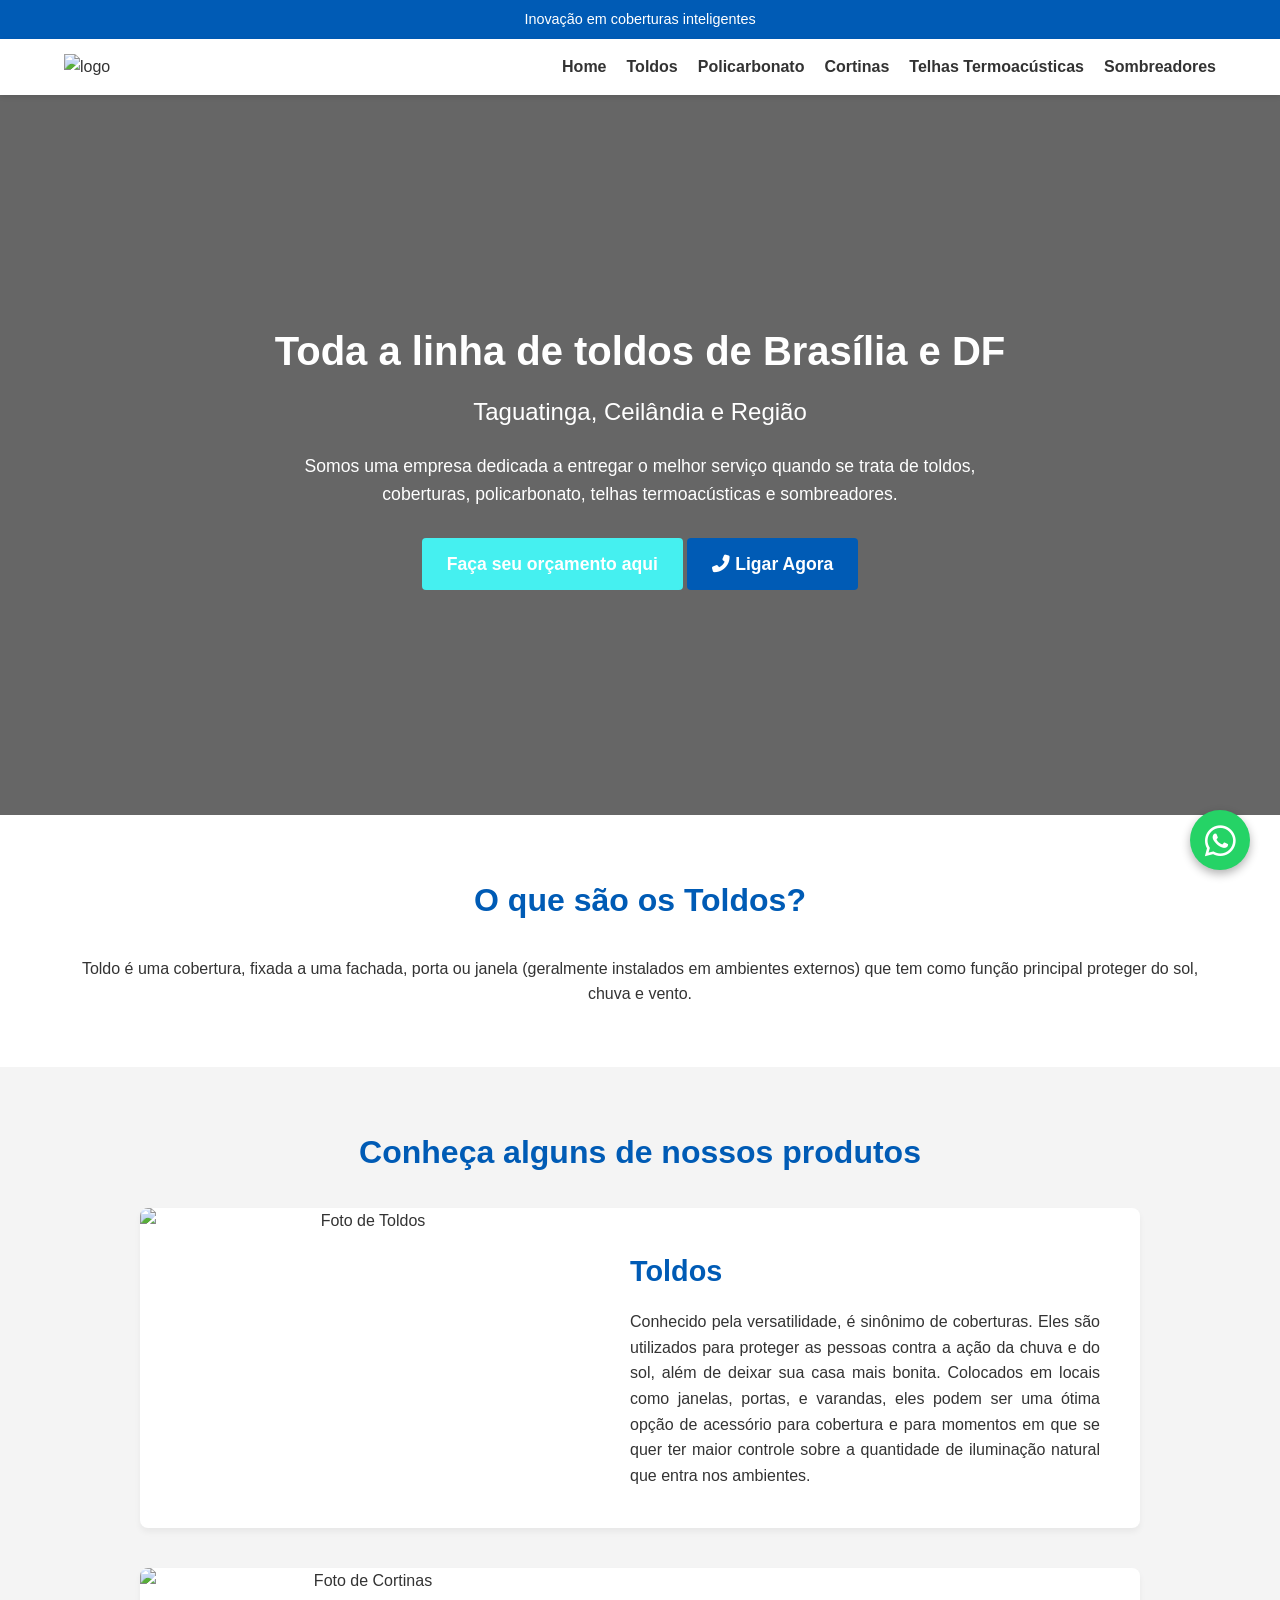
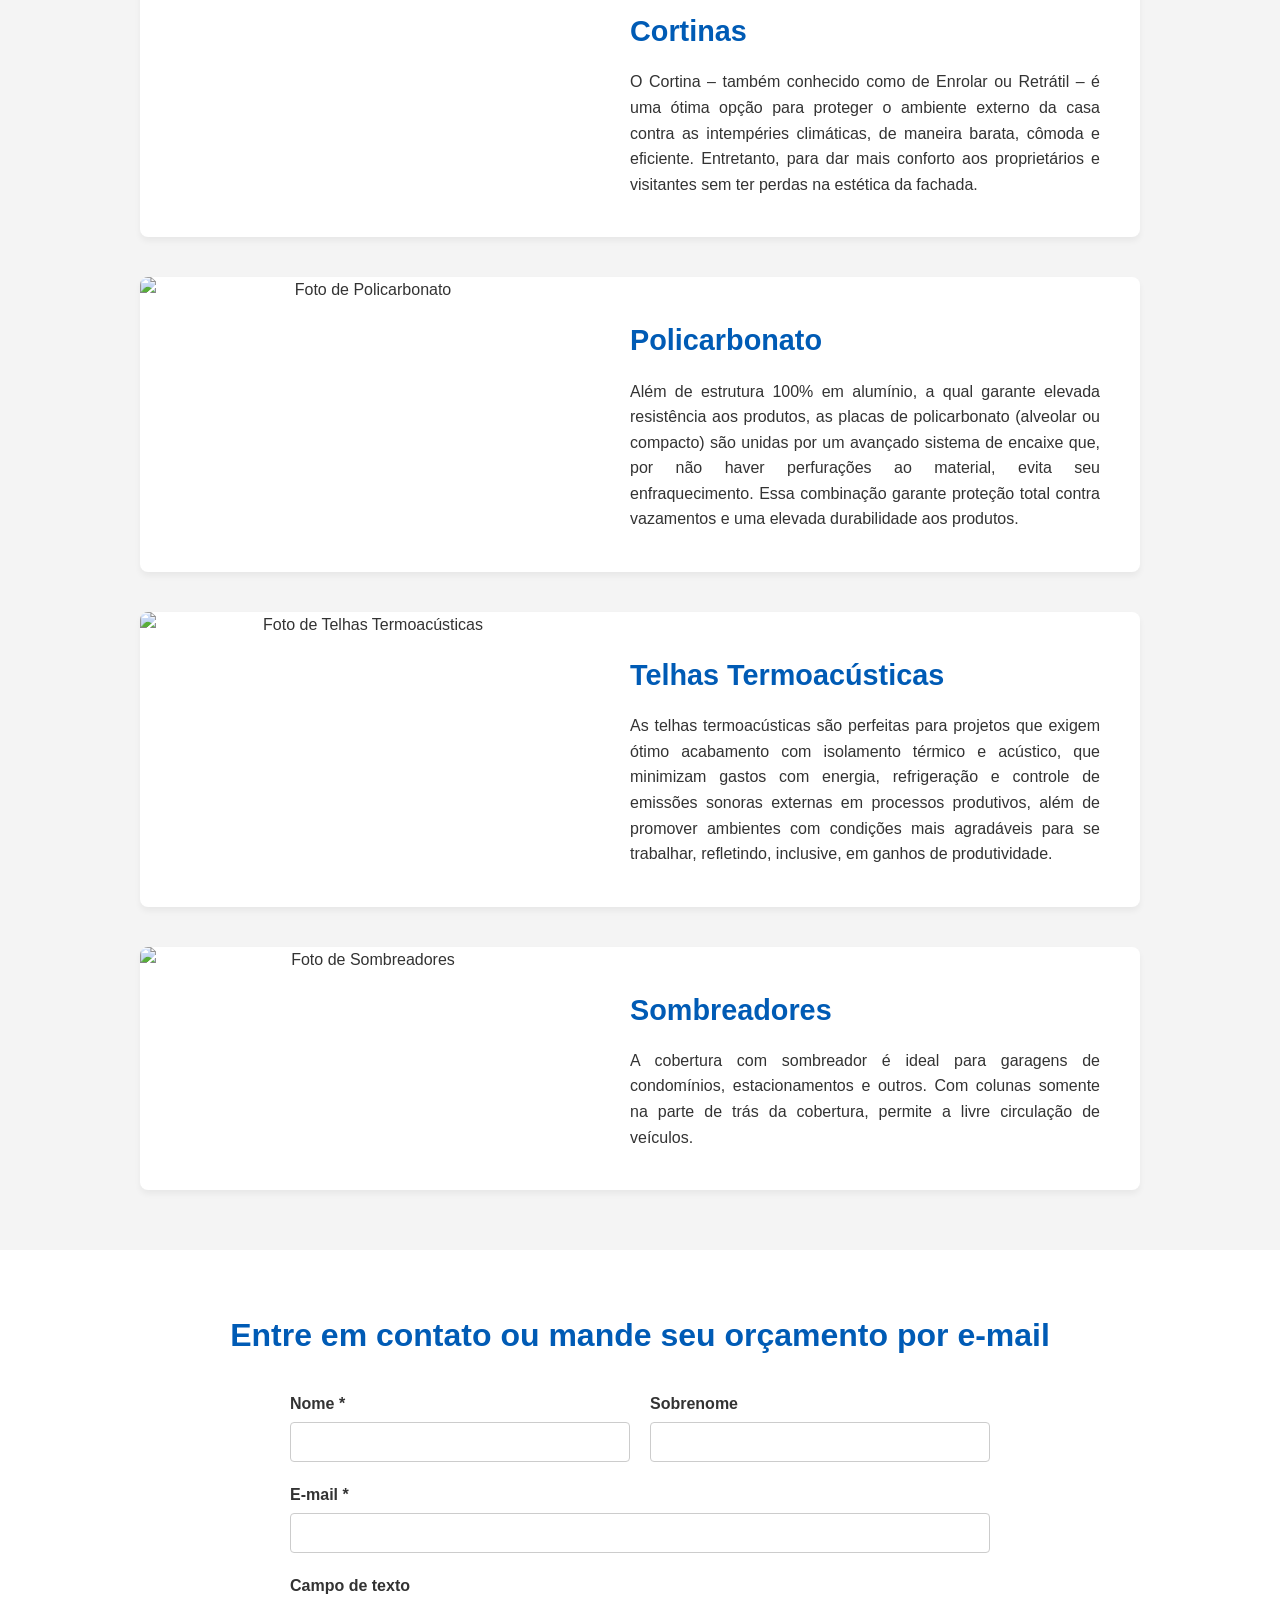
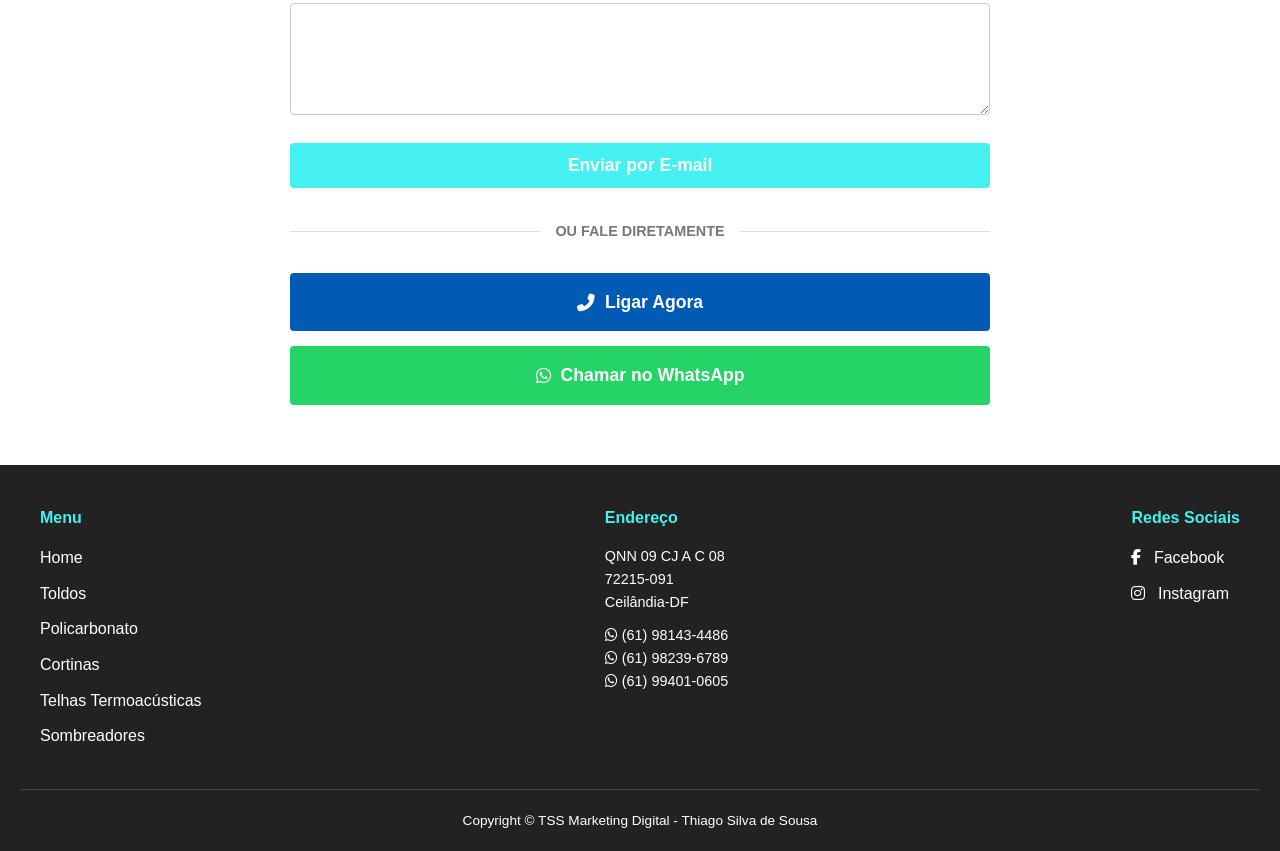
==== index.html @ dfc518c5 "Add files via upload" ====
<!DOCTYPE html>
<html lang="pt-BR">
<head>
    <meta charset="UTF-8">
    <meta name="viewport" content="width=device-width, initial-scale=1.0">
    <title>Home - Toldos e coberturas Brasília - 1ª em coberturas inteligentes</title>
    <meta name="description" content="Toda a linha de toldos de Brasília e DF. Taguatinga, Ceilândia e Região. Inovação em coberturas inteligentes.">
    
    <!-- Font Awesome para ícones -->
    <link rel="stylesheet" href="https://cdnjs.cloudflare.com/ajax/libs/font-awesome/6.4.0/css/all.min.css">
    <link rel="stylesheet" href="style.css">
</head>
<body>

    <!-- Cabeçalho e Navegação -->
    <header>
        <div class="top-bar">
            <p>Inovação em coberturas inteligentes</p>
        </div>
        <nav class="navbar">
            <div class="logo">
               <img src="images/logo.png" alt="logo" class="logotopo"> <!--<h2>Toldos e Coberturas Brasília</h2>-->
            </div>
            <ul class="nav-links" id="nav-links">
                <li><a href="#home">Home</a></li>
                <li><a href="#produtos">Toldos</a></li>
                <li><a href="#produtos">Policarbonato</a></li>
                <li><a href="#produtos">Cortinas</a></li>
                <li><a href="#produtos">Telhas Termoacústicas</a></li>
                <li><a href="#produtos">Sombreadores</a></li>
            </ul>
            <div class="menu-toggle" id="mobile-menu">
                <i class="fas fa-bars"></i>
            </div>
        </nav>
    </header>

    <!-- Seção Hero com Slider Automático -->
    <section id="home" class="hero-slider-section">
        <!-- Imagens de fundo do slider -->
        <div class="slider-backgrounds">
            <!-- Coloque o link das suas fotos reais dentro do url('') -->
            <div class="slide active" style="background-image: url('images/banner1.jpg');"></div>
            <div class="slide" style="background-image: url('images/banner2.jpg');"></div>
            <div class="slide" style="background-image: url('images/banner3.jpg');"></div>
        </div>
        
        <!-- Película escura para dar leitura ao texto -->
        <div class="slider-overlay"></div>

        <!-- Conteúdo fixo -->
        <div class="hero-content">
            <h1>Toda a linha de toldos de Brasília e DF</h1>
            <h2>Taguatinga, Ceilândia e Região</h2>
            <p>Somos uma empresa dedicada a entregar o melhor serviço quando se trata de toldos, coberturas, policarbonato, telhas termoacústicas e sombreadores.</p>
            <a href="#orcamento" class="btn-primary">Faça seu orçamento aqui</a>
            <a href="tel:+5561981434486" class="btn-primary2"><i class="fas fa-phone-alt"></i> Ligar Agora</a>
        </div>
    </section>

    <!-- Sobre -->
    <section class="about">
        <div class="container">
            <h2>O que são os Toldos?</h2>
            <p>Toldo é uma cobertura, fixada a uma fachada, porta ou janela (geralmente instalados em ambientes externos) que tem como função principal proteger do sol, chuva e vento.</p>
        </div>
    </section>

    <section id="produtos" class="products">
        <div class="container">
            <h2>Conheça alguns de nossos produtos</h2>
            
            <div class="products-list">
                
                <div class="product-item card">
                    <div class="product-image">
                        <img src="images/toldos.jpg" alt="Foto de Toldos">
                    </div>
                    <div class="product-info">
                        <h3>Toldos</h3>
                        <p>Conhecido pela versatilidade, é sinônimo de coberturas. Eles são utilizados para proteger as pessoas contra a ação da chuva e do sol, além de deixar sua casa mais bonita. Colocados em locais como janelas, portas, e varandas, eles podem ser uma ótima opção de acessório para cobertura e para momentos em que se quer ter maior controle sobre a quantidade de iluminação natural que entra nos ambientes.</p>
                    </div>
                </div>

                <div class="product-item card">
                    <div class="product-image">
                        <img src="images/cortinas.jpg" alt="Foto de Cortinas">
                    </div>
                    <div class="product-info">
                        <h3>Cortinas</h3>
                        <p>O Cortina – também conhecido como de Enrolar ou Retrátil – é uma ótima opção para proteger o ambiente externo da casa contra as intempéries climáticas, de maneira barata, cômoda e eficiente. Entretanto, para dar mais conforto aos proprietários e visitantes sem ter perdas na estética da fachada.</p>
                    </div>
                </div>

                <div class="product-item card">
                    <div class="product-image">
                        <img src="images/policarbonato.jpg" alt="Foto de Policarbonato">
                    </div>
                    <div class="product-info">
                        <h3>Policarbonato</h3>
                        <p>Além de estrutura 100% em alumínio, a qual garante elevada resistência aos produtos, as placas de policarbonato (alveolar ou compacto) são unidas por um avançado sistema de encaixe que, por não haver perfurações ao material, evita seu enfraquecimento. Essa combinação garante proteção total contra vazamentos e uma elevada durabilidade aos produtos.</p>
                    </div>
                </div>

                <div class="product-item card">
                    <div class="product-image">
                        <img src="images/telha-termoacustica.jpg" alt="Foto de Telhas Termoacústicas">
                    </div>
                    <div class="product-info">
                        <h3>Telhas Termoacústicas</h3>
                        <p>As telhas termoacústicas são perfeitas para projetos que exigem ótimo acabamento com isolamento térmico e acústico, que minimizam gastos com energia, refrigeração e controle de emissões sonoras externas em processos produtivos, além de promover ambientes com condições mais agradáveis para se trabalhar, refletindo, inclusive, em ganhos de produtividade.</p>
                    </div>
                </div>

                <div class="product-item card">
                    <div class="product-image">
                        <img src="images/sombreadores.jpg" alt="Foto de Sombreadores">
                    </div>
                    <div class="product-info">
                        <h3>Sombreadores</h3>
                        <p>A cobertura com sombreador é ideal para garagens de condomínios, estacionamentos e outros. Com colunas somente na parte de trás da cobertura, permite a livre circulação de veículos.</p>
                    </div>
                </div>

            </div>
        </div>
    </section>

    <!-- Orçamento / Contato -->
    <section id="orcamento" class="contact">
        <div class="container">
            <h2>Entre em contato ou mande seu orçamento por e-mail</h2>
            <form action="#" method="POST" id="contact-form">
                <div class="input-group">
                    <div class="input-field">
                        <label for="nome">Nome *</label>
                        <input type="text" id="nome" required>
                    </div>
                    <div class="input-field">
                        <label for="sobrenome">Sobrenome</label>
                        <input type="text" id="sobrenome">
                    </div>
                </div>
                <div class="input-field">
                    <label for="email">E-mail *</label>
                    <input type="email" id="email" required>
                </div>
                <div class="input-field">
                    <label for="mensagem">Campo de texto</label>
                    <textarea id="mensagem" rows="5" required></textarea>
                </div>
                <button type="submit" class="btn-primary">Enviar por E-mail</button>
                
                <div class="contact-divider">
                    <span>OU FALE DIRETAMENTE</span>
                </div>

                <div class="contact-action-buttons">
                    <a href="tel:+5561981434486" class="btn-call">
                        <i class="fas fa-phone-alt"></i> Ligar Agora
                    </a>
                    <a href="https://wa.me/5561981434486?text=Olá,%20vim%20pelo%20site%20e%20gostaria%20de%20fazer%20um%20orçamento!" class="btn-whats" target="_blank" rel="noopener noreferrer">
                        <i class="fab fa-whatsapp"></i> Chamar no WhatsApp
                    </a>
                </div>
            </form>
        </div>
    </section>

    <!-- Rodapé -->
    <footer>
        <div class="footer-container">
            <div class="footer-col">
                <h4>Menu</h4>
                <ul>
                    <li><a href="#home">Home</a></li>
                    <li><a href="#produtos">Toldos</a></li>
                    <li><a href="#produtos">Policarbonato</a></li>
                    <li><a href="#produtos">Cortinas</a></li>
                    <li><a href="#produtos">Telhas Termoacústicas</a></li>
                    <li><a href="#produtos">Sombreadores</a></li>
                </ul>
            </div>
            <div class="footer-col">
                <h4>Endereço</h4>
                <p>QNN 09 CJ A C 08<br>72215-091<br>Ceilândia-DF</p>
                <p>
                    <i class="fab fa-whatsapp"></i> (61) 98143-4486<br>
                    <i class="fab fa-whatsapp"></i> (61) 98239-6789<br>
                    <i class="fab fa-whatsapp"></i> (61) 99401-0605
                </p>
            </div>
            <div class="footer-col">
                <h4>Redes Sociais</h4>
                <div class="social-links">
                    <a href="#"><i class="fab fa-facebook-f"></i> Facebook</a>
                    <a href="#"><i class="fab fa-instagram"></i> Instagram</a>
                </div>
            </div>
        </div>
        <div class="copyright">
            <p>Copyright © TSS Marketing Digital - Thiago Silva de Sousa</p>
        </div>
    </footer>

    <script src="script.js"></script>
    <a href="https://wa.me/5561981434486?text=Olá,%20gostaria%20de%20fazer%20um%20orçamento!" class="whatsapp-button" target="_blank" rel="noopener noreferrer">
        <i class="fab fa-whatsapp"></i>
    </a>
</body>
</html>
---- style.css ----
/* Variáveis de Cores */
:root {
    --primary-color: #005bb5; 
    --secondary-color: #45f0f0; 
    --text-color: #333;
    --light-bg: #f4f4f4;
    --white: #ffffff;
    --footer-bg: #222;
}

* {
    margin: 0;
    padding: 0;
    box-sizing: border-box;
    font-family: 'Segoe UI', Tahoma, Geneva, Verdana, sans-serif;
}

body {
    color: var(--text-color);
    line-height: 1.6;
}

a {
    text-decoration: none;
    color: inherit;
}

/* Header & Nav */
.top-bar {
    background: var(--primary-color);
    color: var(--white);
    text-align: center;
    padding: 8px 0;
    font-size: 0.9rem;
}

.navbar {
    display: flex;
    justify-content: space-between;
    align-items: center;
    padding: 15px 5%;
    background: var(--white);
    box-shadow: 0 2px 5px rgba(0,0,0,0.1);
    position: sticky;
    top: 0;
    z-index: 1000;
}
.logotopo{
    width: 50%;
}
.logo h2 {
    color: var(--primary-color);
    font-size: 1.5rem;
}

.nav-links {
    list-style: none;
    display: flex;
    gap: 20px;
}

.nav-links li a {
    font-weight: 600;
    transition: color 0.3s;
}

.nav-links li a:hover {
    color: var(--primary-color);
}

.menu-toggle {
    display: none;
    font-size: 1.5rem;
    cursor: pointer;
}

/* Seção do Slider Automático */
.hero-slider-section {
    position: relative;
    height: 80vh;
    min-height: 500px;
    display: flex;
    align-items: center;
    justify-content: center;
    text-align: center;
    overflow: hidden;
    color: var(--white);
}

.slider-backgrounds {
    position: absolute;
    top: 0;
    left: 0;
    width: 100%;
    height: 100%;
    z-index: 1;
}

.slider-backgrounds .slide {
    position: absolute;
    top: 0;
    left: 0;
    width: 100%;
    height: 100%;
    background-size: cover;
    background-position: center;
    opacity: 0;
    transition: opacity 1.5s ease-in-out;
}

.slider-backgrounds .slide.active {
    opacity: 1;
}

.slider-overlay {
    position: absolute;
    top: 0;
    left: 0;
    width: 100%;
    height: 100%;
    background: rgba(0, 0, 0, 0.6);
    z-index: 2;
}

.hero-content {
    position: relative;
    z-index: 3;
    padding: 0 20px;
}

.hero-content h1 {
    font-size: 2.5rem;
    margin-bottom: 10px;
}

.hero-content h2 {
    font-size: 1.5rem;
    font-weight: 400;
    margin-bottom: 20px;
}

.hero-content p {
    max-width: 700px;
    margin: 0 auto 30px auto;
    font-size: 1.1rem;
}

.btn-primary {
    background: var(--secondary-color);
    color: var(--white);
    padding: 12px 25px;
    border: none;
    border-radius: 4px;
    font-size: 1.1rem;
    font-weight: bold;
    cursor: pointer;
    transition: background 0.3s;
    display: inline-block;
}

.btn-primary:hover {
    background: #e68a00;
}

.btn-primary2 {
    background: var(--primary-color);
    color: var(--white);
    padding: 12px 25px;
    border: none;
    border-radius: 4px;
    font-size: 1.1rem;
    font-weight: bold;
    cursor: pointer;
    transition: background 0.3s;
    display: inline-block;
}

.btn-primary2:hover {
    background: #6028e1;
}

/* Seções Gerais */
.container {
    max-width: 1200px;
    margin: 0 auto;
    padding: 60px 20px;
    text-align: center;
}

.container h2 {
    color: var(--primary-color);
    margin-bottom: 30px;
    font-size: 2rem;
}

.about {
    background: var(--white);
}

/* Lista de Produtos (Novo Layout Foto + Texto) */
.products {
    background: var(--light-bg);
}

.products-list {
    display: flex;
    flex-direction: column;
    gap: 40px; 
    max-width: 1000px; 
    margin: 0 auto;
}

/* Estrutura de cada linha de Produto */
.product-item {
    display: flex;
    background: var(--white);
    border-radius: 8px;
    box-shadow: 0 4px 6px rgba(0,0,0,0.05);
    overflow: hidden; 
    align-items: stretch;
}

/* Área da imagem na esquerda */
.product-image {
    flex: 0 0 45%; 
    min-width: 300px;
}

.product-image img {
    width: 100%;
    height: 100%;
    object-fit: cover; 
    display: block;
}

/* Área do texto na direita */
.product-info {
    padding: 40px;
    flex: 1;
    display: flex;
    flex-direction: column;
    justify-content: center;
    text-align: left;
}

.product-info h3 {
    margin-bottom: 15px;
    color: var(--primary-color);
    font-size: 1.8rem;
}

.product-info p {
    font-size: 1rem;
    color: var(--text-color);
    text-align: justify;
}

/* Animação dos Cards de Produtos */
.card {
    opacity: 0;
    transform: translateY(40px);
    transition: transform 0.6s ease-out, opacity 0.6s ease-out, box-shadow 0.3s ease-out;
}

.card.show {
    opacity: 1;
    transform: translateY(0);
}

.card.show:hover {
    transform: translateY(-5px);
    box-shadow: 0 10px 20px rgba(0,0,0,0.1);
}

/* Formulário de Contato */
.contact form {
    max-width: 700px;
    margin: 0 auto;
    text-align: left;
}

.input-group {
    display: flex;
    gap: 20px;
}

.input-field {
    flex: 1;
    margin-bottom: 20px;
}

.input-field label {
    display: block;
    margin-bottom: 5px;
    font-weight: 600;
}

.input-field input, .input-field textarea {
    width: 100%;
    padding: 10px;
    border: 1px solid #ccc;
    border-radius: 4px;
    font-size: 1rem;
}

.contact button {
    width: 100%;
}

/* Rodapé */
footer {
    background: var(--footer-bg);
    color: var(--white);
    padding: 40px 20px 20px;
}

.footer-container {
    max-width: 1200px;
    margin: 0 auto;
    display: flex;
    justify-content: space-between;
    flex-wrap: wrap;
    gap: 30px;
}

.footer-col h4 {
    margin-bottom: 15px;
    color: var(--secondary-color);
}

.footer-col ul {
    list-style: none;
}

.footer-col ul li {
    margin-bottom: 10px;
}

.footer-col p {
    margin-bottom: 10px;
    font-size: 0.9rem;
}

.social-links a {
    display: block;
    margin-bottom: 10px;
}

.social-links i {
    margin-right: 8px;
}

.copyright {
    text-align: center;
    margin-top: 30px;
    padding-top: 20px;
    border-top: 1px solid #444;
    font-size: 0.85rem;
}

/* Responsividade Mobile */
@media(max-width: 768px) {
    .nav-links {
        display: none;
        flex-direction: column;
        width: 100%;
        position: absolute;
        top: 60px;
        left: 0;
        background: var(--white);
        box-shadow: 0 4px 6px rgba(0,0,0,0.1);
        padding: 20px 0;
    }

    .nav-links.active {
        display: flex;
    }

    .nav-links li {
        text-align: center;
        margin-bottom: 15px;
    }

    .menu-toggle {
        display: block;
    }

    .input-group {
        flex-direction: column;
        gap: 0;
    }
    
    .footer-container {
        flex-direction: column;
    }

    /* Ajuste para telas pequenas: foto em cima e texto embaixo (NOVO LAYOUT DE PRODUTOS) */
    .product-item {
        flex-direction: column;
    }
    
    .product-image {
        width: 100%;
        height: 250px;
    }
    
    .product-info {
        padding: 25px;
    }
}

/* =========================================
   Botão Fixo do WhatsApp
   ========================================= */
.whatsapp-button {
    position: fixed;
    bottom: 30px;
    right: 30px;
    background-color: #25d366;
    color: var(--white);
    width: 60px;
    height: 60px;
    border-radius: 50%;
    display: flex;
    justify-content: center;
    align-items: center;
    font-size: 35px;
    box-shadow: 0 4px 10px rgba(0, 0, 0, 0.3);
    z-index: 9999; /* Garante que fique acima de todos os outros elementos */
    transition: transform 0.3s ease, background-color 0.3s ease;
    animation: pulse-whatsapp 2s infinite;
}

.whatsapp-button:hover {
    background-color: #1ebe57;
    transform: scale(1.1);
}

.whatsapp-button i {
    margin-top: 2px; /* Pequeno ajuste para centralizar o ícone visualmente */
}

/* Animação de pulso para chamar atenção */
@keyframes pulse-whatsapp {
    0% {
        box-shadow: 0 0 0 0 rgba(37, 211, 102, 0.6);
    }
    70% {
        box-shadow: 0 0 0 15px rgba(37, 211, 102, 0);
    }
    100% {
        box-shadow: 0 0 0 0 rgba(37, 211, 102, 0);
    }
}

/* =========================================
   Divisor do Formulário
   ========================================= */
.contact-divider {
    text-align: center;
    margin: 30px 0;
    position: relative;
}

.contact-divider::before {
    content: "";
    position: absolute;
    top: 50%;
    left: 0;
    width: 100%;
    height: 1px;
    background: #ddd;
    z-index: 1;
}

.contact-divider span {
    background: var(--white); /* Garante que a linha não corte o texto */
    padding: 0 15px;
    color: #777;
    font-size: 0.9rem;
    font-weight: bold;
    position: relative;
    z-index: 2;
}

/* =========================================
   Botões de Ligação e WhatsApp (Formulário)
   ========================================= */
.contact-action-buttons {
    display: flex;
    gap: 20px;
    margin-top: 20px;
    width: 100%;
}

.contact-action-buttons a {
    flex: 1; /* Faz os dois botões terem o mesmo tamanho */
    text-align: center;
    text-decoration: none;
    display: inline-flex;
    align-items: center;
    justify-content: center;
    gap: 10px;
    padding: 15px 25px;
    border-radius: 4px;
    font-size: 1.1rem;
    font-weight: bold;
    transition: transform 0.2s ease, filter 0.3s ease;
}

/* Estilo do botão de Ligar (Azul) */
.btn-call {
    background-color: var(--primary-color);
    color: var(--white);
}

/* Estilo do botão de WhatsApp (Verde) */
.btn-whats {
    background-color: #25d366;
    color: var(--white);
}

/* Efeito Hover ao passar o mouse */
.contact-action-buttons a:hover {
    filter: brightness(0.9);
    transform: translateY(-3px);
}

/* Empilha os botões de contato no celular */
    .contact-action-buttons {
        flex-direction: column;
        gap: 15px;
    }
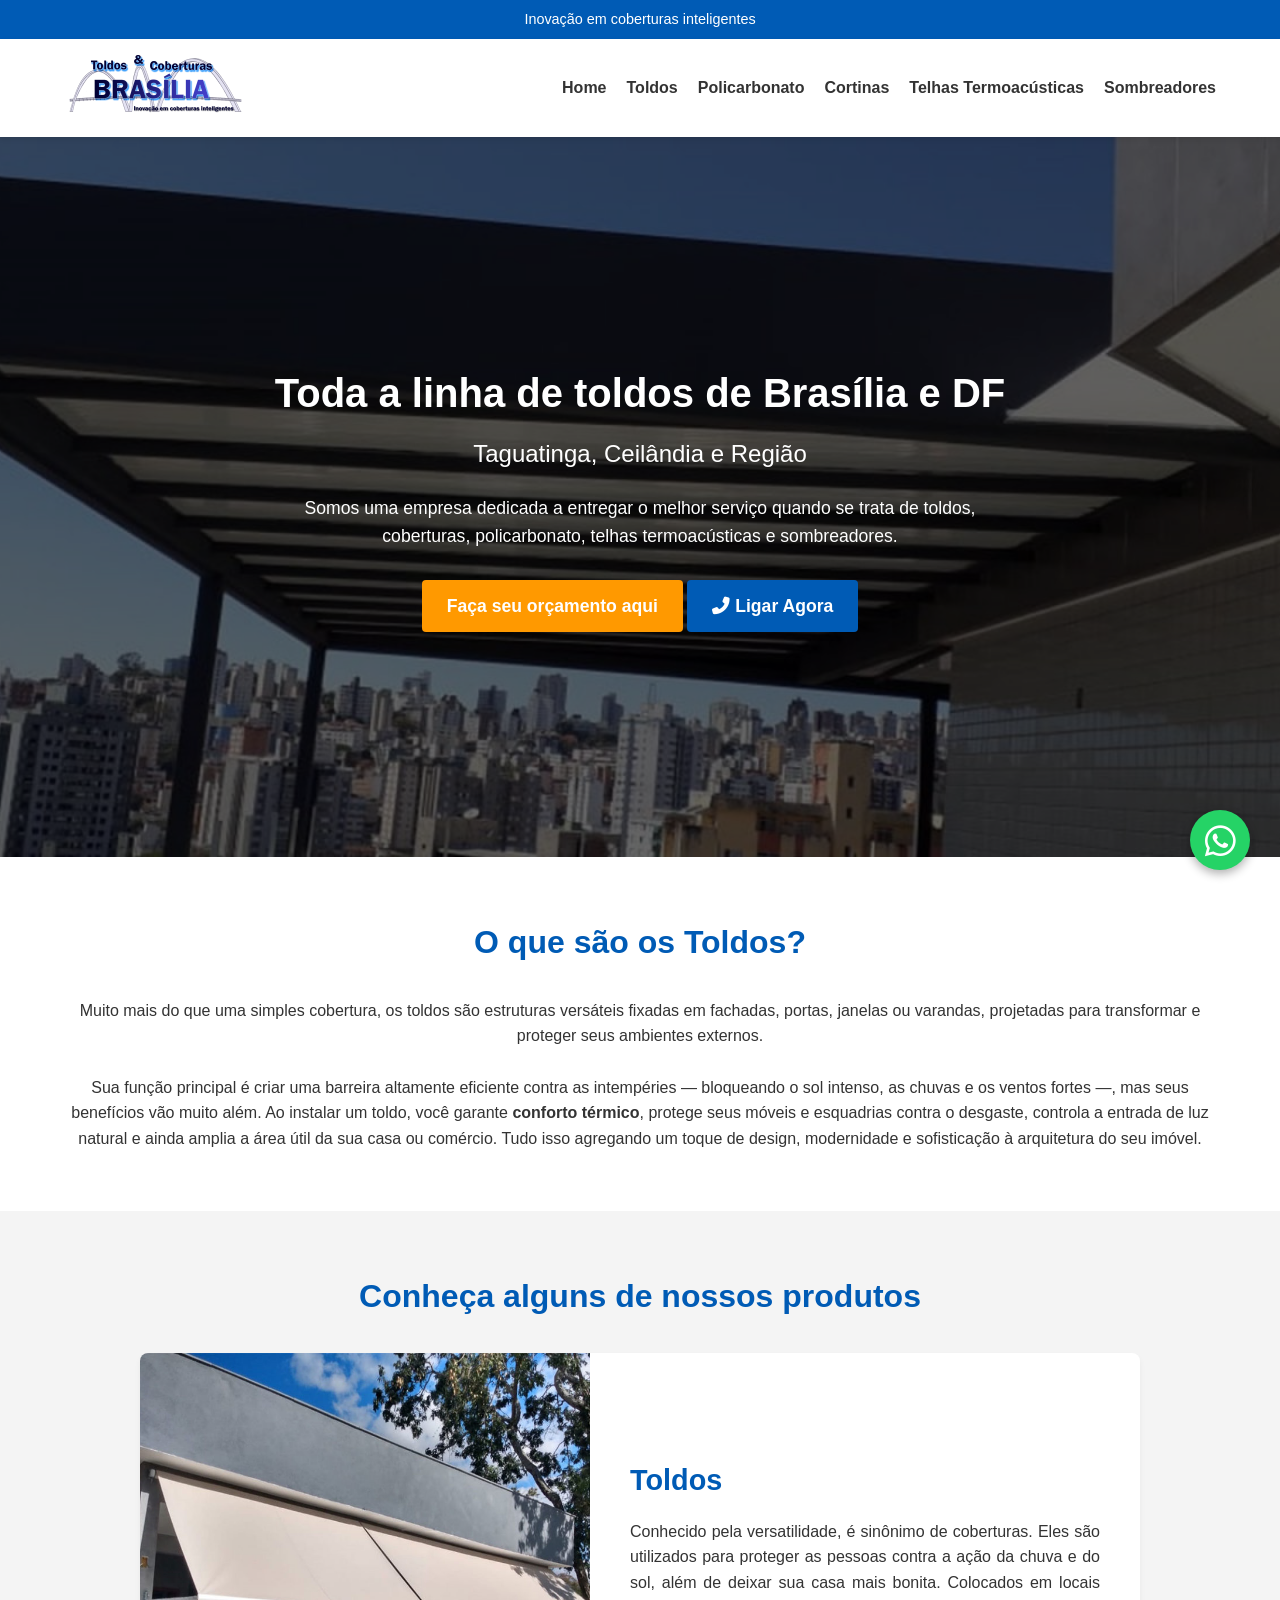
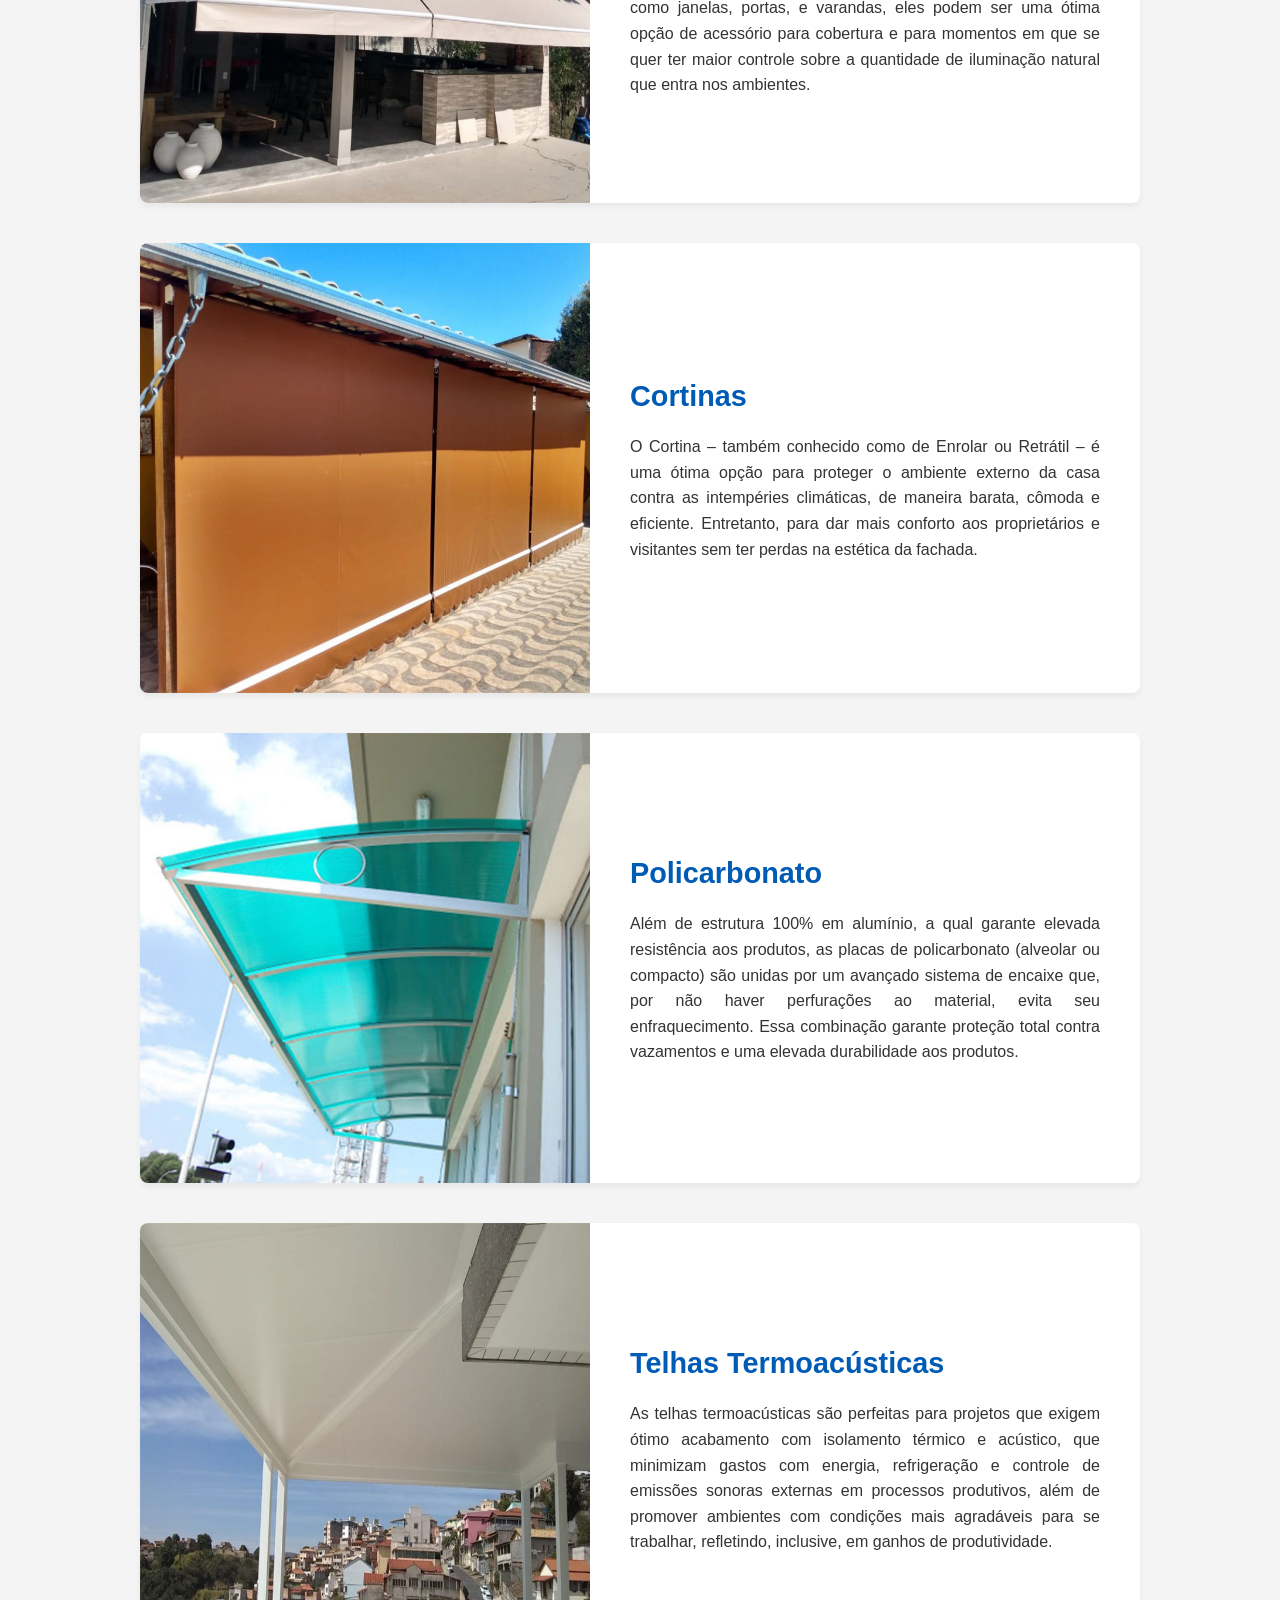
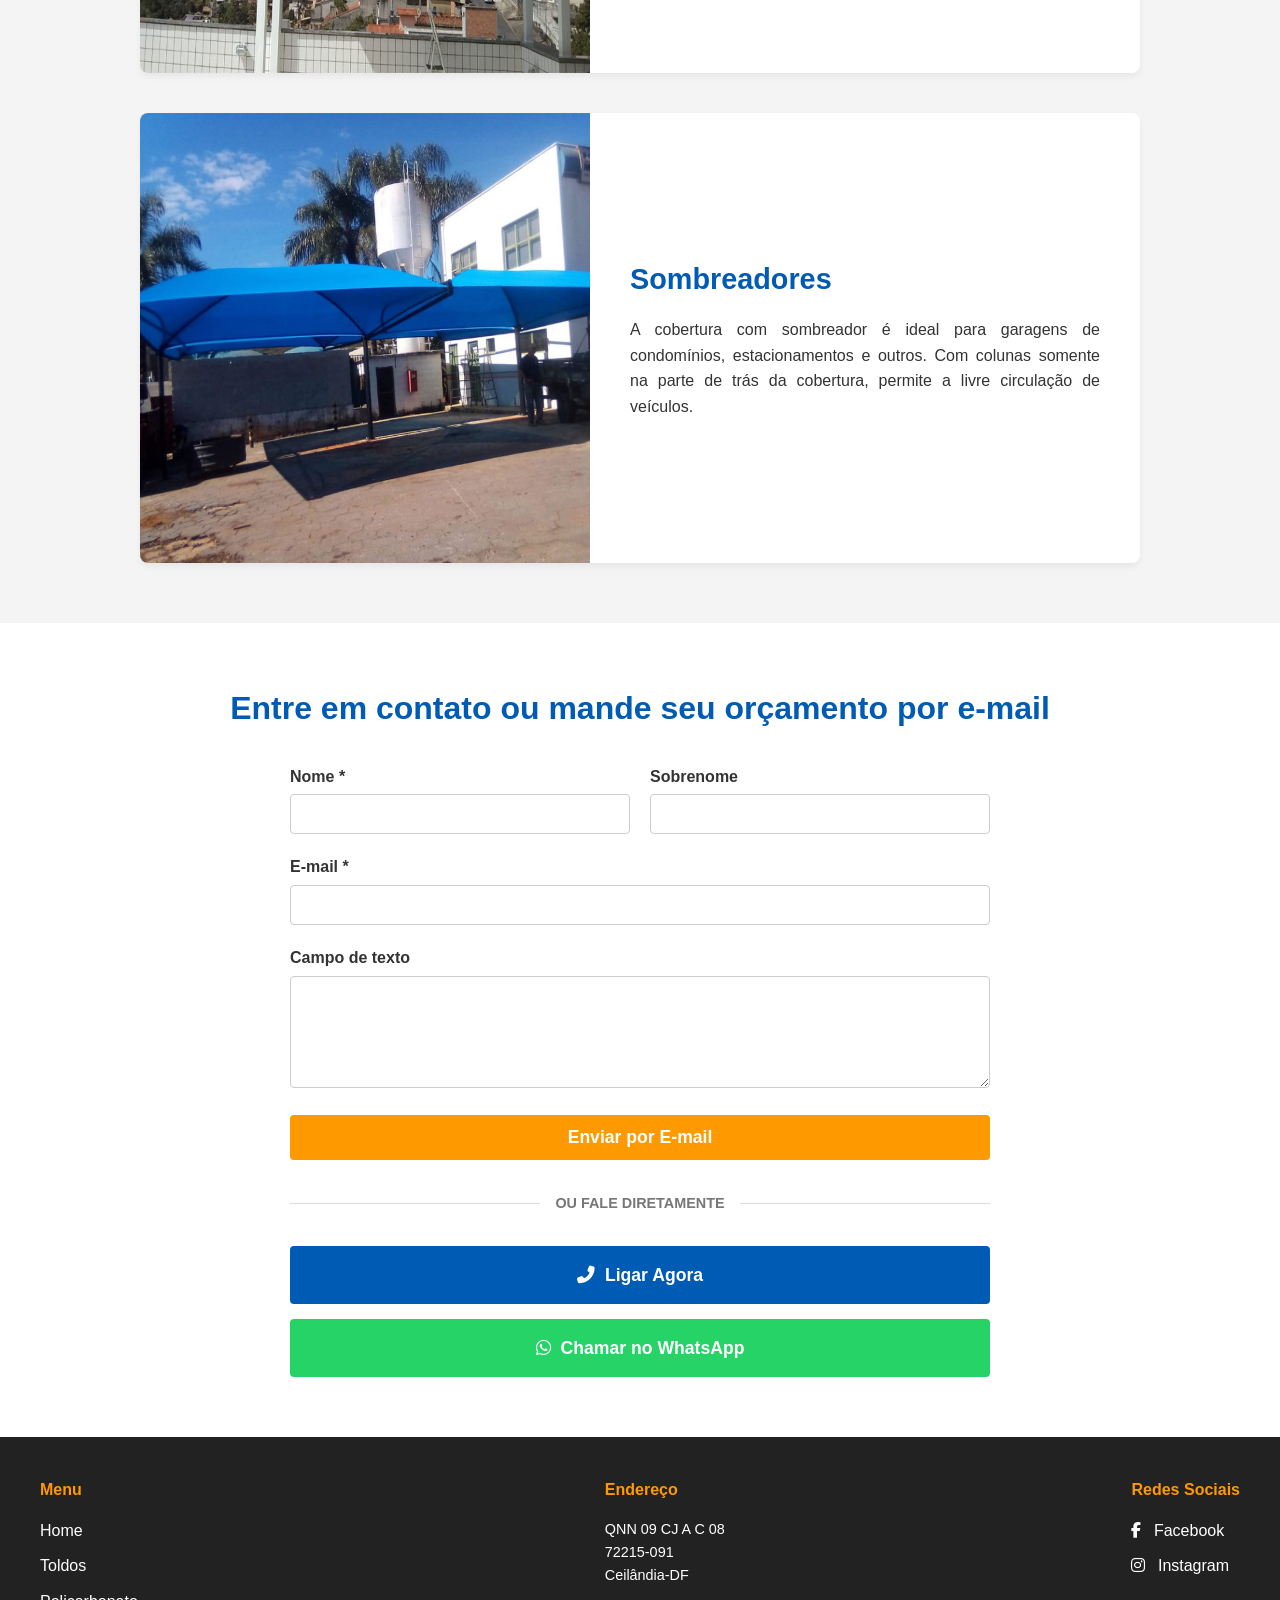
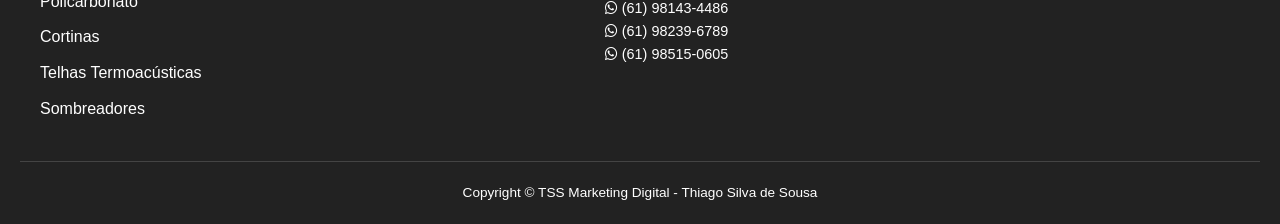
==== commit fe53cadd: "Add files via upload" ====
--- a/index.html
+++ b/index.html
@@ -23,11 +23,11 @@
             </div>
             <ul class="nav-links" id="nav-links">
                 <li><a href="#home">Home</a></li>
-                <li><a href="#produtos">Toldos</a></li>
-                <li><a href="#produtos">Policarbonato</a></li>
-                <li><a href="#produtos">Cortinas</a></li>
-                <li><a href="#produtos">Telhas Termoacústicas</a></li>
-                <li><a href="#produtos">Sombreadores</a></li>
+                <li><a href="toldos.html">Toldos</a></li>
+                <li><a href="toldos-policarbonato.html">Policarbonato</a></li>
+                <li><a href="toldos-cortinas.html">Cortinas</a></li>
+                <li><a href="telhas-termoacusticas.html">Telhas Termoacústicas</a></li>
+                <li><a href="sombreadores.html">Sombreadores</a></li>
             </ul>
             <div class="menu-toggle" id="mobile-menu">
                 <i class="fas fa-bars"></i>
@@ -62,7 +62,9 @@
     <section class="about">
         <div class="container">
             <h2>O que são os Toldos?</h2>
-            <p>Toldo é uma cobertura, fixada a uma fachada, porta ou janela (geralmente instalados em ambientes externos) que tem como função principal proteger do sol, chuva e vento.</p>
+            <p>Muito mais do que uma simples cobertura, os toldos são estruturas versáteis fixadas em fachadas, portas, janelas ou varandas, projetadas para transformar e proteger seus ambientes externos.</p>
+            <br>
+            <p>Sua função principal é criar uma barreira altamente eficiente contra as intempéries — bloqueando o sol intenso, as chuvas e os ventos fortes —, mas seus benefícios vão muito além. Ao instalar um toldo, você garante <strong>conforto térmico</strong>, protege seus móveis e esquadrias contra o desgaste, controla a entrada de luz natural e ainda amplia a área útil da sua casa ou comércio. Tudo isso agregando um toque de design, modernidade e sofisticação à arquitetura do seu imóvel.</p>
         </div>
     </section>
 
@@ -174,11 +176,11 @@
                 <h4>Menu</h4>
                 <ul>
                     <li><a href="#home">Home</a></li>
-                    <li><a href="#produtos">Toldos</a></li>
-                    <li><a href="#produtos">Policarbonato</a></li>
-                    <li><a href="#produtos">Cortinas</a></li>
-                    <li><a href="#produtos">Telhas Termoacústicas</a></li>
-                    <li><a href="#produtos">Sombreadores</a></li>
+                    <li><a href="toldos.html">Toldos</a></li>
+                    <li><a href="toldos-policarbonato.html">Policarbonato</a></li>
+                    <li><a href="toldos-cortinas.html">Cortinas</a></li>
+                    <li><a href="telhas-termoacusticas.html">Telhas Termoacústicas</a></li>
+                    <li><a href="sombreadores.html">Sombreadores</a></li>
                 </ul>
             </div>
             <div class="footer-col">
@@ -187,7 +189,7 @@
                 <p>
                     <i class="fab fa-whatsapp"></i> (61) 98143-4486<br>
                     <i class="fab fa-whatsapp"></i> (61) 98239-6789<br>
-                    <i class="fab fa-whatsapp"></i> (61) 99401-0605
+                    <i class="fab fa-whatsapp"></i> (61) 98515-0605
                 </p>
             </div>
             <div class="footer-col">
--- a/style.css
+++ b/style.css
@@ -1,7 +1,7 @@
 /* Variáveis de Cores */
 :root {
     --primary-color: #005bb5; 
-    --secondary-color: #45f0f0; 
+    --secondary-color: #ff9900; 
     --text-color: #333;
     --light-bg: #f4f4f4;
     --white: #ffffff;
@@ -530,4 +530,107 @@
     .contact-action-buttons {
         flex-direction: column;
         gap: 15px;
-    }+    }
+
+/* =========================================
+   Páginas Internas (Ex: Toldos.html)
+   ========================================= */
+.page-header1 {
+    background: linear-gradient(rgba(0, 91, 181, 0.274), rgba(0, 91, 181, 0.623)), url('images/banner-toldos.png') center/cover;
+    color: var(--white);
+    text-align: center;
+    padding: 140px 40px;
+    margin-bottom: 40px;
+}
+.page-header2 {
+    background: linear-gradient(rgba(0, 91, 181, 0.274), rgba(0, 91, 181, 0.623)), url('images/banner-policarbonato.png') center/cover;
+    color: var(--white);
+    text-align: center;
+    padding: 140px 40px;
+    margin-bottom: 40px;
+}
+.page-header3 {
+    background: linear-gradient(rgba(0, 91, 181, 0.274), rgba(0, 91, 181, 0.623)), url('images/banner-cortinas.png') center/cover;
+    color: var(--white);
+    text-align: center;
+    padding: 140px 40px;
+    margin-bottom: 40px;
+}
+.page-header4 {
+    background: linear-gradient(rgba(0, 91, 181, 0.274), rgba(0, 91, 181, 0.623)), url('images/banner-telhas-termoacusticas.png') center/cover;
+    color: var(--white);
+    text-align: center;
+    padding: 140px 40px;
+    margin-bottom: 40px;
+}
+.page-header5 {
+    background: linear-gradient(rgba(0, 91, 181, 0.274), rgba(0, 91, 181, 0.623)), url('images/banner-sombreadores.png') center/cover;
+    color: var(--white);
+    text-align: center;
+    padding: 140px 40px;
+    margin-bottom: 40px;
+}
+
+.page-header h1 {
+    font-size: 2.5rem;
+    margin-bottom: 10px;
+}
+
+.page-content .text-block {
+    max-width: 900px;
+    margin: 0 auto;
+    text-align: justify;
+    background: var(--white);
+    padding: 40px;
+    border-radius: 8px;
+    box-shadow: 0 4px 6px rgba(0,0,0,0.05);
+}
+
+.page-content .text-block h2 {
+    text-align: center;
+    margin-bottom: 20px;
+}
+
+.page-content .text-block p {
+    margin-bottom: 15px;
+    font-size: 1.05rem;
+    line-height: 1.8;
+}
+
+/* Galeria de Fotos */
+.gallery-section {
+    background: var(--light-bg);
+    padding-bottom: 80px;
+}
+
+.gallery-grid {
+    display: grid;
+    grid-template-columns: repeat(auto-fit, minmax(280px, 1fr));
+    gap: 20px;
+    margin-bottom: 40px;
+}
+
+.gallery-item {
+    border-radius: 8px;
+    overflow: hidden;
+    box-shadow: 0 4px 6px rgba(0,0,0,0.1);
+    height: 250px; /* Altura padrão para as fotos da galeria */
+}
+
+.gallery-item img {
+    width: 100%;
+    height: 100%;
+    object-fit: cover; /* Garante que fotos verticais e horizontais fiquem padronizadas */
+    transition: transform 0.4s ease;
+    cursor: pointer;
+    display: block;
+}
+
+.gallery-item:hover img {
+    transform: scale(1.1); /* Efeito de zoom suave ao passar o mouse */
+}
+
+.action-center {
+    text-align: center;
+    margin-top: 20px;
+}    
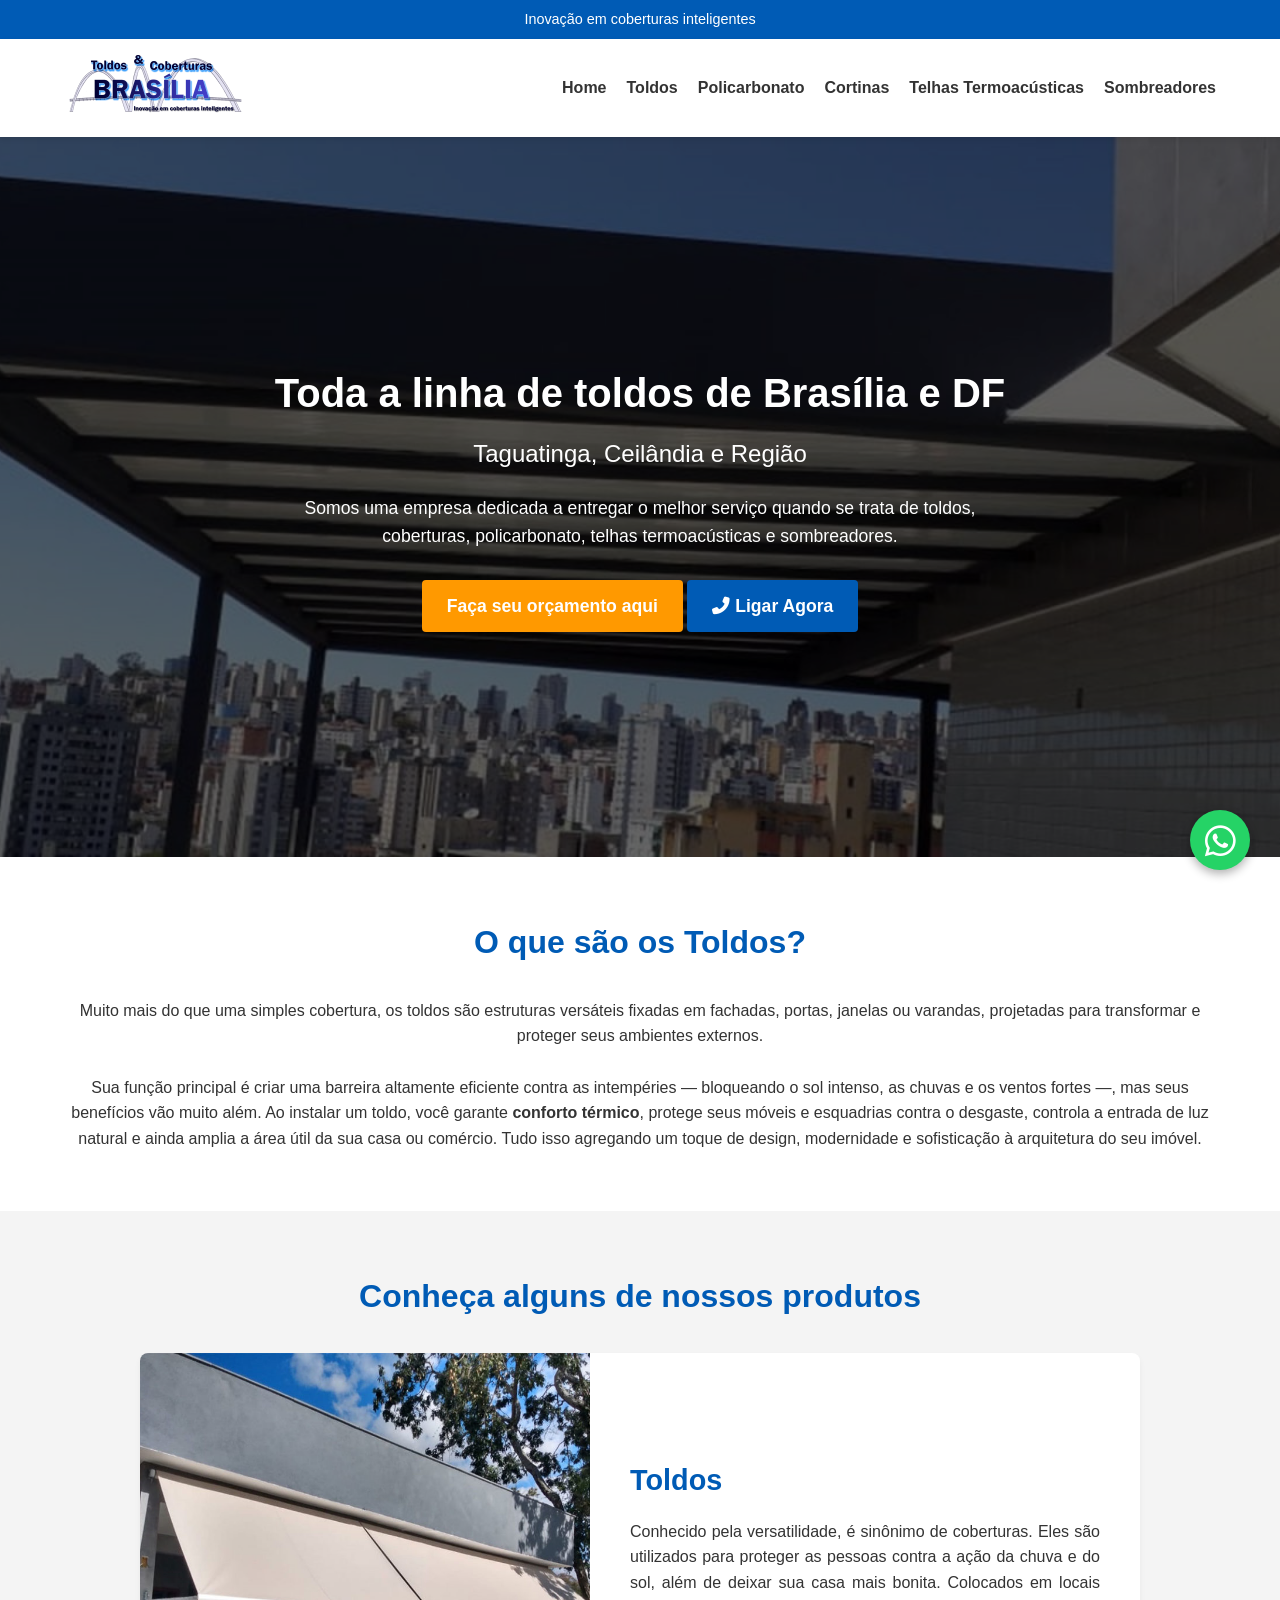
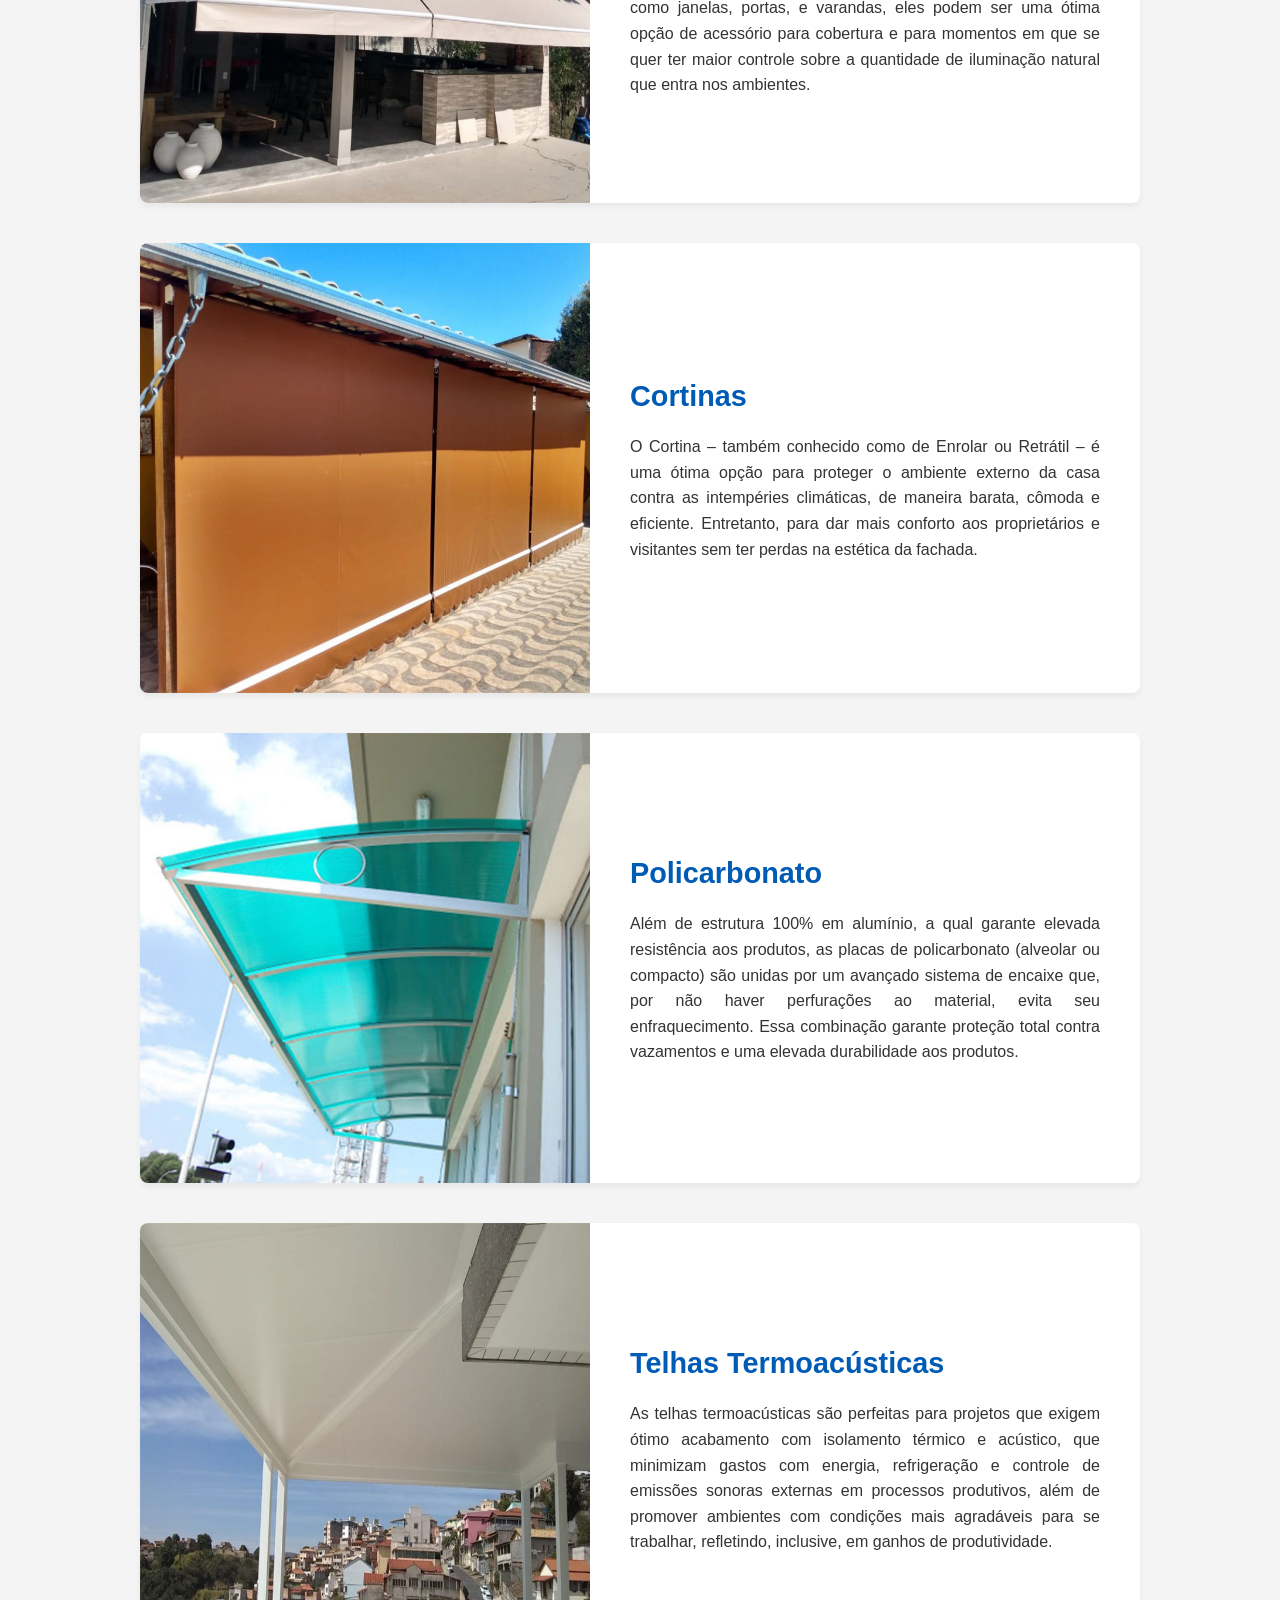
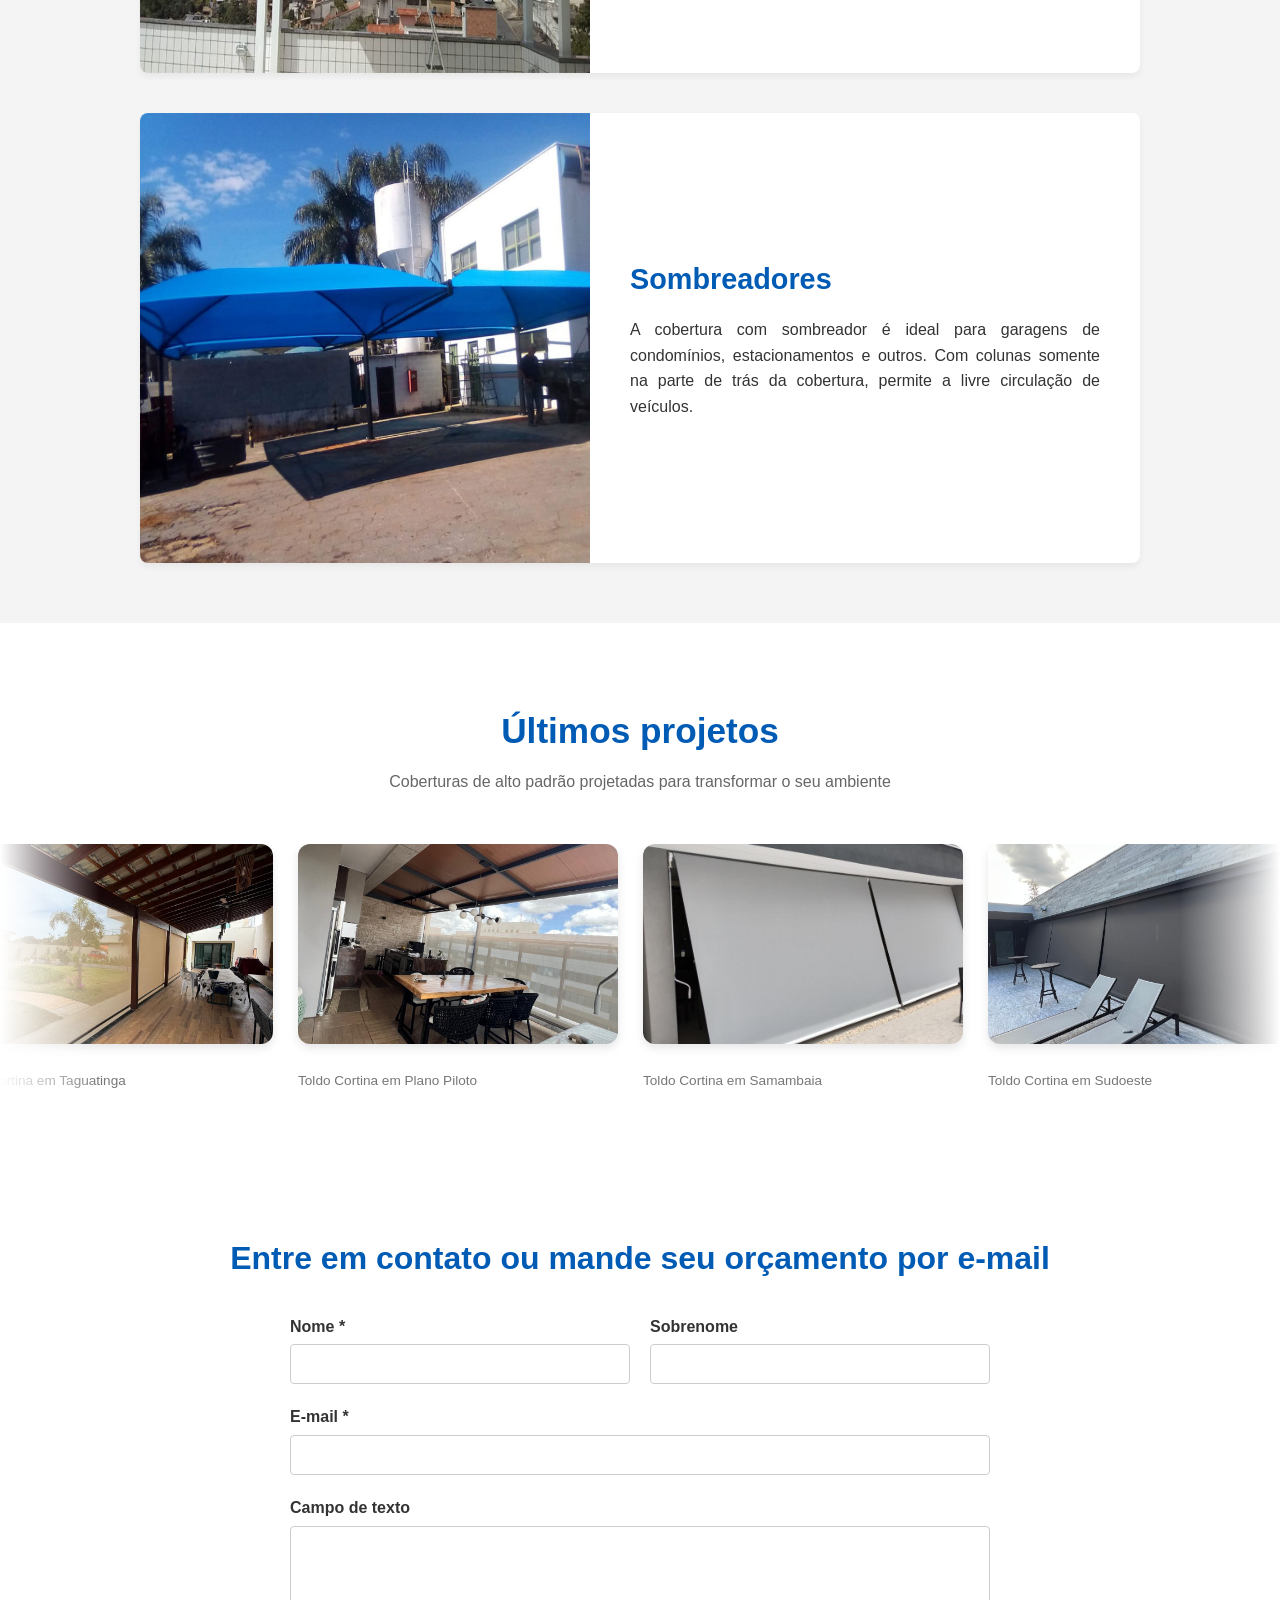
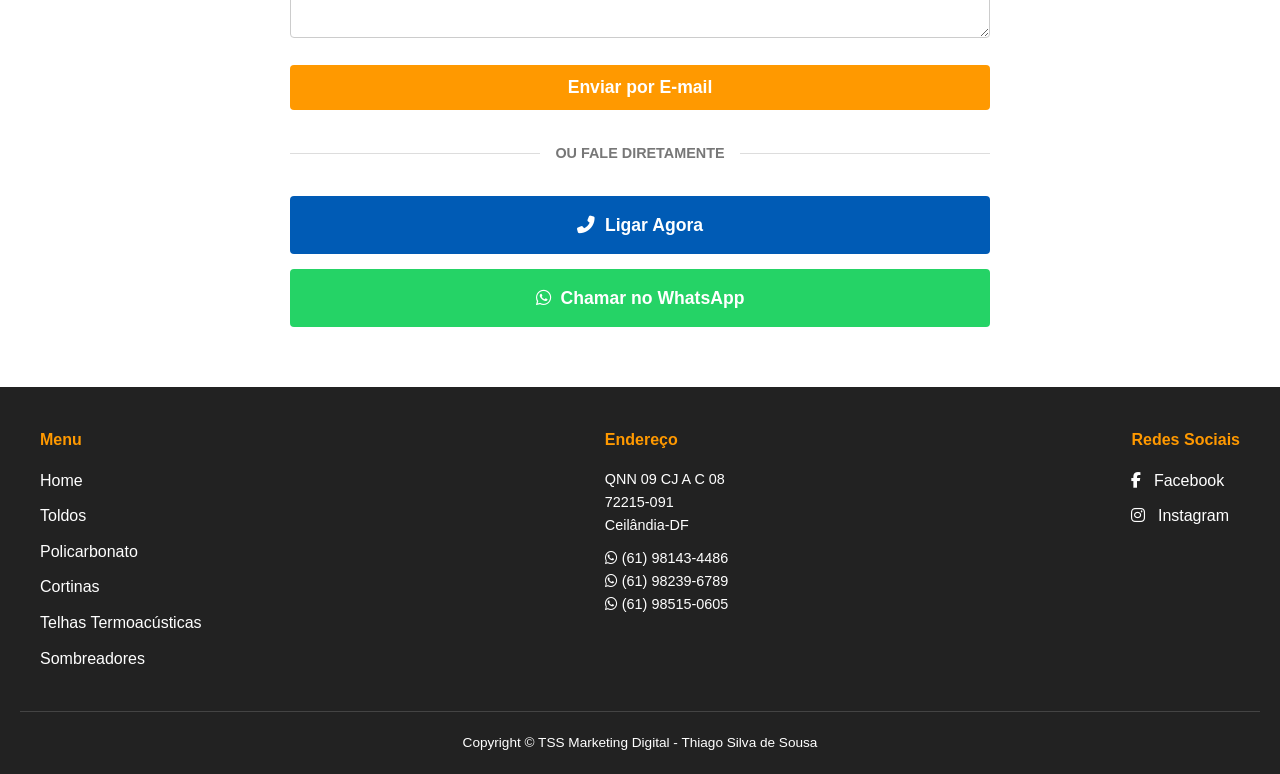
==== commit 478ad6e8: "Add files via upload" ====
--- a/index.html
+++ b/index.html
@@ -4,6 +4,7 @@
     <meta charset="UTF-8">
     <meta name="viewport" content="width=device-width, initial-scale=1.0">
     <title>Home - Toldos e coberturas Brasília - 1ª em coberturas inteligentes</title>
+    <link rel="icon" href="images/logo.png" type="image/png">
     <meta name="description" content="Toda a linha de toldos de Brasília e DF. Taguatinga, Ceilândia e Região. Inovação em coberturas inteligentes.">
     
     <!-- Font Awesome para ícones -->
@@ -124,6 +125,66 @@
                     </div>
                 </div>
 
+            </div>
+        </div>
+    </section>
+
+    <!-- Nova Seção: Slider Escuro de Projetos -->
+    <section class="portfolio-section">
+        <div class="portfolio-container">
+            <!-- Títulos adaptados para o seu negócio (você pode alterar como quiser) -->
+            <h2>Últimos projetos</h2>
+            <p>Coberturas de alto padrão projetadas para transformar o seu ambiente</p>
+            
+            <div class="portfolio-slider-wrapper">
+                <!-- Efeito de sombreamento (fade) nas bordas esquerda e direita -->
+                <div class="slider-fade left"></div>
+                <div class="slider-fade right"></div>
+                
+                <!-- Pista onde os cards vão deslizar -->
+                <div class="portfolio-track">
+                    
+                    <!-- Card 1 -->
+                    <div class="portfolio-card">
+                        <img src="images/ultimos-cortina.png">
+                        <div class="portfolio-info">
+                            <span>Toldo Cortina em Taguatinga</span>
+                        </div>
+                    </div>
+                    
+                    <!-- Card 2 -->
+                    <div class="portfolio-card">
+                        <img src="images/ultimos-cortina2.png">
+                        <div class="portfolio-info">
+                            <span>Toldo Cortina em Plano Piloto</span>
+                        </div>
+                    </div>
+                    
+                    <!-- Card 3 -->
+                    <div class="portfolio-card">
+                        <img src="images/ultimos-cortina3.png">
+                        <div class="portfolio-info">
+                            <span>Toldo Cortina em Samambaia</span>
+                        </div>
+                    </div>
+                    
+                    <!-- Card 4 -->
+                    <div class="portfolio-card">
+                        <img src="images/ultimos-cortina4.png">
+                        <div class="portfolio-info">
+                            <span>Toldo Cortina em Sudoeste</span>
+                        </div>
+                    </div>
+                    
+                    <!-- Card 5 -->
+                    <div class="portfolio-card">
+                        <img src="images/ultimos-cortina5.png">
+                        <div class="portfolio-info">
+                            <span>Toldos Cortina em Lago Sul</span>
+                        </div>
+                    </div>
+                    
+                </div>
             </div>
         </div>
     </section>
--- a/style.css
+++ b/style.css
@@ -633,4 +633,105 @@
 .action-center {
     text-align: center;
     margin-top: 20px;
-}    +}  
+
+/* =========================================
+   Slider de Projetos (Estilo Claro / Branco)
+   ========================================= */
+.portfolio-section {
+    background-color: var(--white); /* Fundo branco para integrar com o site */
+    padding: 80px 0;
+    text-align: center;
+}
+
+.portfolio-container {
+    max-width: 1400px;
+    margin: 0 auto;
+}
+
+.portfolio-section h2 {
+    font-size: 2.2rem;
+    margin-bottom: 10px;
+    color: var(--primary-color); /* Título na cor azul do site */
+}
+
+.portfolio-section p {
+    font-size: 1rem;
+    color: #666666; /* Subtítulo em cinza escuro elegante */
+    margin-bottom: 50px;
+}
+
+.portfolio-slider-wrapper {
+    position: relative;
+    width: 100%;
+    overflow: hidden;
+}
+
+/* Efeito de fade (sombra branca) nas laterais do carrossel */
+.slider-fade {
+    position: absolute;
+    top: 0;
+    bottom: 0;
+    width: 100px;
+    z-index: 2;
+    pointer-events: none; /* Permite clicar nas fotos por trás do fade */
+}
+
+.slider-fade.left {
+    left: 0;
+    background: linear-gradient(to right, #ffffff 0%, transparent 100%); /* Sumindo no branco */
+}
+
+.slider-fade.right {
+    right: 0;
+    background: linear-gradient(to left, #ffffff 0%, transparent 100%); /* Sumindo no branco */
+}
+
+/* A pista que contém as fotos */
+.portfolio-track {
+    display: flex;
+    gap: 25px;
+    padding: 0 40px;
+    overflow-x: auto;
+    scroll-behavior: smooth;
+    /* Esconde a barra de rolagem */
+    scrollbar-width: none; /* Firefox */
+    -ms-overflow-style: none;  /* IE and Edge */
+}
+
+.portfolio-track::-webkit-scrollbar {
+    display: none; /* Chrome, Safari e Opera */
+}
+
+/* Os cartões individuais */
+.portfolio-card {
+    flex: 0 0 320px; /* Largura fixa de cada imagem */
+    text-align: left;
+    transition: transform 0.3s ease;
+    cursor: pointer;
+}
+
+.portfolio-card:hover {
+    transform: translateY(-5px);
+}
+
+.portfolio-card img {
+    width: 100%;
+    height: 200px;
+    object-fit: cover;
+    border-radius: 12px;
+    margin-bottom: 15px;
+    /* Sombra mais suave e clara para fundo branco */
+    box-shadow: 0 4px 10px rgba(0,0,0,0.1); 
+}
+
+.portfolio-card h4 {
+    font-size: 1.1rem;
+    margin-bottom: 5px;
+    color: var(--primary-color); /* Texto do card em azul */
+}
+
+.portfolio-card span {
+    font-size: 0.85rem;
+    color: #777777;
+}
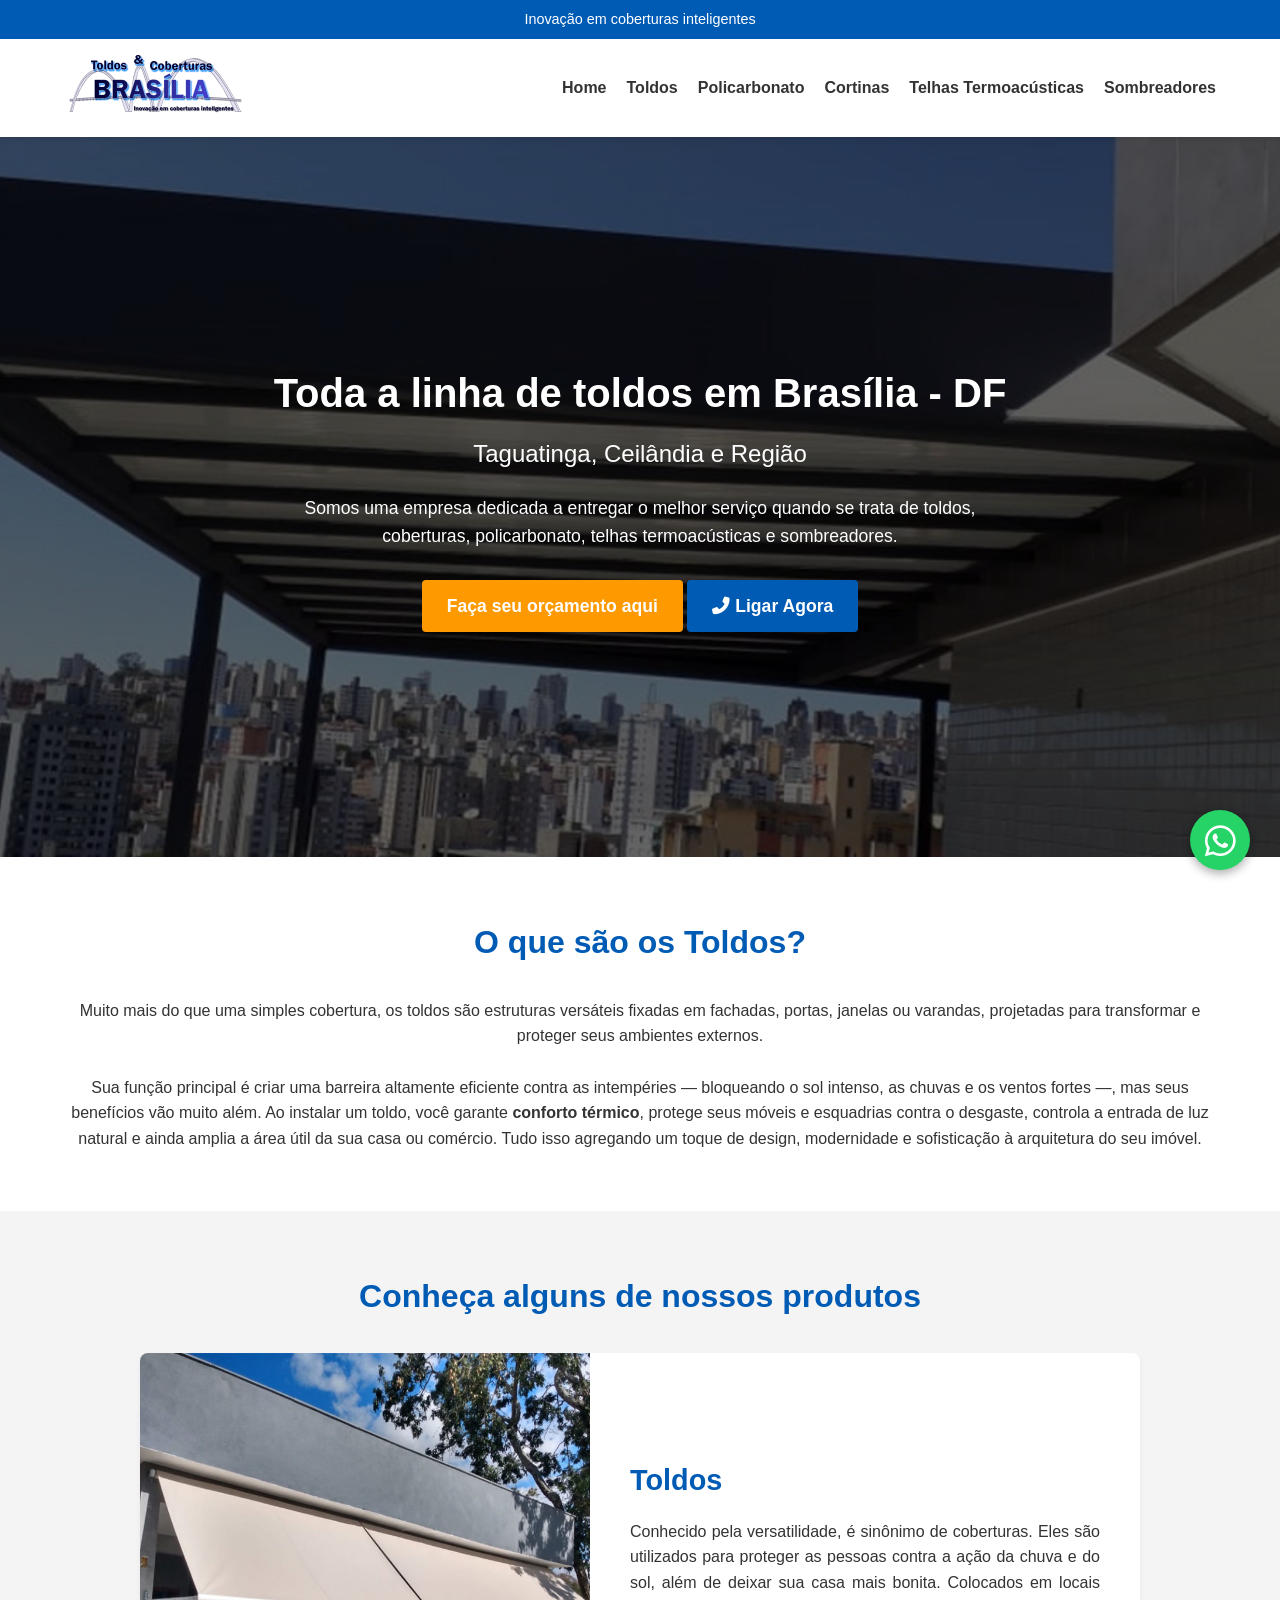
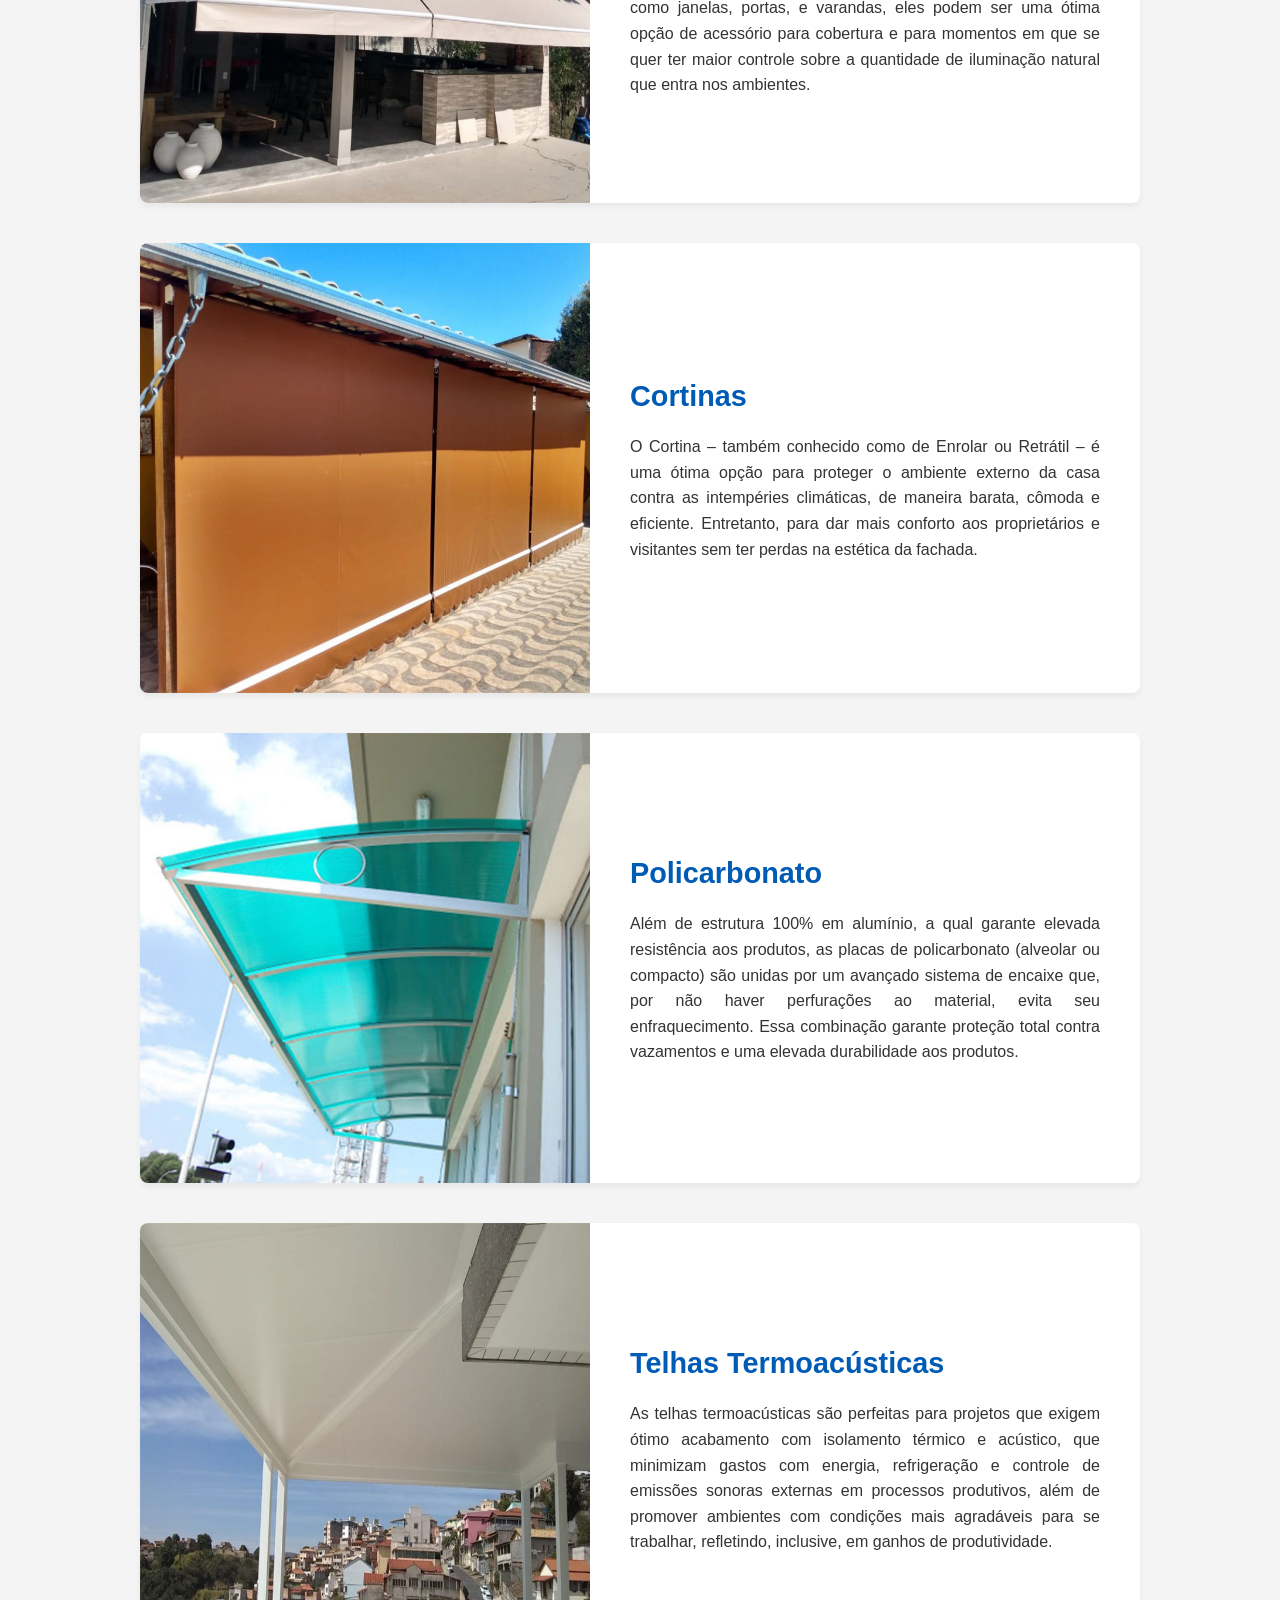
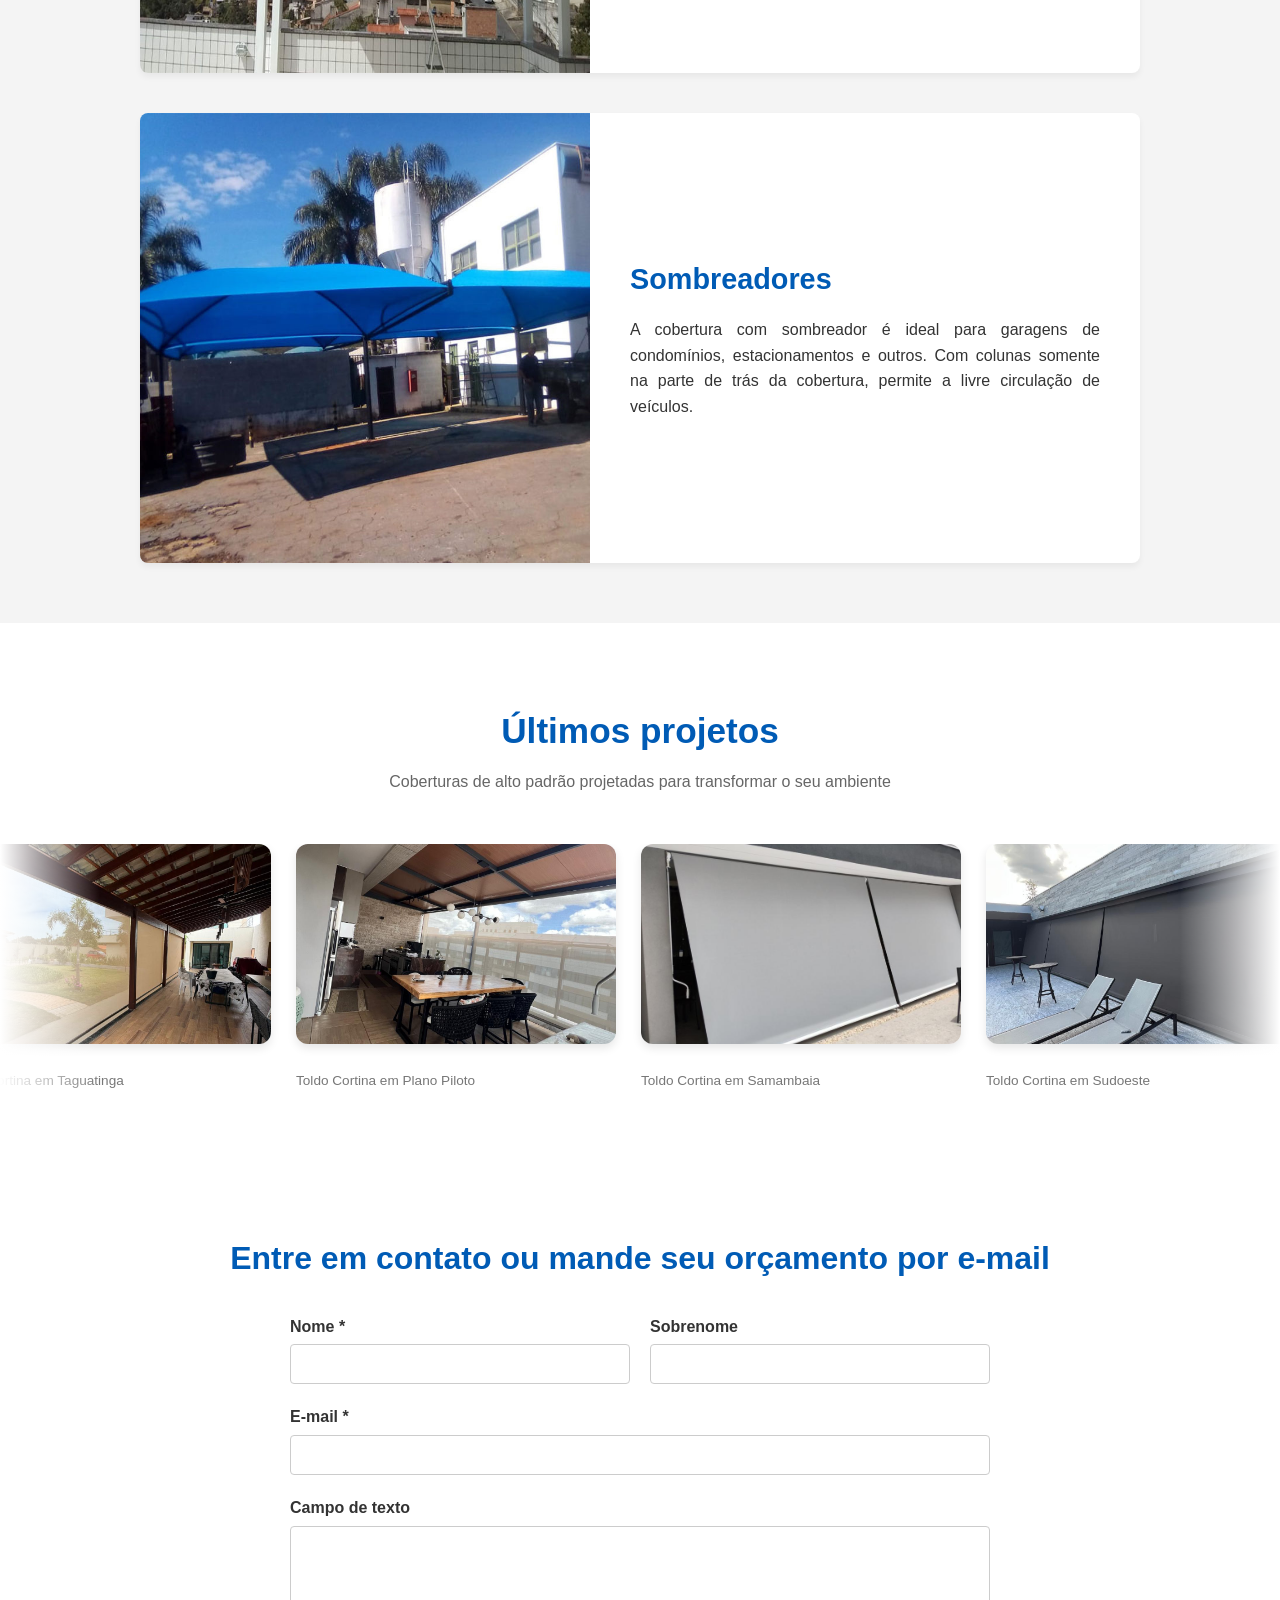
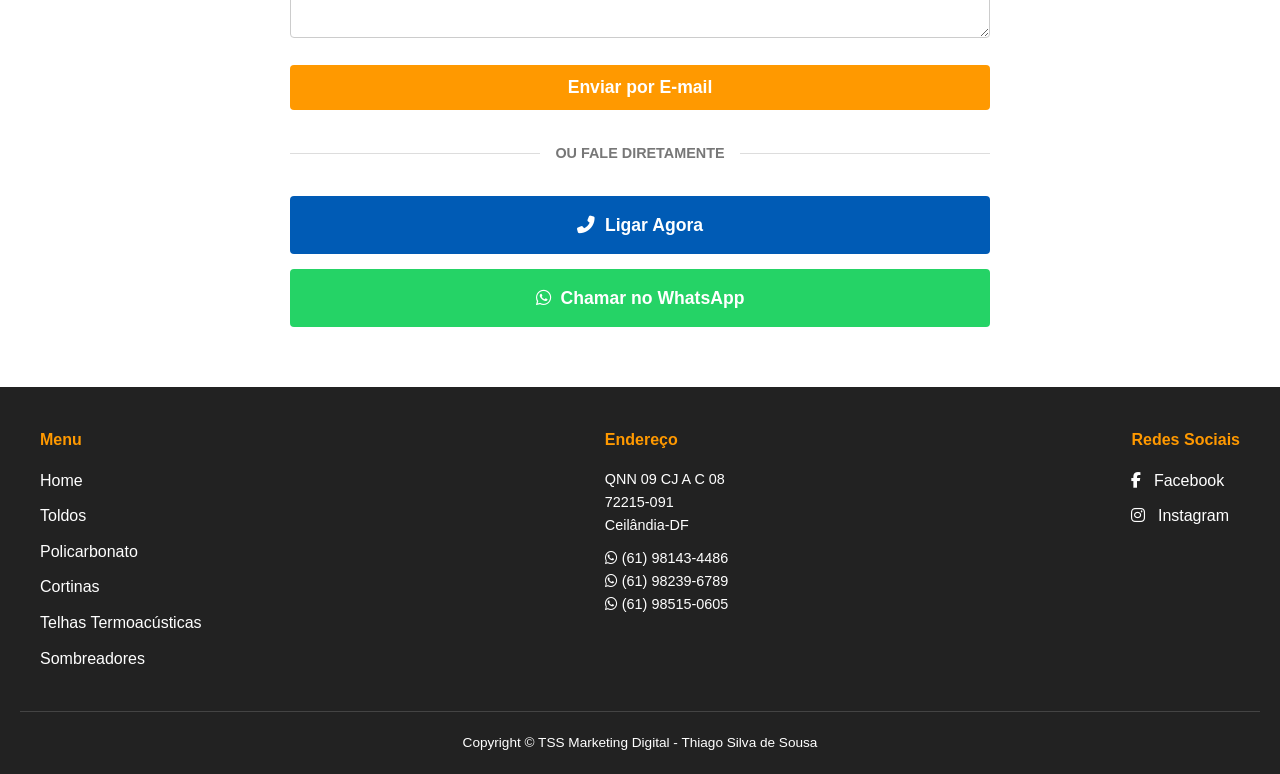
==== commit 9d051196: "Update index.html" ====
--- a/index.html
+++ b/index.html
@@ -51,7 +51,7 @@
 
         <!-- Conteúdo fixo -->
         <div class="hero-content">
-            <h1>Toda a linha de toldos de Brasília e DF</h1>
+            <h1>Toda a linha de toldos em Brasília - DF</h1>
             <h2>Taguatinga, Ceilândia e Região</h2>
             <p>Somos uma empresa dedicada a entregar o melhor serviço quando se trata de toldos, coberturas, policarbonato, telhas termoacústicas e sombreadores.</p>
             <a href="#orcamento" class="btn-primary">Faça seu orçamento aqui</a>
@@ -271,4 +271,4 @@
         <i class="fab fa-whatsapp"></i>
     </a>
 </body>
-</html>+</html>
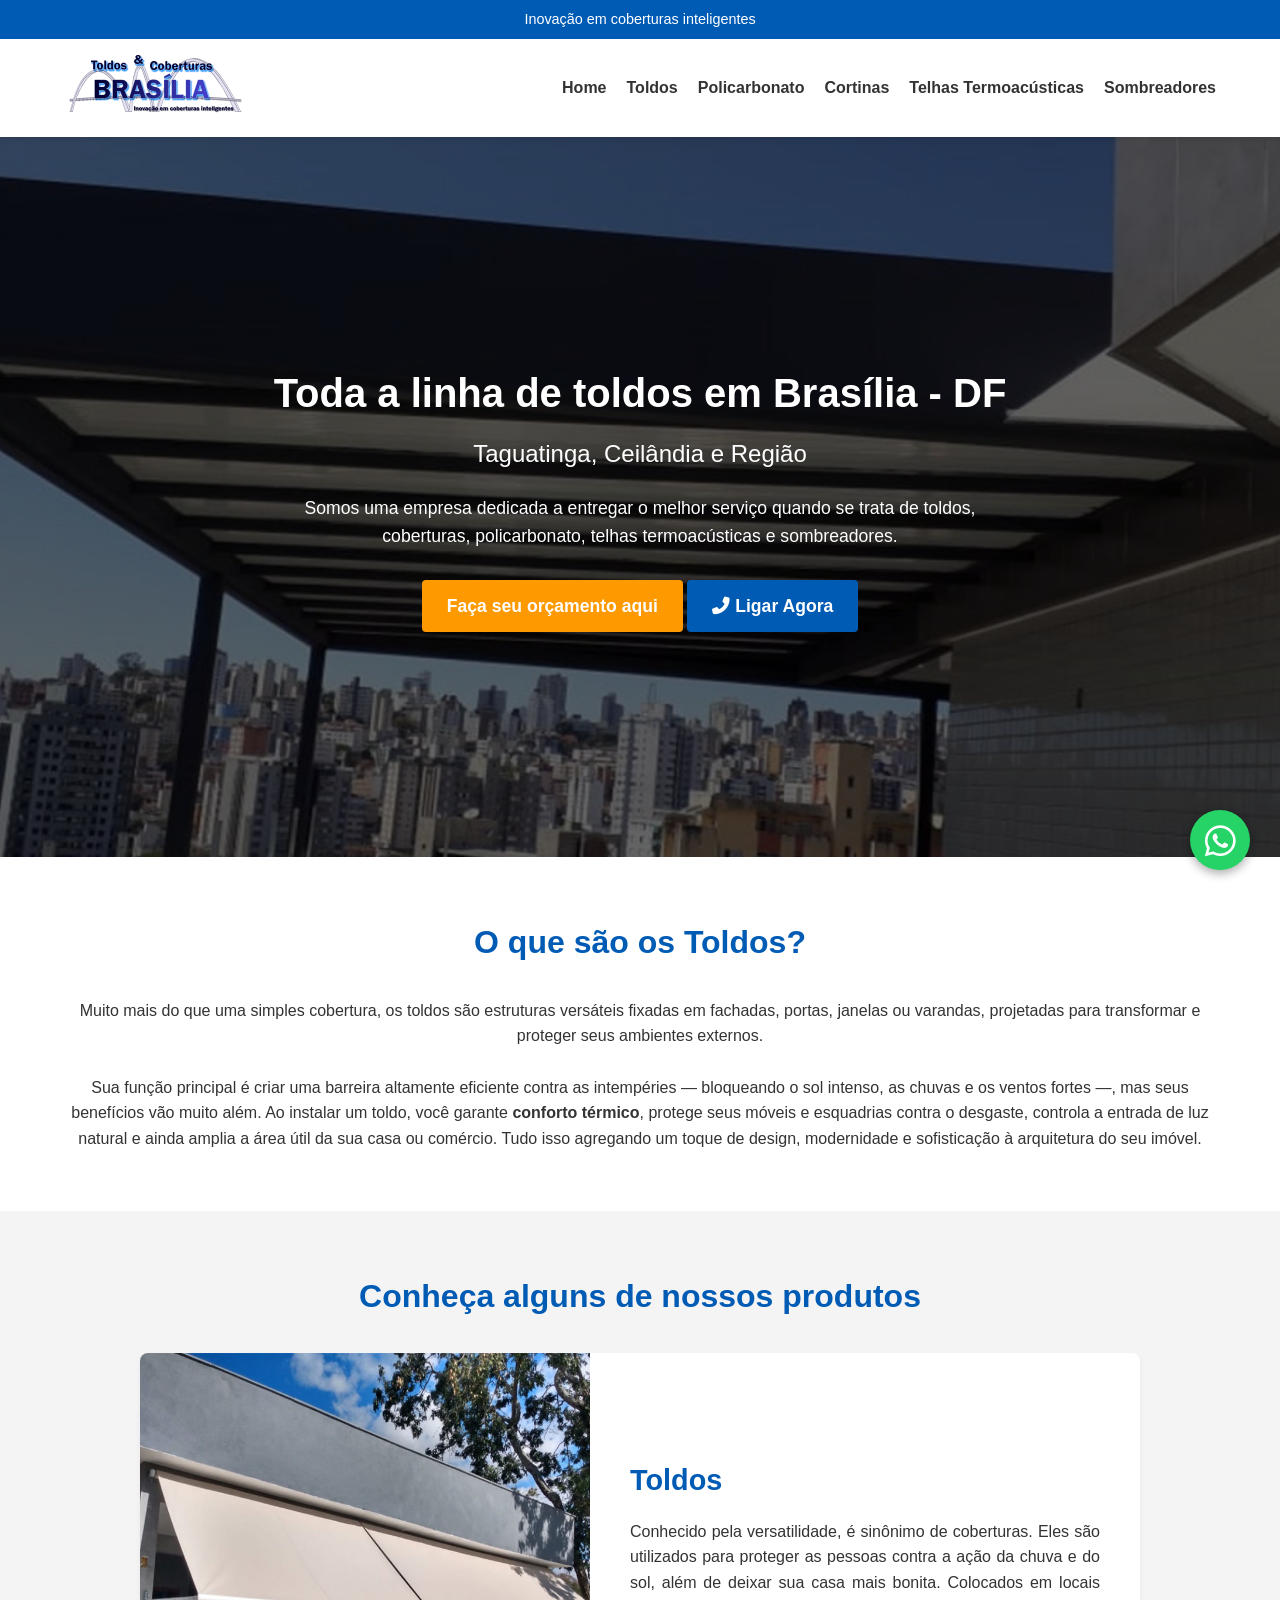
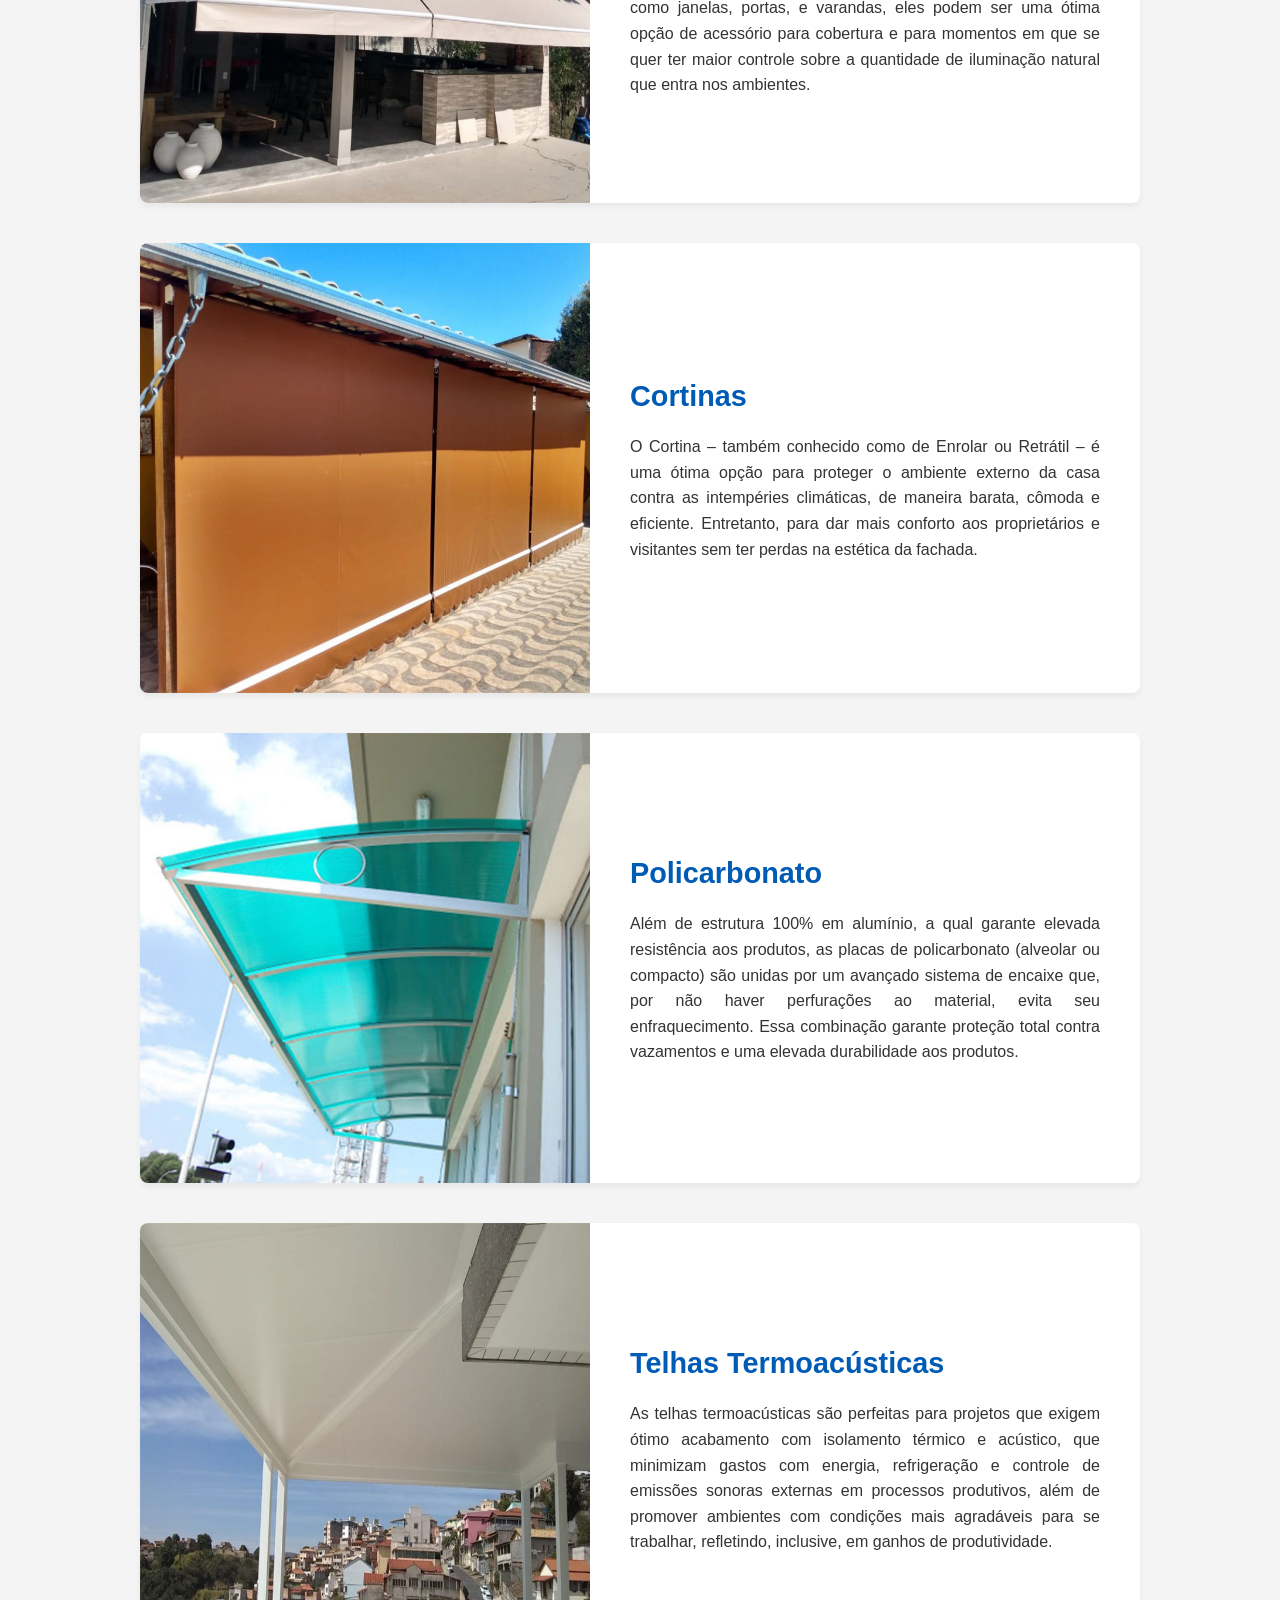
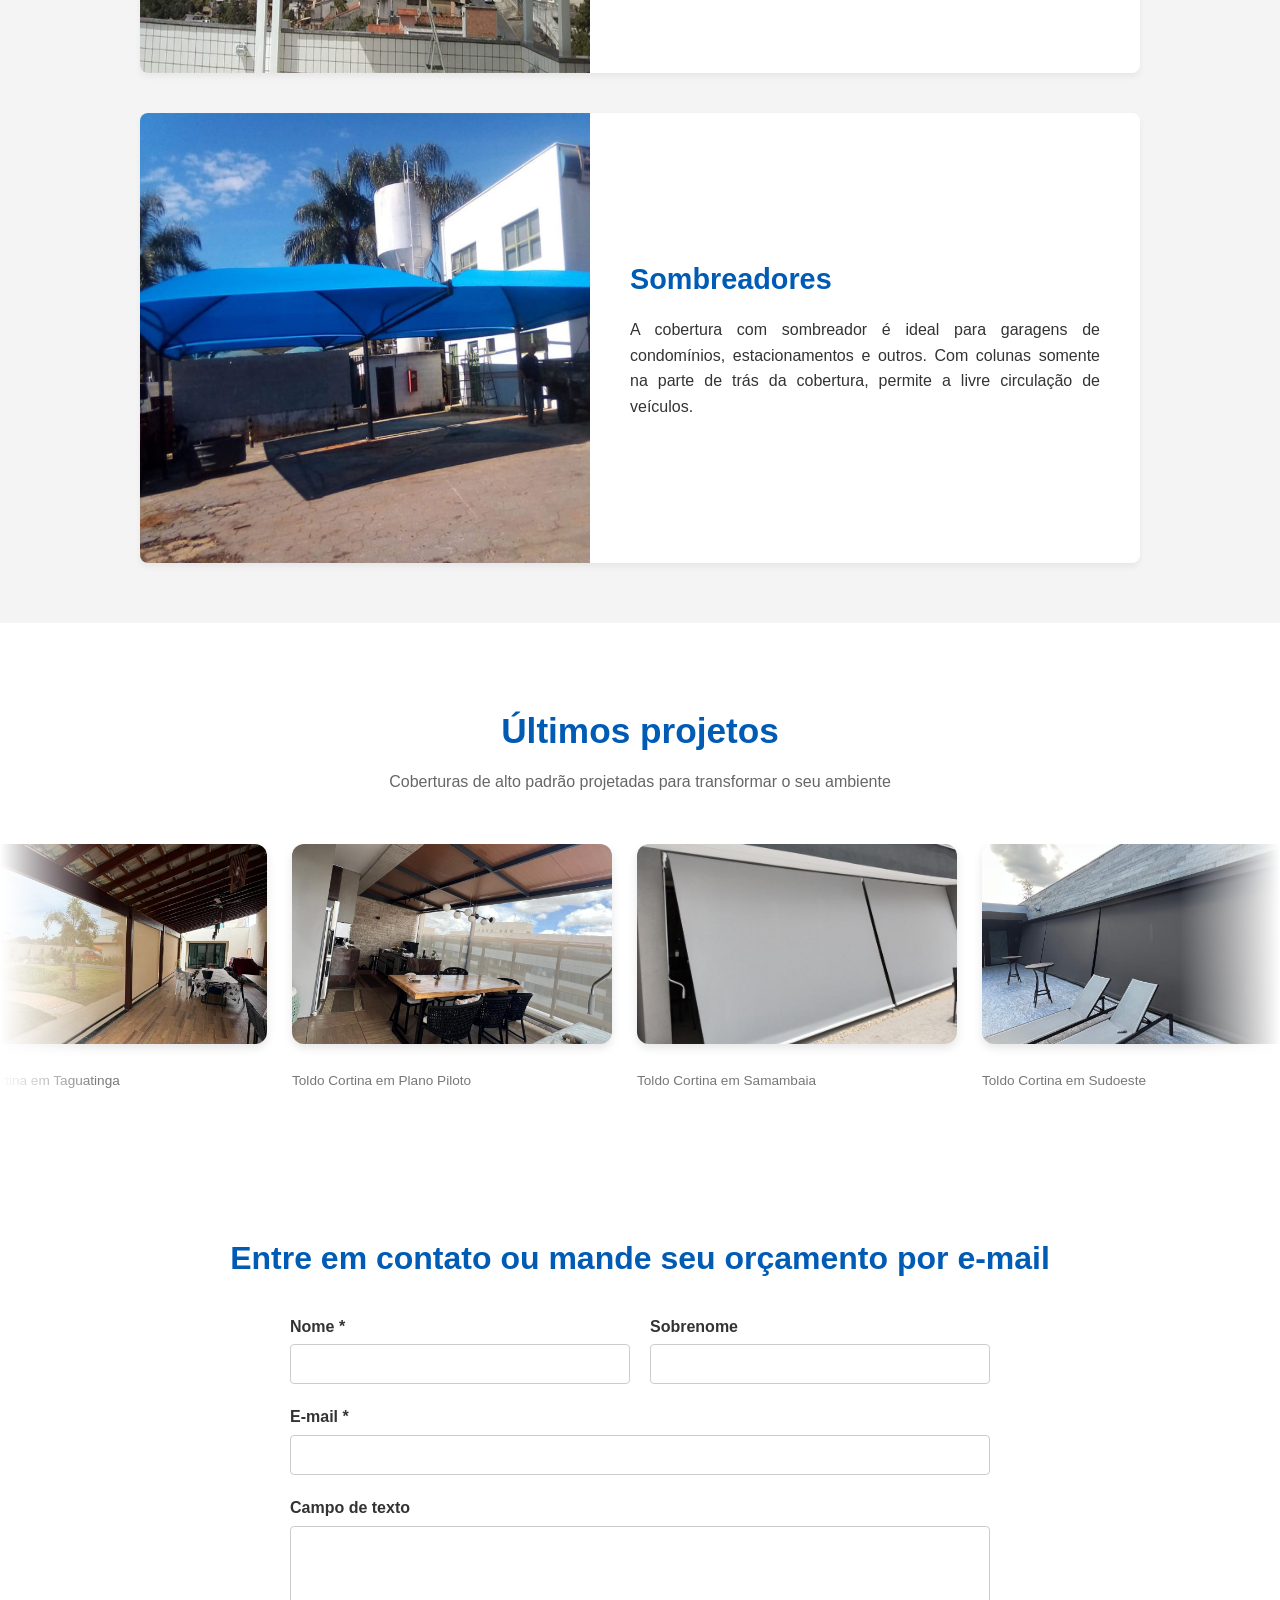
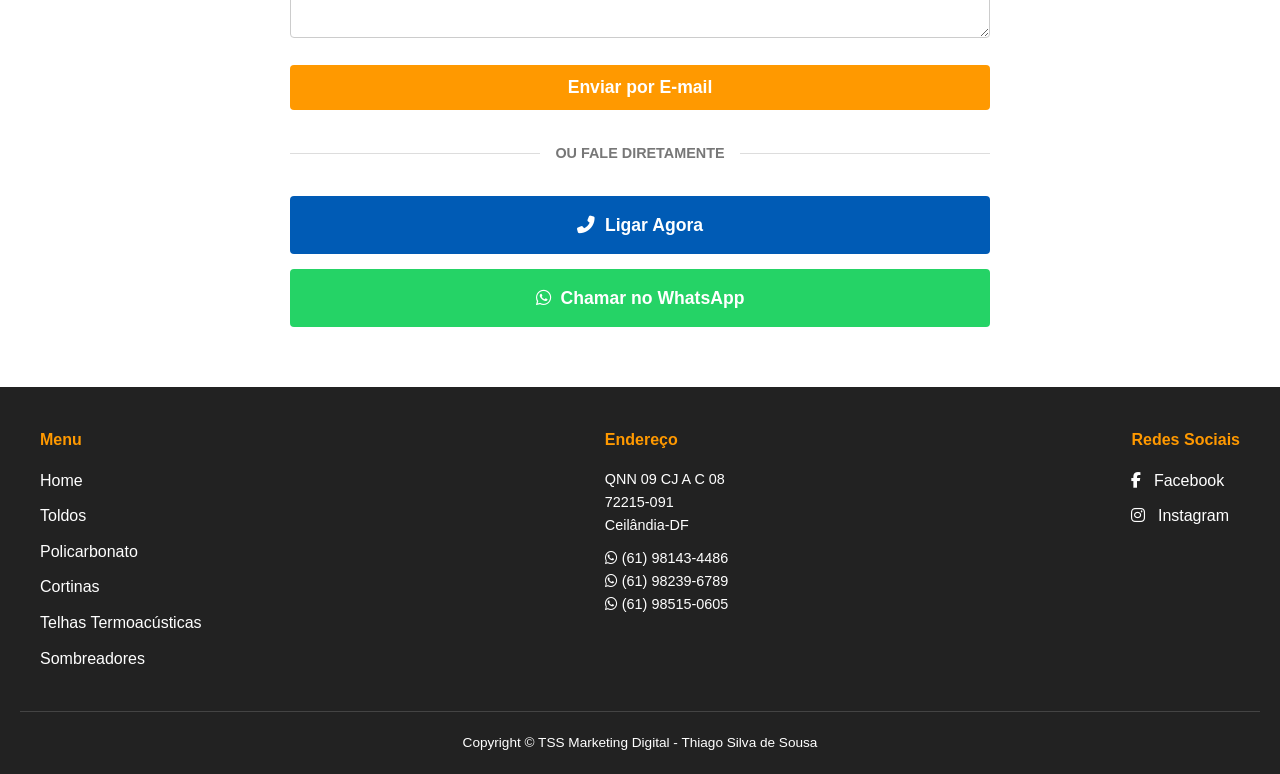
==== commit 5309c885: "Integrate Google Tag Manager into index.htmlalter Added Google Tag Manager script for tracking." ====
--- a/index.html
+++ b/index.html
@@ -10,6 +10,15 @@
     <!-- Font Awesome para ícones -->
     <link rel="stylesheet" href="https://cdnjs.cloudflare.com/ajax/libs/font-awesome/6.4.0/css/all.min.css">
     <link rel="stylesheet" href="style.css">
+    <!-- Google tag (gtag.js) -->
+<script async src="https://www.googletagmanager.com/gtag/js?id=G-P2ZHHG4KGL"></script>
+<script>
+  window.dataLayer = window.dataLayer || [];
+  function gtag(){dataLayer.push(arguments);}
+  gtag('js', new Date());
+
+  gtag('config', 'G-P2ZHHG4KGL');
+</script>
 </head>
 <body>
 
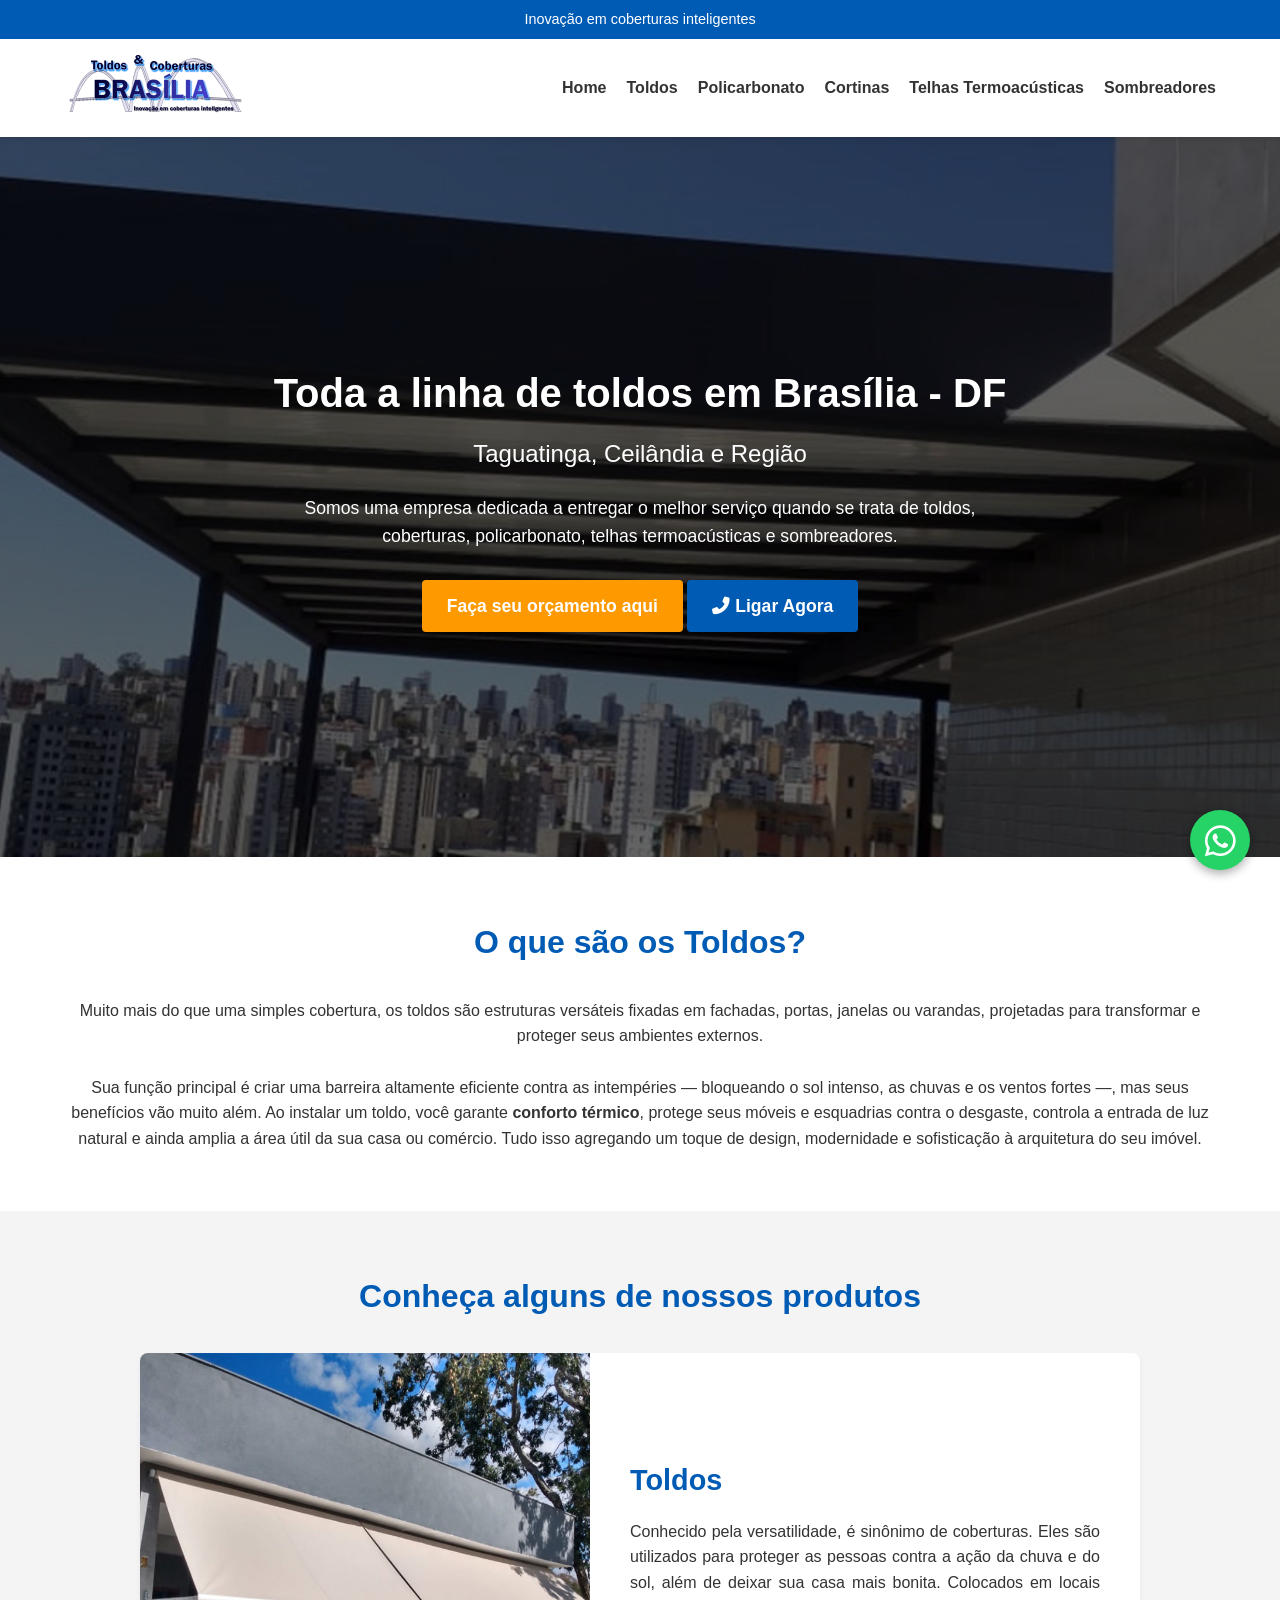
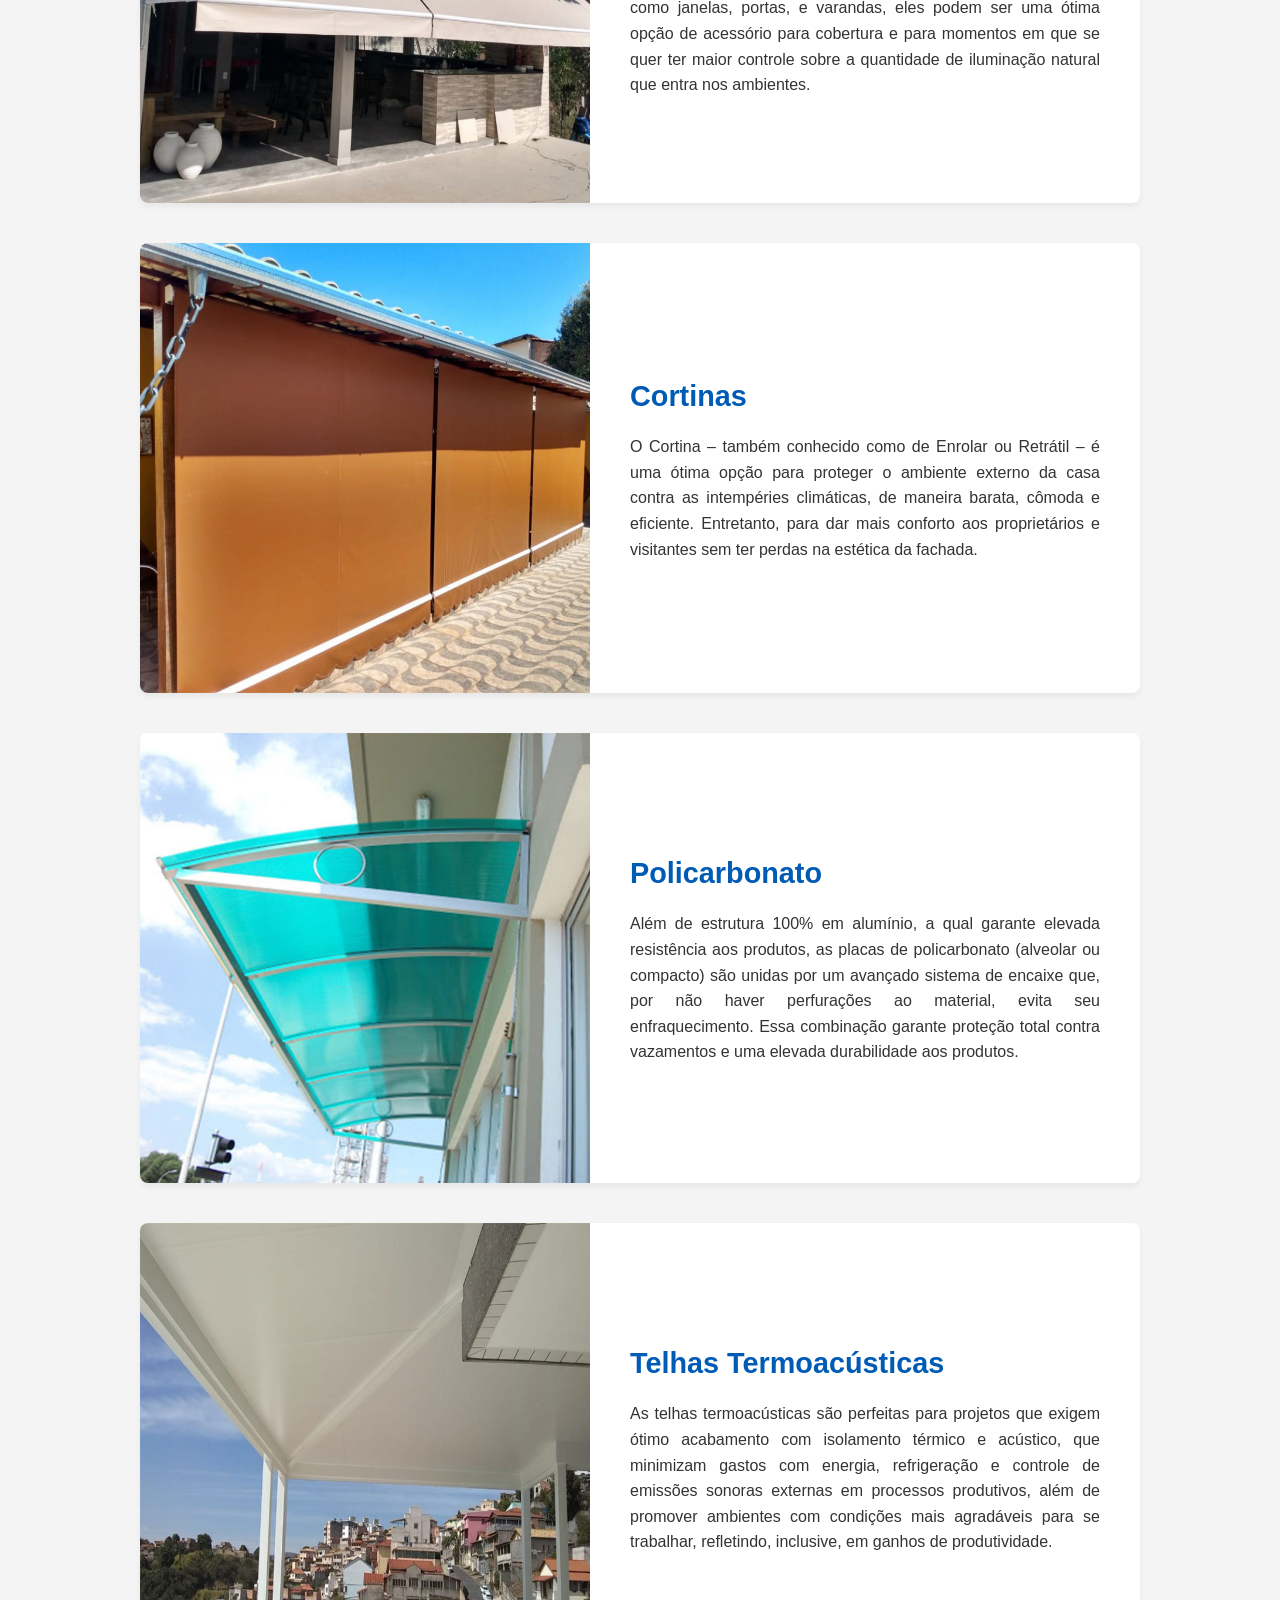
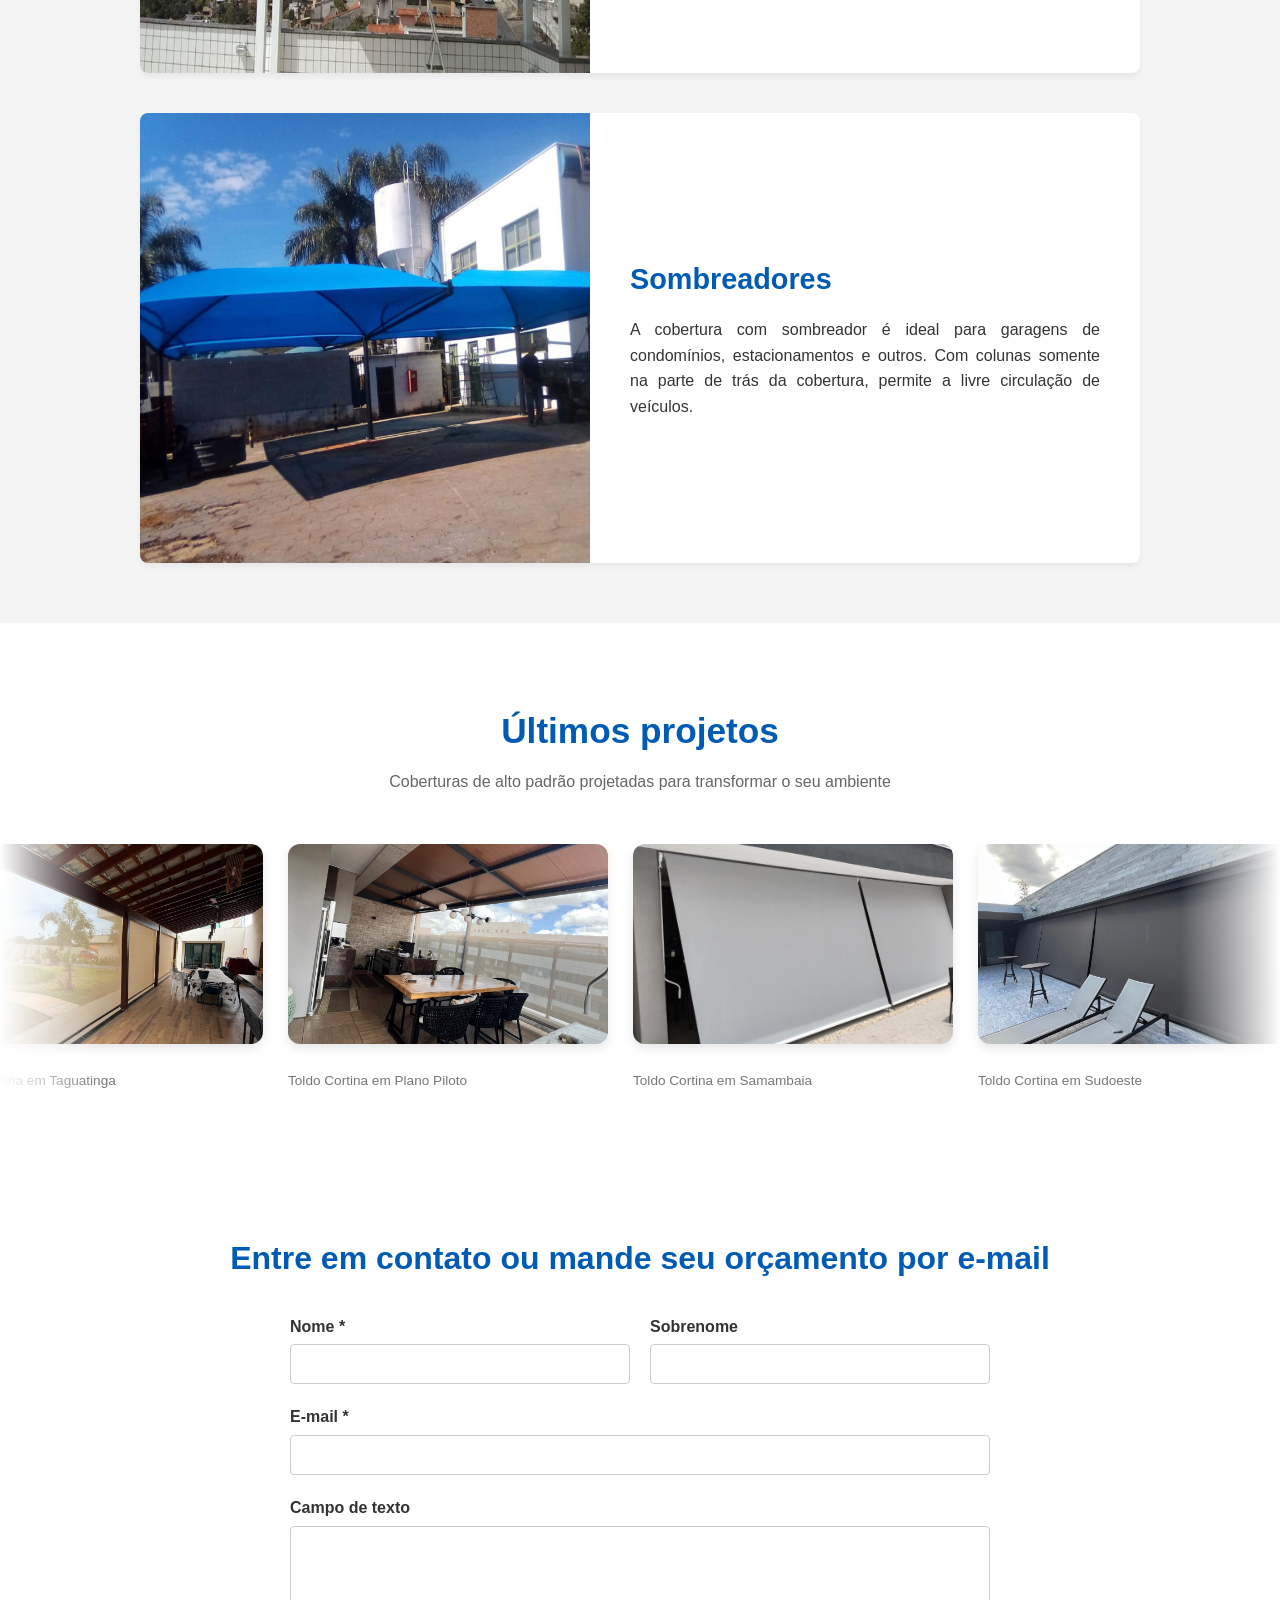
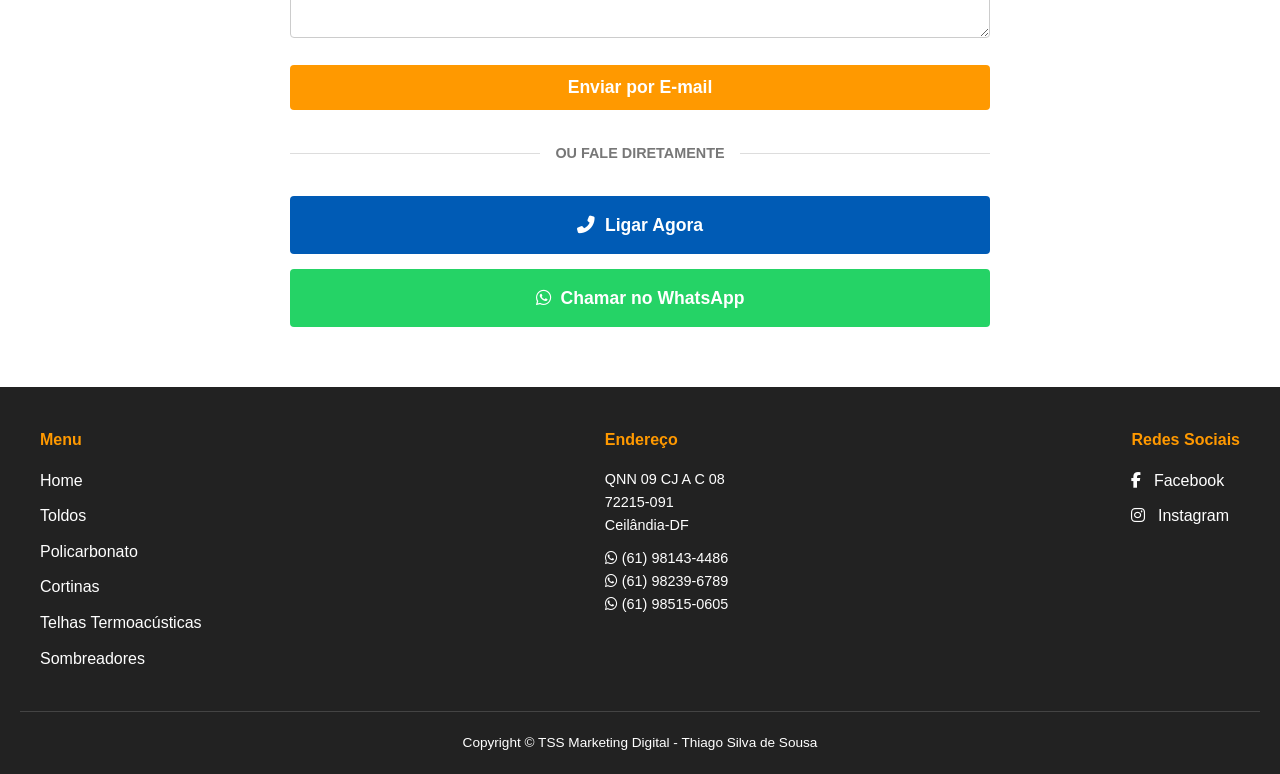
==== commit aaea8ecc: "Add files via upload" ====
--- a/index.html
+++ b/index.html
@@ -1,283 +1,418 @@
-<!DOCTYPE html>
-<html lang="pt-BR">
-<head>
-    <meta charset="UTF-8">
-    <meta name="viewport" content="width=device-width, initial-scale=1.0">
-    <title>Home - Toldos e coberturas Brasília - 1ª em coberturas inteligentes</title>
-    <link rel="icon" href="images/logo.png" type="image/png">
-    <meta name="description" content="Toda a linha de toldos de Brasília e DF. Taguatinga, Ceilândia e Região. Inovação em coberturas inteligentes.">
-    
-    <!-- Font Awesome para ícones -->
-    <link rel="stylesheet" href="https://cdnjs.cloudflare.com/ajax/libs/font-awesome/6.4.0/css/all.min.css">
-    <link rel="stylesheet" href="style.css">
-    <!-- Google tag (gtag.js) -->
-<script async src="https://www.googletagmanager.com/gtag/js?id=G-P2ZHHG4KGL"></script>
-<script>
-  window.dataLayer = window.dataLayer || [];
-  function gtag(){dataLayer.push(arguments);}
-  gtag('js', new Date());
-
-  gtag('config', 'G-P2ZHHG4KGL');
-</script>
-</head>
-<body>
-
-    <!-- Cabeçalho e Navegação -->
-    <header>
-        <div class="top-bar">
-            <p>Inovação em coberturas inteligentes</p>
-        </div>
-        <nav class="navbar">
-            <div class="logo">
-               <img src="images/logo.png" alt="logo" class="logotopo"> <!--<h2>Toldos e Coberturas Brasília</h2>-->
-            </div>
-            <ul class="nav-links" id="nav-links">
-                <li><a href="#home">Home</a></li>
-                <li><a href="toldos.html">Toldos</a></li>
-                <li><a href="toldos-policarbonato.html">Policarbonato</a></li>
-                <li><a href="toldos-cortinas.html">Cortinas</a></li>
-                <li><a href="telhas-termoacusticas.html">Telhas Termoacústicas</a></li>
-                <li><a href="sombreadores.html">Sombreadores</a></li>
-            </ul>
-            <div class="menu-toggle" id="mobile-menu">
-                <i class="fas fa-bars"></i>
-            </div>
-        </nav>
-    </header>
-
-    <!-- Seção Hero com Slider Automático -->
-    <section id="home" class="hero-slider-section">
-        <!-- Imagens de fundo do slider -->
-        <div class="slider-backgrounds">
-            <!-- Coloque o link das suas fotos reais dentro do url('') -->
-            <div class="slide active" style="background-image: url('images/banner1.jpg');"></div>
-            <div class="slide" style="background-image: url('images/banner2.jpg');"></div>
-            <div class="slide" style="background-image: url('images/banner3.jpg');"></div>
-        </div>
-        
-        <!-- Película escura para dar leitura ao texto -->
-        <div class="slider-overlay"></div>
-
-        <!-- Conteúdo fixo -->
-        <div class="hero-content">
-            <h1>Toda a linha de toldos em Brasília - DF</h1>
-            <h2>Taguatinga, Ceilândia e Região</h2>
-            <p>Somos uma empresa dedicada a entregar o melhor serviço quando se trata de toldos, coberturas, policarbonato, telhas termoacústicas e sombreadores.</p>
-            <a href="#orcamento" class="btn-primary">Faça seu orçamento aqui</a>
-            <a href="tel:+5561981434486" class="btn-primary2"><i class="fas fa-phone-alt"></i> Ligar Agora</a>
-        </div>
-    </section>
-
-    <!-- Sobre -->
-    <section class="about">
-        <div class="container">
-            <h2>O que são os Toldos?</h2>
-            <p>Muito mais do que uma simples cobertura, os toldos são estruturas versáteis fixadas em fachadas, portas, janelas ou varandas, projetadas para transformar e proteger seus ambientes externos.</p>
-            <br>
-            <p>Sua função principal é criar uma barreira altamente eficiente contra as intempéries — bloqueando o sol intenso, as chuvas e os ventos fortes —, mas seus benefícios vão muito além. Ao instalar um toldo, você garante <strong>conforto térmico</strong>, protege seus móveis e esquadrias contra o desgaste, controla a entrada de luz natural e ainda amplia a área útil da sua casa ou comércio. Tudo isso agregando um toque de design, modernidade e sofisticação à arquitetura do seu imóvel.</p>
-        </div>
-    </section>
-
-    <section id="produtos" class="products">
-        <div class="container">
-            <h2>Conheça alguns de nossos produtos</h2>
-            
-            <div class="products-list">
-                
-                <div class="product-item card">
-                    <div class="product-image">
-                        <img src="images/toldos.jpg" alt="Foto de Toldos">
-                    </div>
-                    <div class="product-info">
-                        <h3>Toldos</h3>
-                        <p>Conhecido pela versatilidade, é sinônimo de coberturas. Eles são utilizados para proteger as pessoas contra a ação da chuva e do sol, além de deixar sua casa mais bonita. Colocados em locais como janelas, portas, e varandas, eles podem ser uma ótima opção de acessório para cobertura e para momentos em que se quer ter maior controle sobre a quantidade de iluminação natural que entra nos ambientes.</p>
-                    </div>
-                </div>
-
-                <div class="product-item card">
-                    <div class="product-image">
-                        <img src="images/cortinas.jpg" alt="Foto de Cortinas">
-                    </div>
-                    <div class="product-info">
-                        <h3>Cortinas</h3>
-                        <p>O Cortina – também conhecido como de Enrolar ou Retrátil – é uma ótima opção para proteger o ambiente externo da casa contra as intempéries climáticas, de maneira barata, cômoda e eficiente. Entretanto, para dar mais conforto aos proprietários e visitantes sem ter perdas na estética da fachada.</p>
-                    </div>
-                </div>
-
-                <div class="product-item card">
-                    <div class="product-image">
-                        <img src="images/policarbonato.jpg" alt="Foto de Policarbonato">
-                    </div>
-                    <div class="product-info">
-                        <h3>Policarbonato</h3>
-                        <p>Além de estrutura 100% em alumínio, a qual garante elevada resistência aos produtos, as placas de policarbonato (alveolar ou compacto) são unidas por um avançado sistema de encaixe que, por não haver perfurações ao material, evita seu enfraquecimento. Essa combinação garante proteção total contra vazamentos e uma elevada durabilidade aos produtos.</p>
-                    </div>
-                </div>
-
-                <div class="product-item card">
-                    <div class="product-image">
-                        <img src="images/telha-termoacustica.jpg" alt="Foto de Telhas Termoacústicas">
-                    </div>
-                    <div class="product-info">
-                        <h3>Telhas Termoacústicas</h3>
-                        <p>As telhas termoacústicas são perfeitas para projetos que exigem ótimo acabamento com isolamento térmico e acústico, que minimizam gastos com energia, refrigeração e controle de emissões sonoras externas em processos produtivos, além de promover ambientes com condições mais agradáveis para se trabalhar, refletindo, inclusive, em ganhos de produtividade.</p>
-                    </div>
-                </div>
-
-                <div class="product-item card">
-                    <div class="product-image">
-                        <img src="images/sombreadores.jpg" alt="Foto de Sombreadores">
-                    </div>
-                    <div class="product-info">
-                        <h3>Sombreadores</h3>
-                        <p>A cobertura com sombreador é ideal para garagens de condomínios, estacionamentos e outros. Com colunas somente na parte de trás da cobertura, permite a livre circulação de veículos.</p>
-                    </div>
-                </div>
-
-            </div>
-        </div>
-    </section>
-
-    <!-- Nova Seção: Slider Escuro de Projetos -->
-    <section class="portfolio-section">
-        <div class="portfolio-container">
-            <!-- Títulos adaptados para o seu negócio (você pode alterar como quiser) -->
-            <h2>Últimos projetos</h2>
-            <p>Coberturas de alto padrão projetadas para transformar o seu ambiente</p>
-            
-            <div class="portfolio-slider-wrapper">
-                <!-- Efeito de sombreamento (fade) nas bordas esquerda e direita -->
-                <div class="slider-fade left"></div>
-                <div class="slider-fade right"></div>
-                
-                <!-- Pista onde os cards vão deslizar -->
-                <div class="portfolio-track">
-                    
-                    <!-- Card 1 -->
-                    <div class="portfolio-card">
-                        <img src="images/ultimos-cortina.png">
-                        <div class="portfolio-info">
-                            <span>Toldo Cortina em Taguatinga</span>
-                        </div>
-                    </div>
-                    
-                    <!-- Card 2 -->
-                    <div class="portfolio-card">
-                        <img src="images/ultimos-cortina2.png">
-                        <div class="portfolio-info">
-                            <span>Toldo Cortina em Plano Piloto</span>
-                        </div>
-                    </div>
-                    
-                    <!-- Card 3 -->
-                    <div class="portfolio-card">
-                        <img src="images/ultimos-cortina3.png">
-                        <div class="portfolio-info">
-                            <span>Toldo Cortina em Samambaia</span>
-                        </div>
-                    </div>
-                    
-                    <!-- Card 4 -->
-                    <div class="portfolio-card">
-                        <img src="images/ultimos-cortina4.png">
-                        <div class="portfolio-info">
-                            <span>Toldo Cortina em Sudoeste</span>
-                        </div>
-                    </div>
-                    
-                    <!-- Card 5 -->
-                    <div class="portfolio-card">
-                        <img src="images/ultimos-cortina5.png">
-                        <div class="portfolio-info">
-                            <span>Toldos Cortina em Lago Sul</span>
-                        </div>
-                    </div>
-                    
-                </div>
-            </div>
-        </div>
-    </section>
-
-    <!-- Orçamento / Contato -->
-    <section id="orcamento" class="contact">
-        <div class="container">
-            <h2>Entre em contato ou mande seu orçamento por e-mail</h2>
-            <form action="#" method="POST" id="contact-form">
-                <div class="input-group">
-                    <div class="input-field">
-                        <label for="nome">Nome *</label>
-                        <input type="text" id="nome" required>
-                    </div>
-                    <div class="input-field">
-                        <label for="sobrenome">Sobrenome</label>
-                        <input type="text" id="sobrenome">
-                    </div>
-                </div>
-                <div class="input-field">
-                    <label for="email">E-mail *</label>
-                    <input type="email" id="email" required>
-                </div>
-                <div class="input-field">
-                    <label for="mensagem">Campo de texto</label>
-                    <textarea id="mensagem" rows="5" required></textarea>
-                </div>
-                <button type="submit" class="btn-primary">Enviar por E-mail</button>
-                
-                <div class="contact-divider">
-                    <span>OU FALE DIRETAMENTE</span>
-                </div>
-
-                <div class="contact-action-buttons">
-                    <a href="tel:+5561981434486" class="btn-call">
-                        <i class="fas fa-phone-alt"></i> Ligar Agora
-                    </a>
-                    <a href="https://wa.me/5561981434486?text=Olá,%20vim%20pelo%20site%20e%20gostaria%20de%20fazer%20um%20orçamento!" class="btn-whats" target="_blank" rel="noopener noreferrer">
-                        <i class="fab fa-whatsapp"></i> Chamar no WhatsApp
-                    </a>
-                </div>
-            </form>
-        </div>
-    </section>
-
-    <!-- Rodapé -->
-    <footer>
-        <div class="footer-container">
-            <div class="footer-col">
-                <h4>Menu</h4>
-                <ul>
-                    <li><a href="#home">Home</a></li>
-                    <li><a href="toldos.html">Toldos</a></li>
-                    <li><a href="toldos-policarbonato.html">Policarbonato</a></li>
-                    <li><a href="toldos-cortinas.html">Cortinas</a></li>
-                    <li><a href="telhas-termoacusticas.html">Telhas Termoacústicas</a></li>
-                    <li><a href="sombreadores.html">Sombreadores</a></li>
-                </ul>
-            </div>
-            <div class="footer-col">
-                <h4>Endereço</h4>
-                <p>QNN 09 CJ A C 08<br>72215-091<br>Ceilândia-DF</p>
-                <p>
-                    <i class="fab fa-whatsapp"></i> (61) 98143-4486<br>
-                    <i class="fab fa-whatsapp"></i> (61) 98239-6789<br>
-                    <i class="fab fa-whatsapp"></i> (61) 98515-0605
-                </p>
-            </div>
-            <div class="footer-col">
-                <h4>Redes Sociais</h4>
-                <div class="social-links">
-                    <a href="#"><i class="fab fa-facebook-f"></i> Facebook</a>
-                    <a href="#"><i class="fab fa-instagram"></i> Instagram</a>
-                </div>
-            </div>
-        </div>
-        <div class="copyright">
-            <p>Copyright © TSS Marketing Digital - Thiago Silva de Sousa</p>
-        </div>
-    </footer>
-
-    <script src="script.js"></script>
-    <a href="https://wa.me/5561981434486?text=Olá,%20gostaria%20de%20fazer%20um%20orçamento!" class="whatsapp-button" target="_blank" rel="noopener noreferrer">
-        <i class="fab fa-whatsapp"></i>
-    </a>
-</body>
-</html>
+<!DOCTYPE html>
+<html lang="pt-BR">
+<head>
+    <meta charset="UTF-8">
+    <meta name="viewport" content="width=device-width, initial-scale=1.0">
+    <title>Home - Toldos e coberturas Brasília - 1ª em coberturas inteligentes</title>
+    <meta name="description" content="Toda a linha de toldos, coberturas, cortinas, telhas termoacústicas e sombreadores. Os melhores preços de Brasília e região.">
+    <meta name="keywords" content="toldo, toldos, toldo policarbonato, toldos policarbonato, toldo cortina, toldos cortina, toldo telha termoacústica, toldos telhas termoacústicas, toldo sombreador, toldos sombreadores, brasília, distrito federal, df">
+    <meta name="robots" content="follow, index, max-snippet:-1, max-video-preview:-1, max-image-preview:large">
+    <link rel="canonical" href="https://toldosecoberturasbrasilia.com/">
+    <meta name="google-site-verification" content="RwfYz1QSwMPwSEfN0bxYd4b2_rBzE4Ki3kuUF7rNYDg">
+
+    <!-- Open Graph / Redes sociais (mesmo padrão do site antigo) -->
+    <meta property="og:locale" content="pt_BR">
+    <meta property="og:type" content="website">
+    <meta property="og:site_name" content="Inovação em coberturas inteligentes">
+    <meta property="og:title" content="Home - Toldos e coberturas Brasília - 1ª em coberturas inteligentes">
+    <meta property="og:description" content="Toda a linha de toldos, coberturas, cortinas, telhas termoacústicas e sombreadores. Os melhores preços de Brasília e região.">
+    <meta property="og:url" content="https://toldosecoberturasbrasilia.com/">
+    <meta property="og:image" content="https://toldosecoberturasbrasilia.com/images/banner1.jpg">
+    <meta property="og:image:width" content="1536">
+    <meta property="og:image:height" content="640">
+    <meta property="og:image:alt" content="Toldos e Coberturas Brasília">
+    <meta name="twitter:card" content="summary_large_image">
+    <meta name="twitter:title" content="Home - Toldos e coberturas Brasília - 1ª em coberturas inteligentes">
+    <meta name="twitter:description" content="Toda a linha de toldos, coberturas, cortinas, telhas termoacústicas e sombreadores. Os melhores preços de Brasília e região.">
+    <meta name="twitter:image" content="https://toldosecoberturasbrasilia.com/images/banner1.jpg">
+
+    <!-- Ícones -->
+    <link rel="icon" href="/images/logo.png" type="image/png">
+    <link rel="apple-touch-icon" href="/images/logo.png">
+    <meta name="msapplication-TileImage" content="https://toldosecoberturasbrasilia.com/images/logo.png">
+
+    <!-- Dados estruturados (Google) -->
+    <script type="application/ld+json">
+{
+  "@context": "https://schema.org",
+  "@type": "HomeAndConstructionBusiness",
+  "@id": "https://toldosecoberturasbrasilia.com/#empresa",
+  "name": "Toldos e Coberturas Brasília",
+  "slogan": "Inovação em coberturas inteligentes",
+  "url": "https://toldosecoberturasbrasilia.com/",
+  "logo": "https://toldosecoberturasbrasilia.com/images/logo.png",
+  "image": "https://toldosecoberturasbrasilia.com/images/banner1.jpg",
+  "description": "Toda a linha de toldos, coberturas, cortinas, telhas termoacústicas e sombreadores. Os melhores preços de Brasília e região.",
+  "telephone": "+55 61 98143-4486",
+  "address": {
+    "@type": "PostalAddress",
+    "streetAddress": "QNN 09 Conjunto A Casa 08",
+    "addressLocality": "Ceilândia",
+    "addressRegion": "DF",
+    "postalCode": "72215-091",
+    "addressCountry": "BR"
+  },
+  "areaServed": [
+    "Brasília",
+    "Ceilândia",
+    "Taguatinga",
+    "Samambaia",
+    "Plano Piloto",
+    "Asa Sul",
+    "Sudoeste",
+    "Lago Sul",
+    "Distrito Federal"
+  ],
+  "contactPoint": [
+    {
+      "@type": "ContactPoint",
+      "telephone": "+55 61 98143-4486",
+      "contactType": "sales",
+      "areaServed": "BR",
+      "availableLanguage": "Portuguese"
+    },
+    {
+      "@type": "ContactPoint",
+      "telephone": "+55 61 98239-6789",
+      "contactType": "sales",
+      "areaServed": "BR",
+      "availableLanguage": "Portuguese"
+    },
+    {
+      "@type": "ContactPoint",
+      "telephone": "+55 61 98515-0605",
+      "contactType": "sales",
+      "areaServed": "BR",
+      "availableLanguage": "Portuguese"
+    }
+  ],
+  "makesOffer": [
+    {
+      "@type": "Offer",
+      "itemOffered": {
+        "@type": "Service",
+        "name": "Toldos",
+        "url": "https://toldosecoberturasbrasilia.com/toldos/"
+      }
+    },
+    {
+      "@type": "Offer",
+      "itemOffered": {
+        "@type": "Service",
+        "name": "Toldos policarbonato",
+        "url": "https://toldosecoberturasbrasilia.com/toldos-policarbonato/"
+      }
+    },
+    {
+      "@type": "Offer",
+      "itemOffered": {
+        "@type": "Service",
+        "name": "Toldos cortina",
+        "url": "https://toldosecoberturasbrasilia.com/toldos-cortinas/"
+      }
+    },
+    {
+      "@type": "Offer",
+      "itemOffered": {
+        "@type": "Service",
+        "name": "Telhas termoacústicas",
+        "url": "https://toldosecoberturasbrasilia.com/telhas-termoacusticas/"
+      }
+    },
+    {
+      "@type": "Offer",
+      "itemOffered": {
+        "@type": "Service",
+        "name": "Sombreadores",
+        "url": "https://toldosecoberturasbrasilia.com/sombreadores/"
+      }
+    }
+  ]
+}
+    </script>
+    <script type="application/ld+json">
+{
+  "@context": "https://schema.org",
+  "@type": "WebSite",
+  "name": "Toldos e Coberturas Brasília",
+  "alternateName": "Inovação em coberturas inteligentes",
+  "url": "https://toldosecoberturasbrasilia.com/",
+  "inLanguage": "pt-BR"
+}
+    </script>
+
+    
+    <!-- Font Awesome para ícones -->
+    <link rel="stylesheet" href="https://cdnjs.cloudflare.com/ajax/libs/font-awesome/6.4.0/css/all.min.css">
+    <link rel="stylesheet" href="/style.css">
+    <!-- Google tag (gtag.js) -->
+<script async src="https://www.googletagmanager.com/gtag/js?id=G-P2ZHHG4KGL"></script>
+<script>
+  window.dataLayer = window.dataLayer || [];
+  function gtag(){dataLayer.push(arguments);}
+  gtag('js', new Date());
+
+  gtag('config', 'G-P2ZHHG4KGL');
+</script>
+</head>
+<body>
+
+    <!-- Cabeçalho e Navegação -->
+    <header>
+        <div class="top-bar">
+            <p>Inovação em coberturas inteligentes</p>
+        </div>
+        <nav class="navbar">
+            <div class="logo">
+               <a href="/"><img src="/images/logo.png" alt="Toldos e Coberturas Brasília" class="logotopo"></a> <!--<h2>Toldos e Coberturas Brasília</h2>-->
+            </div>
+            <ul class="nav-links" id="nav-links">
+                <li><a href="#home">Home</a></li>
+                <li><a href="/toldos/">Toldos</a></li>
+                <li><a href="/toldos-policarbonato/">Policarbonato</a></li>
+                <li><a href="/toldos-cortinas/">Cortinas</a></li>
+                <li><a href="/telhas-termoacusticas/">Telhas Termoacústicas</a></li>
+                <li><a href="/sombreadores/">Sombreadores</a></li>
+            </ul>
+            <div class="menu-toggle" id="mobile-menu">
+                <i class="fas fa-bars"></i>
+            </div>
+        </nav>
+    </header>
+
+    <!-- Seção Hero com Slider Automático -->
+    <section id="home" class="hero-slider-section">
+        <!-- Imagens de fundo do slider -->
+        <div class="slider-backgrounds">
+            <!-- Coloque o link das suas fotos reais dentro do url('') -->
+            <div class="slide active" style="background-image: url('/images/banner1.jpg');"></div>
+            <div class="slide" style="background-image: url('/images/banner2.jpg');"></div>
+            <div class="slide" style="background-image: url('/images/banner3.jpg');"></div>
+        </div>
+        
+        <!-- Película escura para dar leitura ao texto -->
+        <div class="slider-overlay"></div>
+
+        <!-- Conteúdo fixo -->
+        <div class="hero-content">
+            <h1>Toda a linha de toldos em Brasília - DF</h1>
+            <h2>Taguatinga, Ceilândia e Região</h2>
+            <p>Somos uma empresa dedicada a entregar o melhor serviço quando se trata de toldos, coberturas, policarbonato, telhas termoacústicas e sombreadores.</p>
+            <a href="#orcamento" class="btn-primary">Faça seu orçamento aqui</a>
+            <a href="tel:+5561981434486" class="btn-primary2"><i class="fas fa-phone-alt"></i> Ligar Agora</a>
+        </div>
+    </section>
+
+    <!-- Sobre -->
+    <section class="about">
+        <div class="container">
+            <h2>O que são os Toldos?</h2>
+            <p>Muito mais do que uma simples cobertura, os toldos são estruturas versáteis fixadas em fachadas, portas, janelas ou varandas, projetadas para transformar e proteger seus ambientes externos.</p>
+            <br>
+            <p>Sua função principal é criar uma barreira altamente eficiente contra as intempéries — bloqueando o sol intenso, as chuvas e os ventos fortes —, mas seus benefícios vão muito além. Ao instalar um toldo, você garante <strong>conforto térmico</strong>, protege seus móveis e esquadrias contra o desgaste, controla a entrada de luz natural e ainda amplia a área útil da sua casa ou comércio. Tudo isso agregando um toque de design, modernidade e sofisticação à arquitetura do seu imóvel.</p>
+        </div>
+    </section>
+
+    <section id="produtos" class="products">
+        <div class="container">
+            <h2>Conheça alguns de nossos produtos</h2>
+            
+            <div class="products-list">
+                
+                <div class="product-item card">
+                    <div class="product-image">
+                        <img src="/images/toldos.jpg" alt="Foto de Toldos">
+                    </div>
+                    <div class="product-info">
+                        <h3>Toldos</h3>
+                        <p>Conhecido pela versatilidade, é sinônimo de coberturas. Eles são utilizados para proteger as pessoas contra a ação da chuva e do sol, além de deixar sua casa mais bonita. Colocados em locais como janelas, portas, e varandas, eles podem ser uma ótima opção de acessório para cobertura e para momentos em que se quer ter maior controle sobre a quantidade de iluminação natural que entra nos ambientes.</p>
+                    </div>
+                </div>
+
+                <div class="product-item card">
+                    <div class="product-image">
+                        <img src="/images/cortinas.jpg" alt="Foto de Cortinas">
+                    </div>
+                    <div class="product-info">
+                        <h3>Cortinas</h3>
+                        <p>O Cortina – também conhecido como de Enrolar ou Retrátil – é uma ótima opção para proteger o ambiente externo da casa contra as intempéries climáticas, de maneira barata, cômoda e eficiente. Entretanto, para dar mais conforto aos proprietários e visitantes sem ter perdas na estética da fachada.</p>
+                    </div>
+                </div>
+
+                <div class="product-item card">
+                    <div class="product-image">
+                        <img src="/images/policarbonato.jpg" alt="Foto de Policarbonato">
+                    </div>
+                    <div class="product-info">
+                        <h3>Policarbonato</h3>
+                        <p>Além de estrutura 100% em alumínio, a qual garante elevada resistência aos produtos, as placas de policarbonato (alveolar ou compacto) são unidas por um avançado sistema de encaixe que, por não haver perfurações ao material, evita seu enfraquecimento. Essa combinação garante proteção total contra vazamentos e uma elevada durabilidade aos produtos.</p>
+                    </div>
+                </div>
+
+                <div class="product-item card">
+                    <div class="product-image">
+                        <img src="/images/telha-termoacustica.jpg" alt="Foto de Telhas Termoacústicas">
+                    </div>
+                    <div class="product-info">
+                        <h3>Telhas Termoacústicas</h3>
+                        <p>As telhas termoacústicas são perfeitas para projetos que exigem ótimo acabamento com isolamento térmico e acústico, que minimizam gastos com energia, refrigeração e controle de emissões sonoras externas em processos produtivos, além de promover ambientes com condições mais agradáveis para se trabalhar, refletindo, inclusive, em ganhos de produtividade.</p>
+                    </div>
+                </div>
+
+                <div class="product-item card">
+                    <div class="product-image">
+                        <img src="/images/sombreadores.jpg" alt="Foto de Sombreadores">
+                    </div>
+                    <div class="product-info">
+                        <h3>Sombreadores</h3>
+                        <p>A cobertura com sombreador é ideal para garagens de condomínios, estacionamentos e outros. Com colunas somente na parte de trás da cobertura, permite a livre circulação de veículos.</p>
+                    </div>
+                </div>
+
+            </div>
+        </div>
+    </section>
+
+    <!-- Nova Seção: Slider Escuro de Projetos -->
+    <section class="portfolio-section">
+        <div class="portfolio-container">
+            <!-- Títulos adaptados para o seu negócio (você pode alterar como quiser) -->
+            <h2>Últimos projetos</h2>
+            <p>Coberturas de alto padrão projetadas para transformar o seu ambiente</p>
+            
+            <div class="portfolio-slider-wrapper">
+                <!-- Efeito de sombreamento (fade) nas bordas esquerda e direita -->
+                <div class="slider-fade left"></div>
+                <div class="slider-fade right"></div>
+                
+                <!-- Pista onde os cards vão deslizar -->
+                <div class="portfolio-track">
+                    
+                    <!-- Card 1 -->
+                    <div class="portfolio-card">
+                        <img src="/images/ultimos-cortina.png" alt="Toldo Cortina em Taguatinga" loading="lazy">
+                        <div class="portfolio-info">
+                            <span>Toldo Cortina em Taguatinga</span>
+                        </div>
+                    </div>
+                    
+                    <!-- Card 2 -->
+                    <div class="portfolio-card">
+                        <img src="/images/ultimos-cortina2.png" alt="Toldo Cortina em Plano Piloto" loading="lazy">
+                        <div class="portfolio-info">
+                            <span>Toldo Cortina em Plano Piloto</span>
+                        </div>
+                    </div>
+                    
+                    <!-- Card 3 -->
+                    <div class="portfolio-card">
+                        <img src="/images/ultimos-cortina3.png" alt="Toldo Cortina em Samambaia" loading="lazy">
+                        <div class="portfolio-info">
+                            <span>Toldo Cortina em Samambaia</span>
+                        </div>
+                    </div>
+                    
+                    <!-- Card 4 -->
+                    <div class="portfolio-card">
+                        <img src="/images/ultimos-cortina4.png" alt="Toldo Cortina em Sudoeste" loading="lazy">
+                        <div class="portfolio-info">
+                            <span>Toldo Cortina em Sudoeste</span>
+                        </div>
+                    </div>
+                    
+                    <!-- Card 5 -->
+                    <div class="portfolio-card">
+                        <img src="/images/ultimos-cortina5.png" alt="Toldos Cortina em Lago Sul" loading="lazy">
+                        <div class="portfolio-info">
+                            <span>Toldos Cortina em Lago Sul</span>
+                        </div>
+                    </div>
+                    
+                </div>
+            </div>
+        </div>
+    </section>
+
+    <!-- Orçamento / Contato -->
+    <section id="orcamento" class="contact">
+        <div class="container">
+            <h2>Entre em contato ou mande seu orçamento por e-mail</h2>
+            <form action="#" method="POST" id="contact-form">
+                <div class="input-group">
+                    <div class="input-field">
+                        <label for="nome">Nome *</label>
+                        <input type="text" id="nome" required>
+                    </div>
+                    <div class="input-field">
+                        <label for="sobrenome">Sobrenome</label>
+                        <input type="text" id="sobrenome">
+                    </div>
+                </div>
+                <div class="input-field">
+                    <label for="email">E-mail *</label>
+                    <input type="email" id="email" required>
+                </div>
+                <div class="input-field">
+                    <label for="mensagem">Campo de texto</label>
+                    <textarea id="mensagem" rows="5" required></textarea>
+                </div>
+                <button type="submit" class="btn-primary">Enviar por E-mail</button>
+                
+                <div class="contact-divider">
+                    <span>OU FALE DIRETAMENTE</span>
+                </div>
+
+                <div class="contact-action-buttons">
+                    <a href="tel:+5561981434486" class="btn-call">
+                        <i class="fas fa-phone-alt"></i> Ligar Agora
+                    </a>
+                    <a href="https://wa.me/5561981434486?text=Olá,%20vim%20pelo%20site%20e%20gostaria%20de%20fazer%20um%20orçamento!" class="btn-whats" target="_blank" rel="noopener noreferrer">
+                        <i class="fab fa-whatsapp"></i> Chamar no WhatsApp
+                    </a>
+                </div>
+            </form>
+        </div>
+    </section>
+
+    <!-- Rodapé -->
+    <footer>
+        <div class="footer-container">
+            <div class="footer-col">
+                <h4>Menu</h4>
+                <ul>
+                    <li><a href="#home">Home</a></li>
+                    <li><a href="/toldos/">Toldos</a></li>
+                    <li><a href="/toldos-policarbonato/">Policarbonato</a></li>
+                    <li><a href="/toldos-cortinas/">Cortinas</a></li>
+                    <li><a href="/telhas-termoacusticas/">Telhas Termoacústicas</a></li>
+                    <li><a href="/sombreadores/">Sombreadores</a></li>
+                </ul>
+            </div>
+            <div class="footer-col">
+                <h4>Endereço</h4>
+                <p>QNN 09 CJ A C 08<br>72215-091<br>Ceilândia-DF</p>
+                <p>
+                    <i class="fab fa-whatsapp"></i> (61) 98143-4486<br>
+                    <i class="fab fa-whatsapp"></i> (61) 98239-6789<br>
+                    <i class="fab fa-whatsapp"></i> (61) 98515-0605
+                </p>
+            </div>
+            <div class="footer-col">
+                <h4>Redes Sociais</h4>
+                <div class="social-links">
+                    <a href="#"><i class="fab fa-facebook-f"></i> Facebook</a>
+                    <a href="#"><i class="fab fa-instagram"></i> Instagram</a>
+                </div>
+            </div>
+        </div>
+        <div class="copyright">
+            <p>Copyright © TSS Marketing Digital - Thiago Silva de Sousa</p>
+        </div>
+    </footer>
+
+    <script src="/script.js"></script>
+    <a href="https://wa.me/5561981434486?text=Olá,%20gostaria%20de%20fazer%20um%20orçamento!" class="whatsapp-button" target="_blank" rel="noopener noreferrer">
+        <i class="fab fa-whatsapp"></i>
+    </a>
+</body>
+</html>
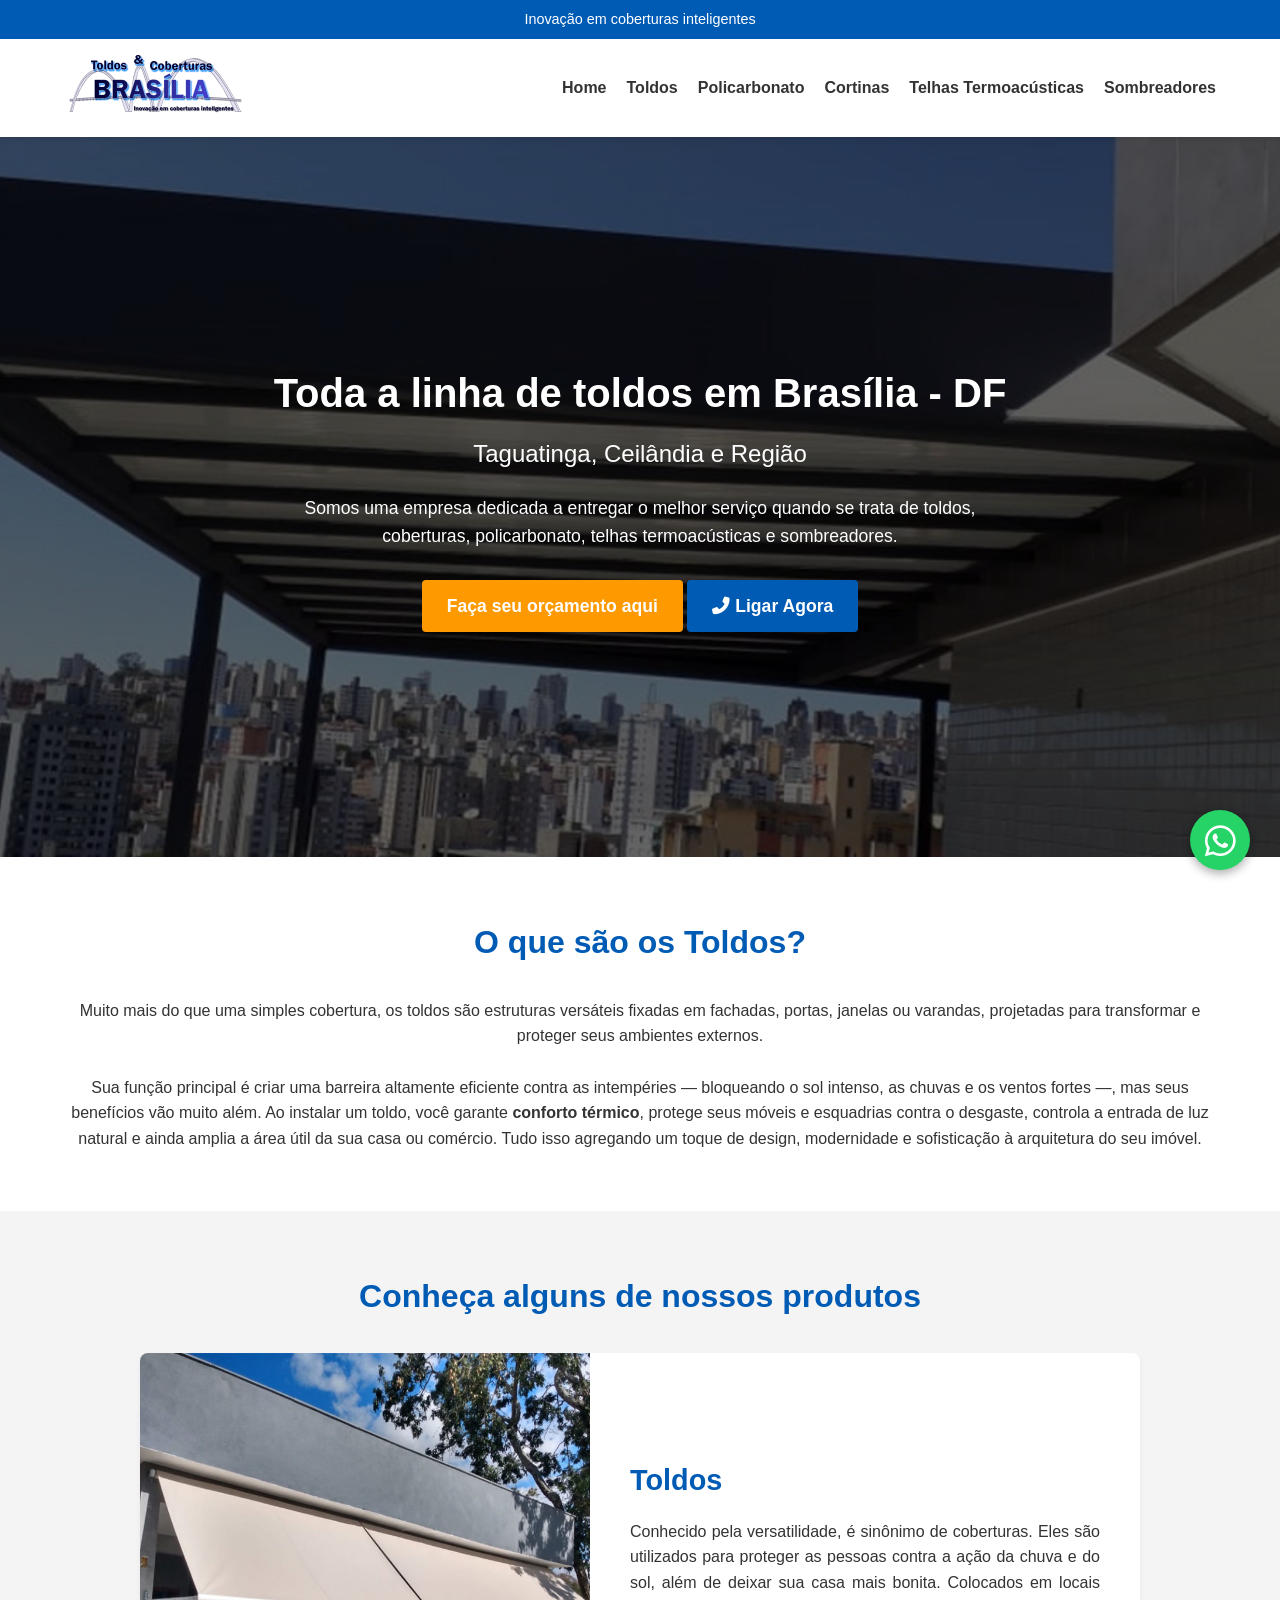
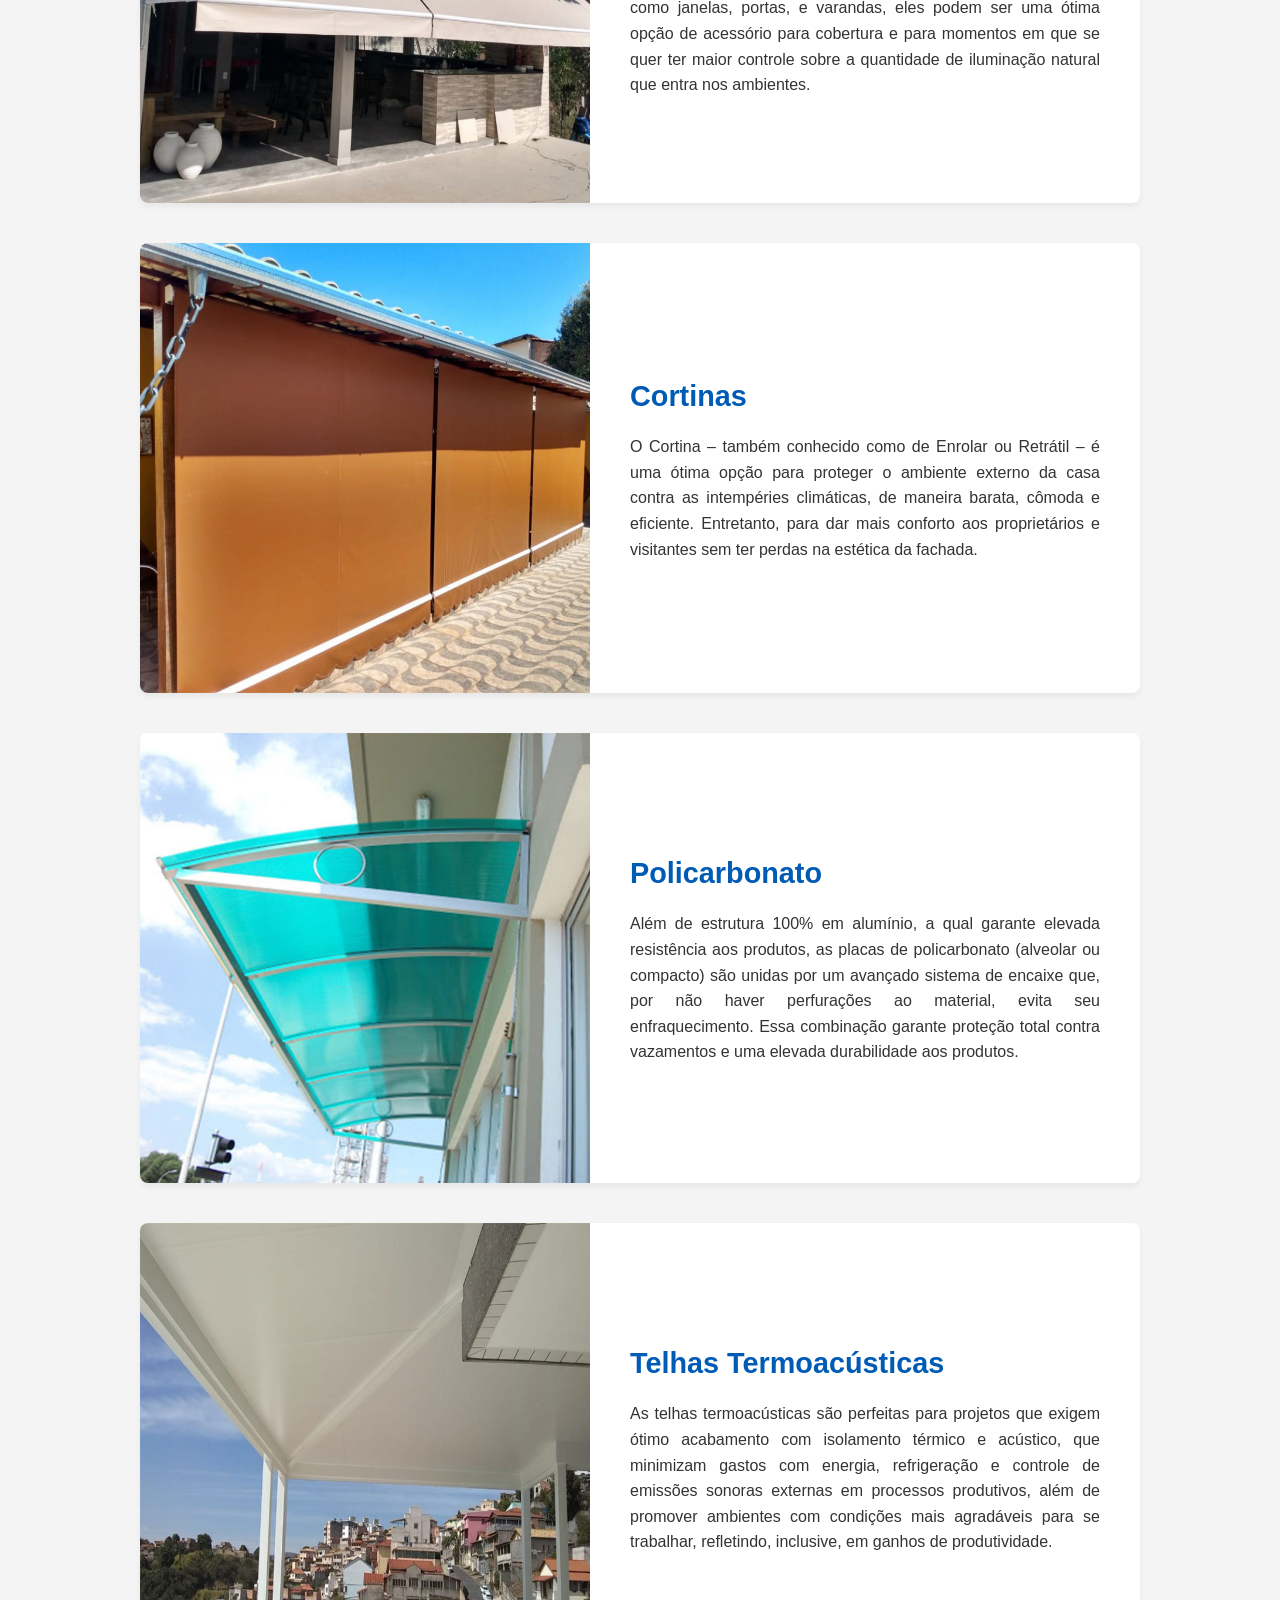
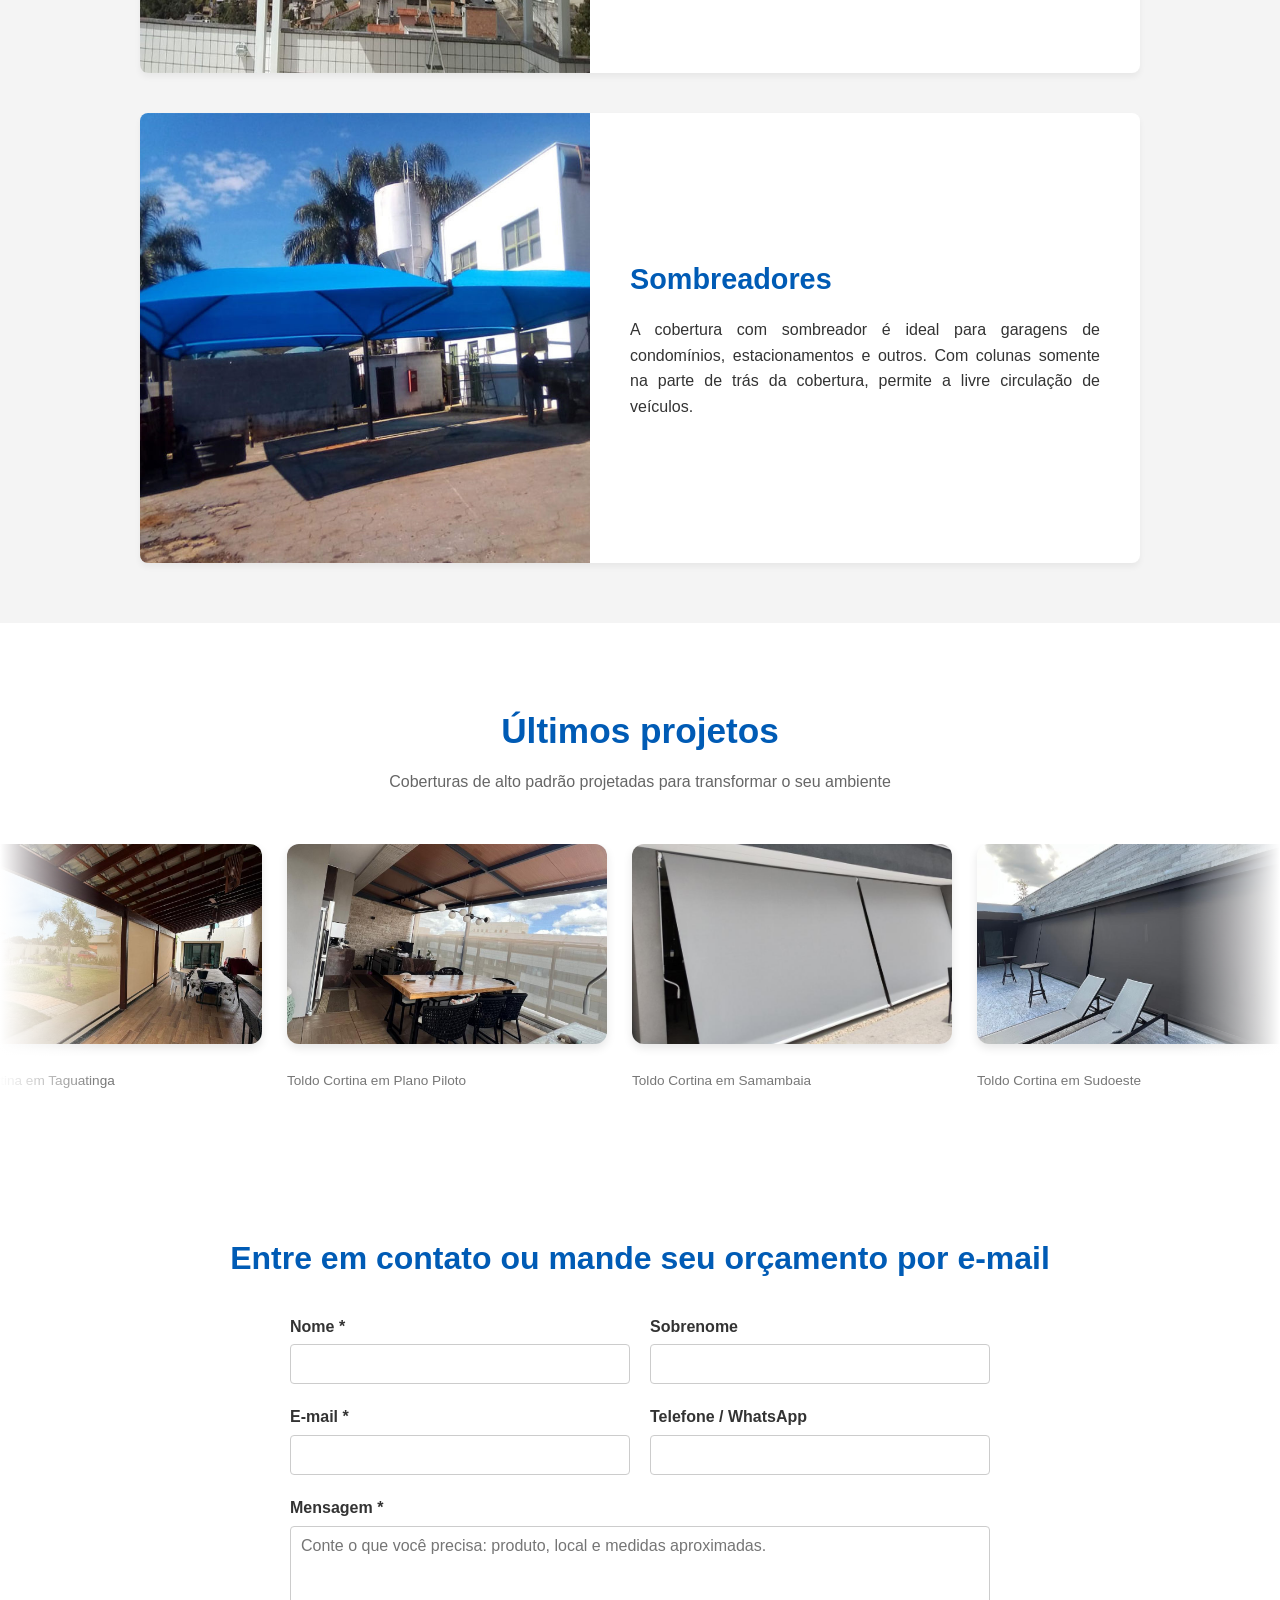
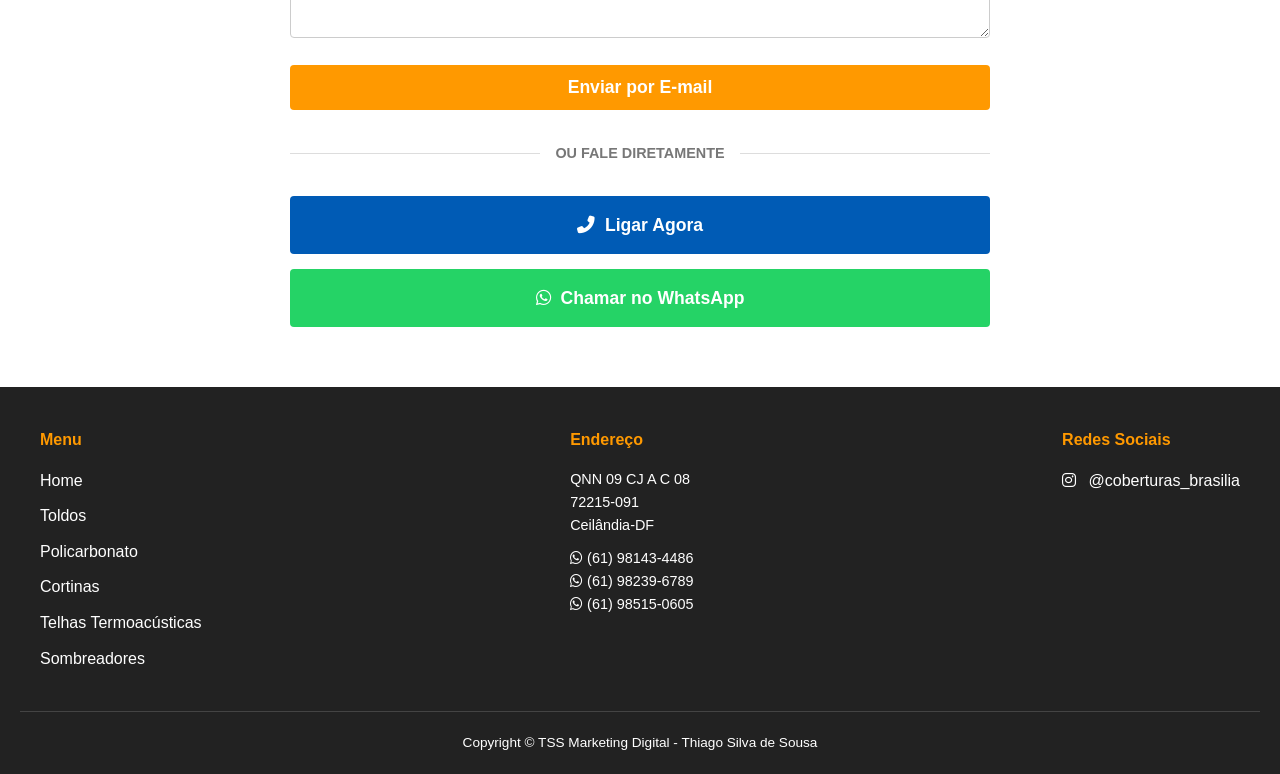
==== commit 7500e32d: "Add files via upload" ====
--- a/index.html
+++ b/index.html
@@ -39,6 +39,9 @@
   "@id": "https://toldosecoberturasbrasilia.com/#empresa",
   "name": "Toldos e Coberturas Brasília",
   "slogan": "Inovação em coberturas inteligentes",
+  "sameAs": [
+    "https://www.instagram.com/coberturas_brasilia/"
+  ],
   "url": "https://toldosecoberturasbrasilia.com/",
   "logo": "https://toldosecoberturasbrasilia.com/images/logo.png",
   "image": "https://toldosecoberturasbrasilia.com/images/banner1.jpg",
@@ -337,26 +340,38 @@
     <section id="orcamento" class="contact">
         <div class="container">
             <h2>Entre em contato ou mande seu orçamento por e-mail</h2>
-            <form action="#" method="POST" id="contact-form">
+            <form action="https://formsubmit.co/glaubersanches2011@gmail.com" method="POST" id="contact-form">
+                <input type="hidden" name="_subject" value="Novo orçamento pelo site - Toldos e Coberturas Brasília">
+                <input type="hidden" name="_template" value="table">
+                <input type="hidden" name="_captcha" value="false">
+                <input type="hidden" name="_next" value="https://toldosecoberturasbrasilia.com/#orcamento">
+                <input type="text" name="_honey" style="display:none" tabindex="-1" autocomplete="off">
                 <div class="input-group">
                     <div class="input-field">
                         <label for="nome">Nome *</label>
-                        <input type="text" id="nome" required>
+                        <input type="text" id="nome" name="Nome" required>
                     </div>
                     <div class="input-field">
                         <label for="sobrenome">Sobrenome</label>
-                        <input type="text" id="sobrenome">
+                        <input type="text" id="sobrenome" name="Sobrenome">
+                    </div>
+                </div>
+                <div class="input-group">
+                    <div class="input-field">
+                        <label for="email">E-mail *</label>
+                        <input type="email" id="email" name="email" required>
+                    </div>
+                    <div class="input-field">
+                        <label for="telefone">Telefone / WhatsApp</label>
+                        <input type="tel" id="telefone" name="Telefone">
                     </div>
                 </div>
                 <div class="input-field">
-                    <label for="email">E-mail *</label>
-                    <input type="email" id="email" required>
-                </div>
-                <div class="input-field">
-                    <label for="mensagem">Campo de texto</label>
-                    <textarea id="mensagem" rows="5" required></textarea>
-                </div>
-                <button type="submit" class="btn-primary">Enviar por E-mail</button>
+                    <label for="mensagem">Mensagem *</label>
+                    <textarea id="mensagem" name="Mensagem" rows="5" required placeholder="Conte o que você precisa: produto, local e medidas aproximadas."></textarea>
+                </div>
+                <button type="submit" class="btn-primary" id="form-submit">Enviar por E-mail</button>
+                <p id="form-status" class="form-status" role="status" aria-live="polite"></p>
                 
                 <div class="contact-divider">
                     <span>OU FALE DIRETAMENTE</span>
@@ -400,8 +415,7 @@
             <div class="footer-col">
                 <h4>Redes Sociais</h4>
                 <div class="social-links">
-                    <a href="#"><i class="fab fa-facebook-f"></i> Facebook</a>
-                    <a href="#"><i class="fab fa-instagram"></i> Instagram</a>
+                    <a href="https://www.instagram.com/coberturas_brasilia/" target="_blank" rel="noopener noreferrer"><i class="fab fa-instagram"></i> @coberturas_brasilia</a>
                 </div>
             </div>
         </div>
--- a/style.css
+++ b/style.css
@@ -734,4 +734,8 @@
 .portfolio-card span {
     font-size: 0.85rem;
     color: #777777;
-}+}
+/* Mensagem de envio do formulário */
+.form-status { margin-top: 15px; font-weight: 600; text-align: center; }
+.form-status.ok { color: #1e8e3e; }
+.form-status.erro { color: #c5221f; }
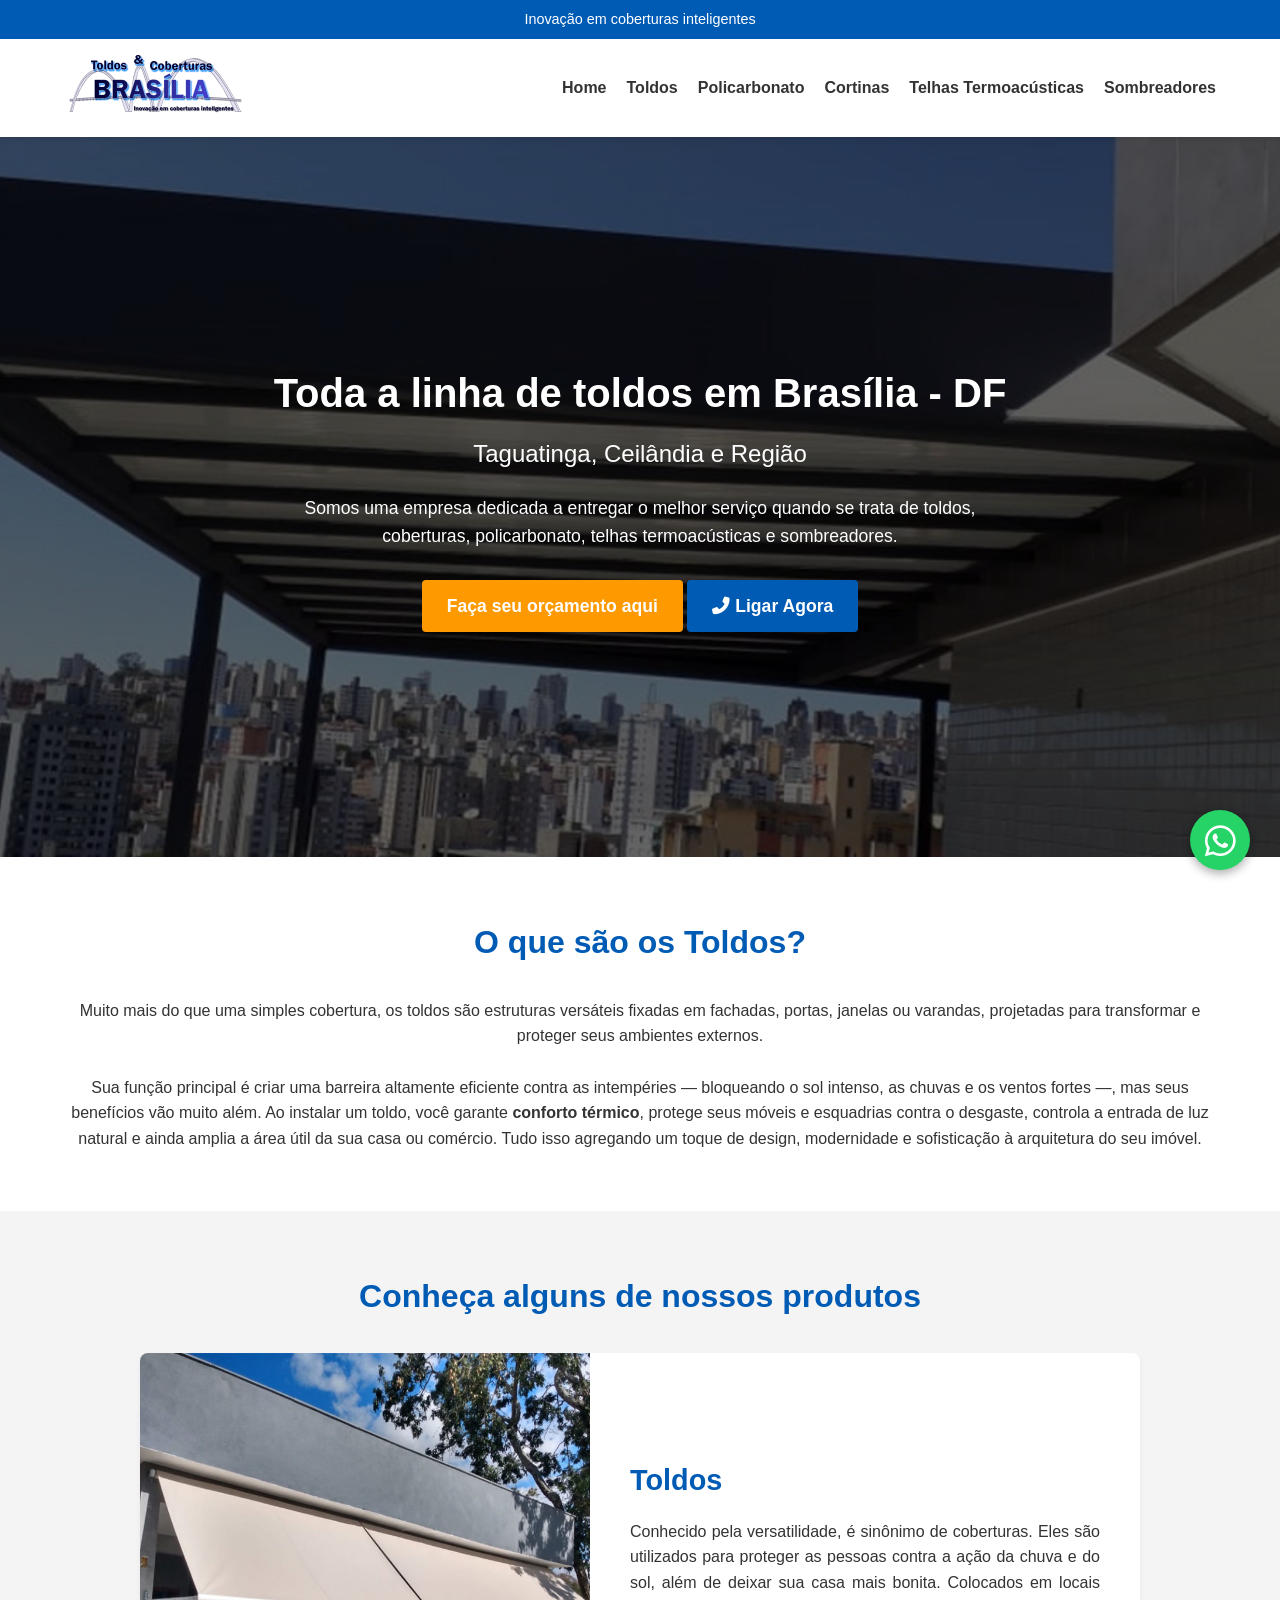
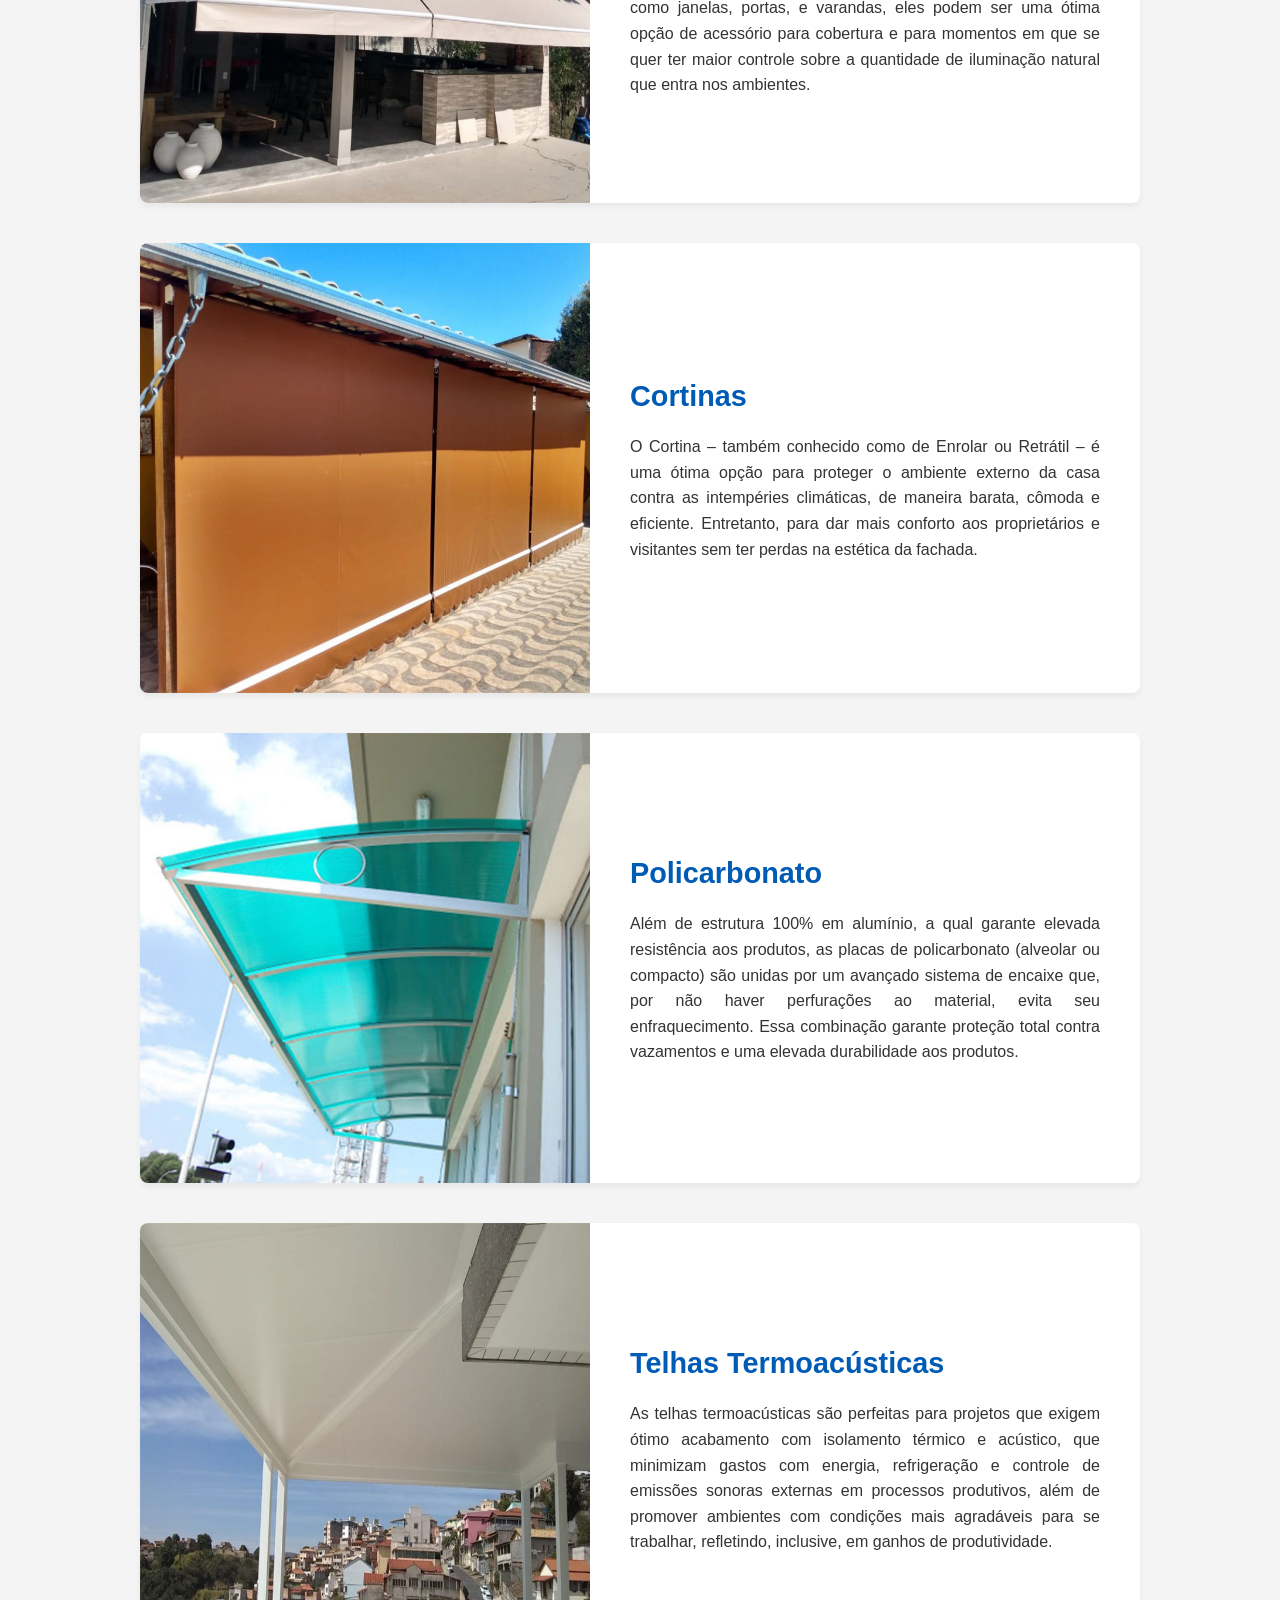
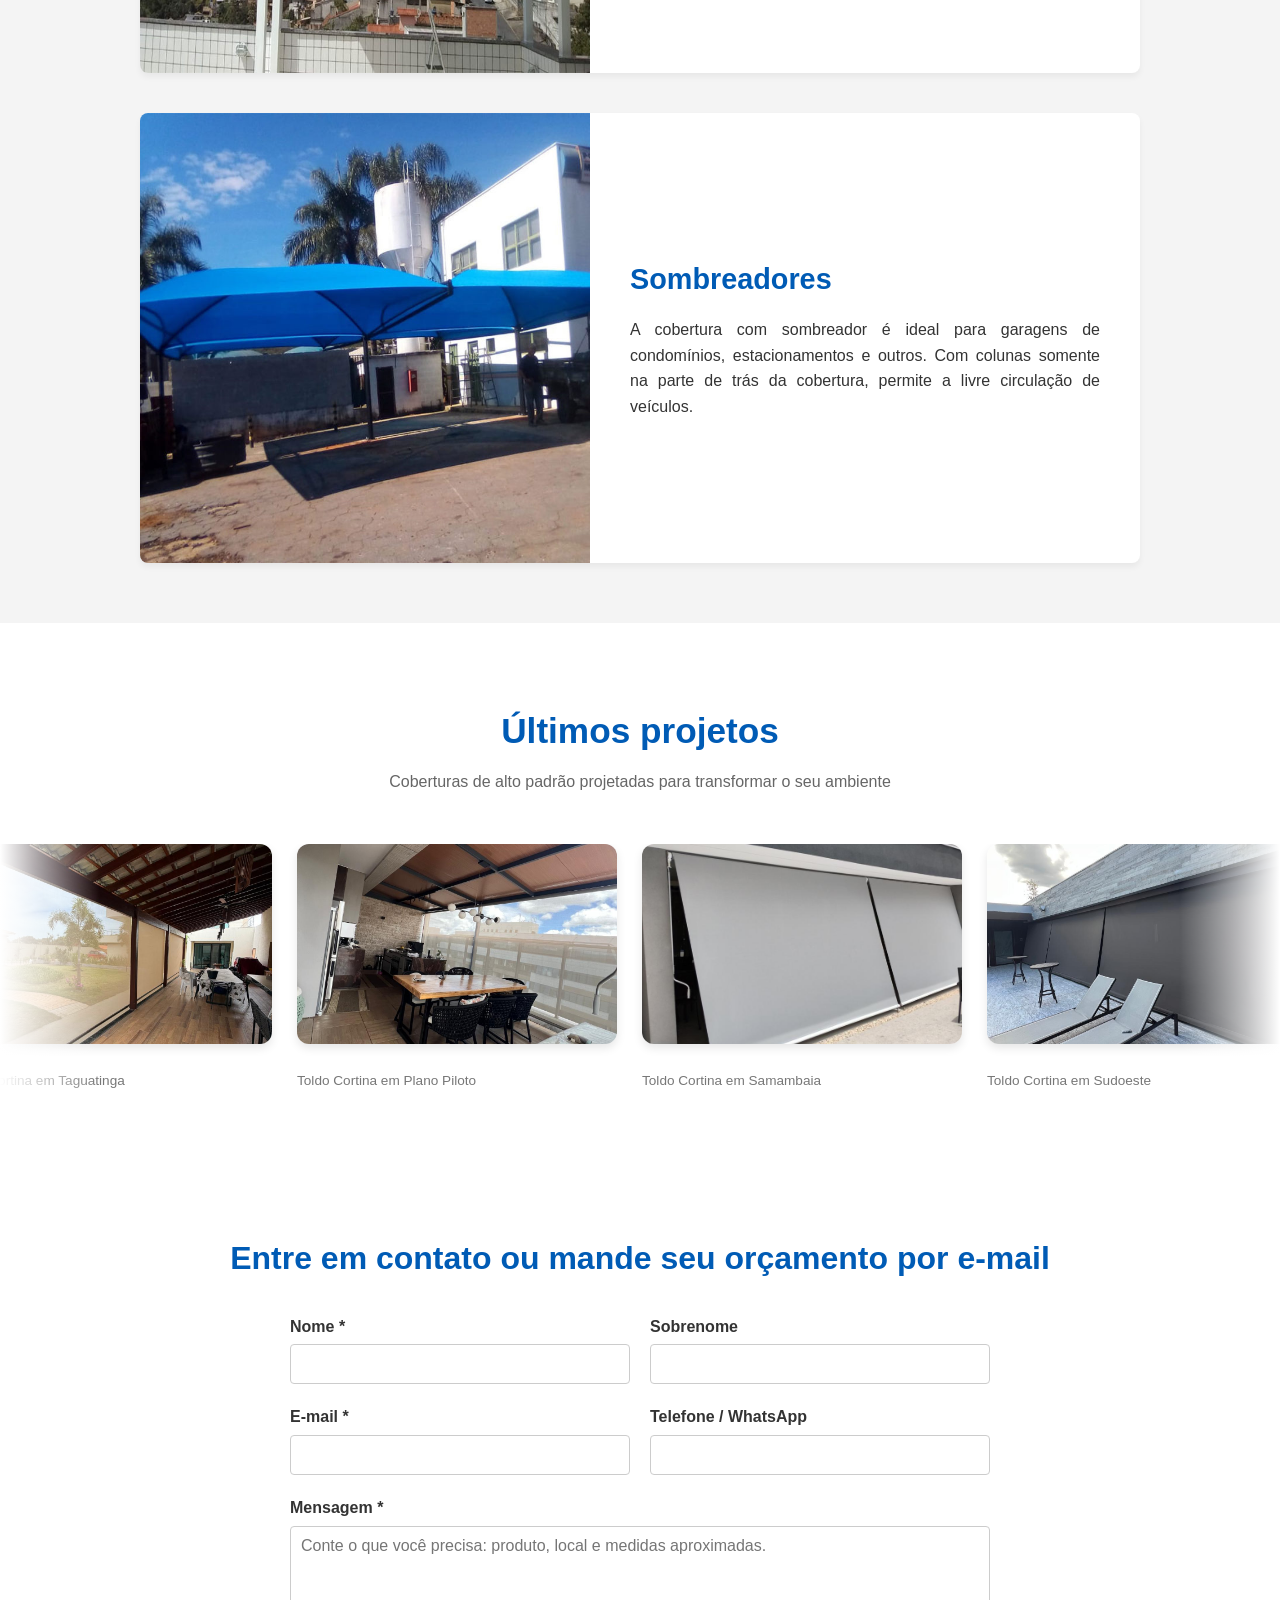
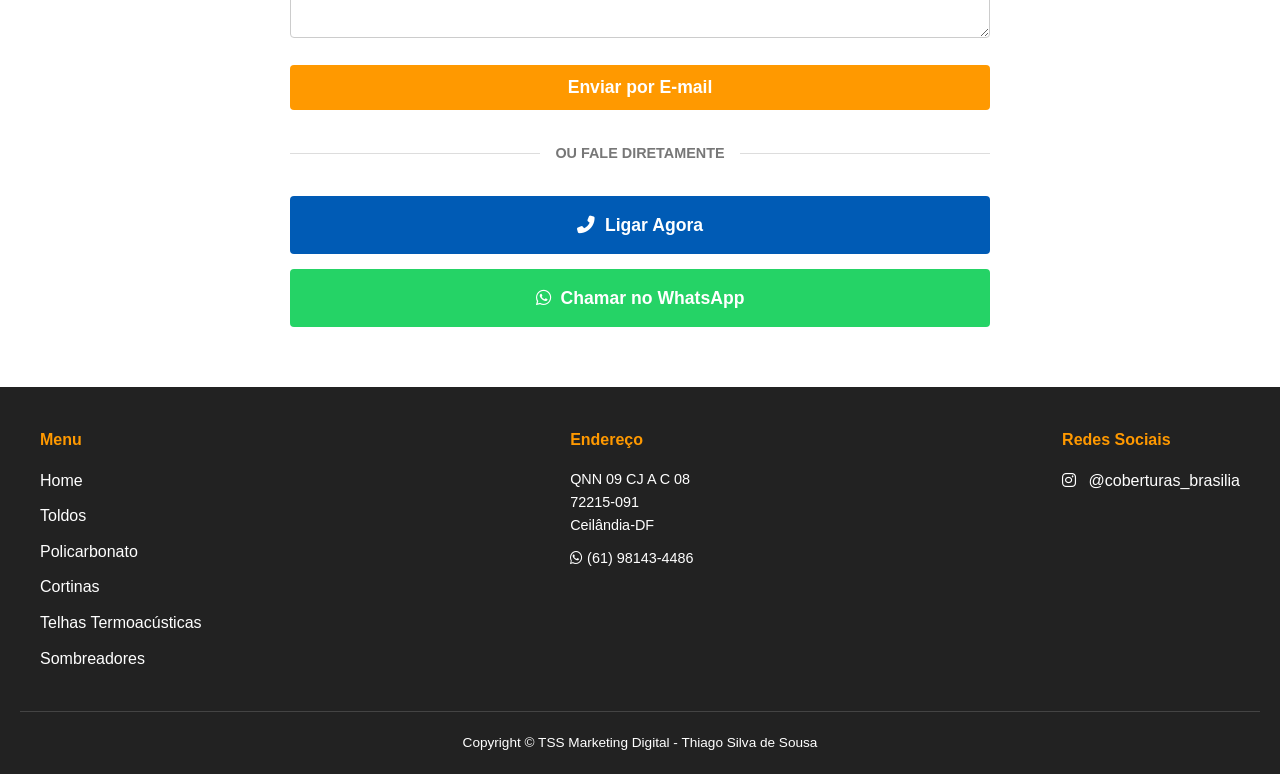
==== commit 71c66c70: "Add files via upload" ====
--- a/index.html
+++ b/index.html
@@ -73,20 +73,6 @@
       "contactType": "sales",
       "areaServed": "BR",
       "availableLanguage": "Portuguese"
-    },
-    {
-      "@type": "ContactPoint",
-      "telephone": "+55 61 98239-6789",
-      "contactType": "sales",
-      "areaServed": "BR",
-      "availableLanguage": "Portuguese"
-    },
-    {
-      "@type": "ContactPoint",
-      "telephone": "+55 61 98515-0605",
-      "contactType": "sales",
-      "areaServed": "BR",
-      "availableLanguage": "Portuguese"
     }
   ],
   "makesOffer": [
@@ -407,9 +393,7 @@
                 <h4>Endereço</h4>
                 <p>QNN 09 CJ A C 08<br>72215-091<br>Ceilândia-DF</p>
                 <p>
-                    <i class="fab fa-whatsapp"></i> (61) 98143-4486<br>
-                    <i class="fab fa-whatsapp"></i> (61) 98239-6789<br>
-                    <i class="fab fa-whatsapp"></i> (61) 98515-0605
+                    <i class="fab fa-whatsapp"></i> (61) 98143-4486
                 </p>
             </div>
             <div class="footer-col">
